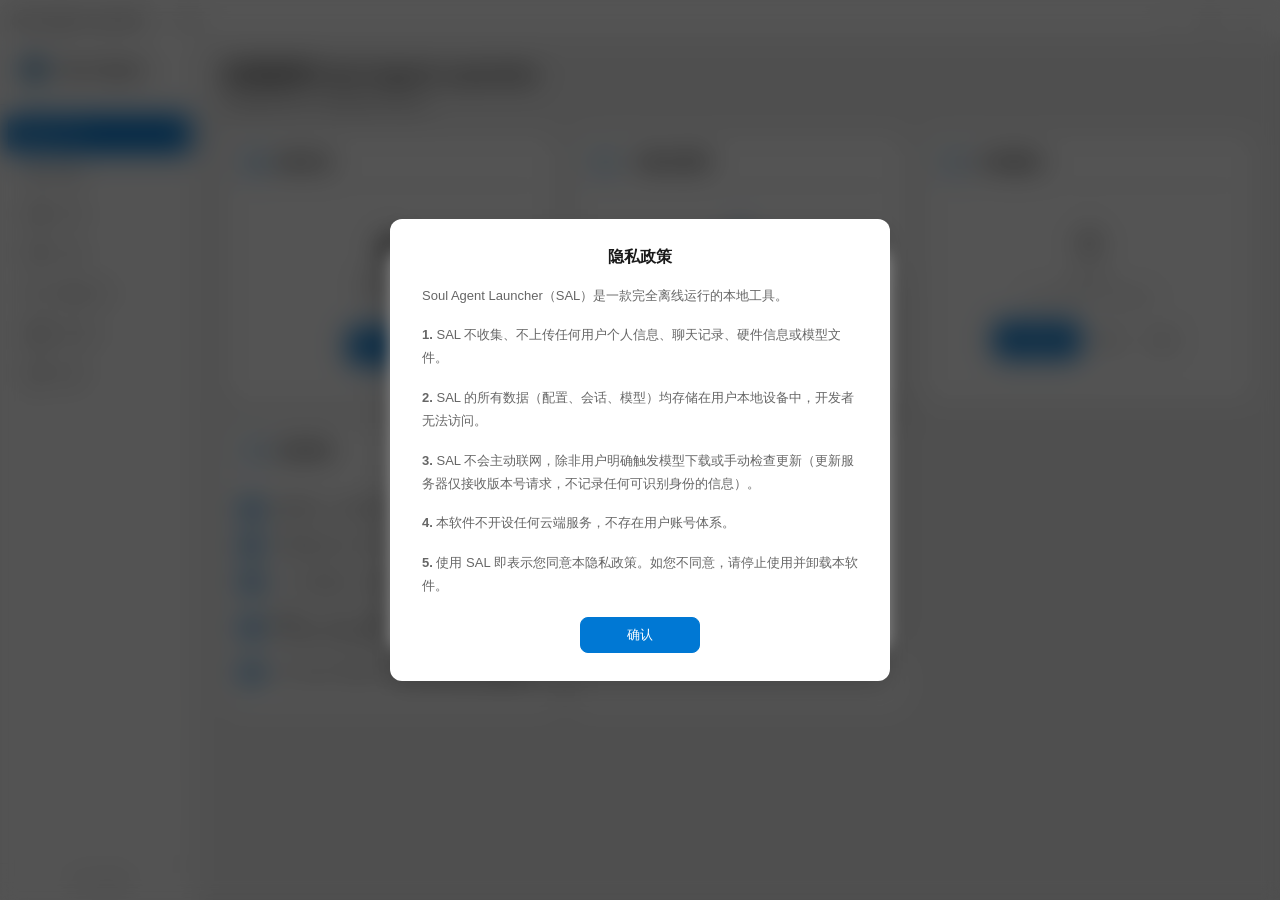
==== src/index.html @ 4c338e05 "全面体检：修复待机引擎4处边界问题 - get_active_session_count 加 2 秒超时：llama 挂死时无超时会冻住   监控线程（崩溃恢复/自动待机全部失效） - 唤醒期间被手动" ====
<!DOCTYPE html>
<html lang="zh-CN">
<head>
    <meta charset="UTF-8">
    <meta name="viewport" content="width=device-width, initial-scale=1.0">
    <title>Soul Agent Launcher</title>
    <link rel="stylesheet" href="css/style.css">
</head>
<body>
    <div class="mica" aria-hidden="true"></div>
    <div class="mica-noise" aria-hidden="true"></div>

    <!-- SVG 图标库（Lucide 风格，Win11 亚克力概念图标） -->
    <svg aria-hidden="true" style="position:absolute;width:0;height:0;overflow:hidden">
      <defs>
        <symbol id="icon-box" viewBox="0 0 24 24" fill="none" stroke="currentColor" stroke-width="2" stroke-linecap="round" stroke-linejoin="round">
          <path d="M21 16V8a2 2 0 00-1-1.73l-7-4a2 2 0 00-2 0l-7 4A2 2 0 003 8v8a2 2 0 001 1.73l7 4a2 2 0 002 0l7-4A2 2 0 0021 16z"/>
          <polyline points="3.27 6.96 12 12.01 20.73 6.96"/><line x1="12" y1="22.08" x2="12" y2="12"/>
        </symbol>
        <symbol id="icon-bulb" viewBox="0 0 24 24" fill="none" stroke="currentColor" stroke-width="2" stroke-linecap="round" stroke-linejoin="round">
          <path d="M9 18h6"/><path d="M10 22h4"/><path d="M15.09 14c.18-.98.65-1.74 1.41-2.5A4.65 4.65 0 0018 8 6 6 0 006 8c0 1 .23 2.23 1.5 3.5A4.61 4.61 0 018.91 14"/>
        </symbol>
        <symbol id="icon-folder" viewBox="0 0 24 24" fill="none" stroke="currentColor" stroke-width="2" stroke-linecap="round" stroke-linejoin="round">
          <path d="M22 19a2 2 0 01-2 2H4a2 2 0 01-2-2V5a2 2 0 012-2h5l2 3h9a2 2 0 012 2z"/>
        </symbol>
        <symbol id="icon-globe" viewBox="0 0 24 24" fill="none" stroke="currentColor" stroke-width="2" stroke-linecap="round" stroke-linejoin="round">
          <circle cx="12" cy="12" r="10"/><line x1="2" y1="12" x2="22" y2="12"/><path d="M12 2a15.3 15.3 0 014 10 15.3 15.3 0 01-4 10 15.3 15.3 0 01-4-10 15.3 15.3 0 014-10z"/>
        </symbol>
        <symbol id="icon-gear" viewBox="0 0 24 24" fill="none" stroke="currentColor" stroke-width="2" stroke-linecap="round" stroke-linejoin="round">
          <circle cx="12" cy="12" r="3"/><path d="M19.4 15a1.65 1.65 0 00.33 1.82l.06.06a2 2 0 010 2.83 2 2 0 01-2.83 0l-.06-.06a1.65 1.65 0 00-1.82-.33 1.65 1.65 0 00-1 1.51V21a2 2 0 01-2 2 2 2 0 01-2-2v-.09A1.65 1.65 0 009 19.4a1.65 1.65 0 00-1.82.33l-.06.06a2 2 0 01-2.83 0 2 2 0 010-2.83l.06-.06A1.65 1.65 0 004.68 15a1.65 1.65 0 00-1.51-1H3a2 2 0 01-2-2 2 2 0 012-2h.09A1.65 1.65 0 004.6 9a1.65 1.65 0 00-.33-1.82l-.06-.06a2 2 0 010-2.83 2 2 0 012.83 0l.06.06A1.65 1.65 0 009 4.68a1.65 1.65 0 001-1.51V3a2 2 0 012-2 2 2 0 012 2v.09a1.65 1.65 0 001 1.51 1.65 1.65 0 001.82-.33l.06-.06a2 2 0 012.83 0 2 2 0 010 2.83l-.06.06a1.65 1.65 0 00-.33 1.82V9a1.65 1.65 0 001.51 1H21a2 2 0 012 2 2 2 0 01-2 2h-.09a1.65 1.65 0 00-1.51 1z"/>
        </symbol>
        <symbol id="icon-check" viewBox="0 0 24 24" fill="none" stroke="currentColor" stroke-width="2.5" stroke-linecap="round" stroke-linejoin="round">
          <polyline points="20 6 9 17 4 12"/>
        </symbol>
        <symbol id="icon-key" viewBox="0 0 24 24" fill="none" stroke="currentColor" stroke-width="2" stroke-linecap="round" stroke-linejoin="round">
          <circle cx="8" cy="15" r="4"/><line x1="10.85" y1="12.15" x2="19" y2="4"/><line x1="18" y1="5" x2="20" y2="7"/><line x1="15" y1="8" x2="17" y2="10"/>
        </symbol>
        <symbol id="icon-download" viewBox="0 0 24 24" fill="none" stroke="currentColor" stroke-width="2" stroke-linecap="round" stroke-linejoin="round">
          <path d="M21 15v4a2 2 0 01-2 2H5a2 2 0 01-2-2v-4"/><polyline points="7 10 12 15 17 10"/><line x1="12" y1="15" x2="12" y2="3"/>
        </symbol>
        <symbol id="icon-calendar" viewBox="0 0 24 24" fill="none" stroke="currentColor" stroke-width="2" stroke-linecap="round" stroke-linejoin="round">
          <rect x="3" y="4" width="18" height="18" rx="2" ry="2"/><line x1="16" y1="2" x2="16" y2="6"/><line x1="8" y1="2" x2="8" y2="6"/><line x1="3" y1="10" x2="21" y2="10"/>
        </symbol>
        <symbol id="icon-chat" viewBox="0 0 24 24" fill="none" stroke="currentColor" stroke-width="2" stroke-linecap="round" stroke-linejoin="round">
          <path d="M21 15a2 2 0 01-2 2H7l-4 4V5a2 2 0 012-2h14a2 2 0 012 2z"/>
        </symbol>
      </defs>
    </svg>

    <!-- Setup Overlay (首次启动) -->
    <div class="setup-overlay hidden" id="setupOverlay">
        <div class="setup-box">
            <img src="assets/thinker-icon.png" width="48" height="48" class="setup-logo">
            <h1 class="setup-title">Soul Agent Launcher</h1>
            <p class="setup-subtitle" id="setupSubtitle">正在完成首次配置...</p>

            <!-- 步骤进度列表 -->
            <div class="setup-steps" id="setupSteps">
                <!-- 由 JS 动态生成 -->
            </div>

            <!-- 错误弹窗 -->
            <div class="setup-error-box hidden" id="setupErrorBox">
                <div class="setup-error-icon">
                    <svg width="24" height="24" viewBox="0 0 24 24" fill="none" stroke="#FFB74D" stroke-width="2" stroke-linecap="round" stroke-linejoin="round"><path d="M10.29 3.86L1.82 18a2 2 0 0 0 1.71 3h16.94a2 2 0 0 0 1.71-3L13.71 3.86a2 2 0 0 0-3.42 0z"/><line x1="12" y1="9" x2="12" y2="13"/><line x1="12" y1="17" x2="12.01" y2="17"/></svg>
                </div>
                <div class="setup-error-title" id="setupErrorTitle">出错了</div>
                <div class="setup-error-msg" id="setupErrorMsg"></div>
                <div class="setup-error-actions" id="setupErrorActions">
                    <button class="btn" id="setupErrorSkipBtn" onclick="skipCurrentStep()">跳过</button>
                    <button class="btn btn-accent" id="setupErrorRetryBtn" onclick="retryCurrentStep()">重试</button>
                </div>
            </div>

            <!-- 错误报告 -->
            <div class="setup-report-box hidden" id="setupReportBox">
                <div class="setup-error-icon">
                    <svg width="24" height="24" viewBox="0 0 24 24" fill="none" stroke="#E57373" stroke-width="2" stroke-linecap="round" stroke-linejoin="round"><circle cx="12" cy="12" r="10"/><line x1="15" y1="9" x2="9" y2="15"/><line x1="9" y1="9" x2="15" y2="15"/></svg>
                </div>
                <div class="setup-error-title">关键错误</div>
                <div class="setup-error-msg" id="setupReportMsg">硬件检测完全失败，无法继续。</div>
                <textarea class="setup-report-detail" id="setupReportDetail" readonly rows="6"></textarea>
                <div class="setup-error-actions">
                    <button class="btn" onclick="copyErrorReport()">复制报告</button>
                    <button class="btn btn-accent" onclick="openFeedback()">提交反馈</button>
                    <button class="btn btn-danger" onclick="closeApp()">退出应用</button>
                </div>
            </div>

            <div class="setup-status hidden" id="setupStatus">
                <div class="setup-spinner"></div>
                <span id="setupMessage">正在检测系统环境...</span>
            </div>
        </div>
    </div>

    <!-- 模式选择弹窗 -->
    <div class="mode-overlay hidden" id="modeOverlay">
        <div class="mode-box">
            <div class="mode-header">
                <h2>欢迎使用 Soul Agent Launcher</h2>
                <p>请选择您的使用模式</p>
            </div>
            <div class="mode-options">
                <div class="mode-card" id="modeDev" onclick="selectMode('dev')">
                    <div class="mode-card-icon">
                        <svg viewBox="0 0 24 24" fill="none" stroke="currentColor" stroke-width="1.5" stroke-linecap="round" stroke-linejoin="round">
                            <polyline points="16 18 22 12 16 6"/><polyline points="8 6 2 12 8 18"/>
                        </svg>
                    </div>
                    <div class="mode-card-title">我是开发者</div>
                    <div class="mode-card-desc">无需本地部署AI教学，自由探索SAL</div>
                </div>
                <div class="mode-card" id="modeNewbie" onclick="selectMode('newbie')">
                    <div class="mode-card-icon">
                        <svg viewBox="0 0 24 24" fill="none" stroke="currentColor" stroke-width="1.5" stroke-linecap="round" stroke-linejoin="round">
                            <path d="M12 2L2 7l10 5 10-5-10-5z"/><path d="M2 17l10 5 10-5"/><path d="M2 12l10 5 10-5"/>
                        </svg>
                    </div>
                    <div class="mode-card-title">我是新手</div>
                    <div class="mode-card-desc">无AI部署经验，最少3步快速部署本地AI</div>
                </div>
            </div>
            <button class="mode-confirm-btn" onclick="confirmMode()">确认</button>
            <label class="mode-remember">
                <input type="checkbox" id="modeDontAsk">
                <span>不再提示</span>
            </label>
        </div>
    </div>

    <!-- 一键自动部署弹窗 -->
    <div class="deploy-overlay hidden" id="deployOverlay">
        <div class="deploy-box">
            <!-- 扫描阶段 -->
            <div id="deployScanPhase">
                <div class="deploy-header">
                    <h2>一键自动部署</h2>
                    <p>正在扫描您的硬件以匹配最佳模型</p>
                </div>
                <div class="scan-ring-container" id="deployScanContainer">
                    <svg class="scan-ring" id="deployScanRing" viewBox="0 0 48 48">
                        <circle class="scan-ring-bg" cx="24" cy="24" r="20" fill="none" stroke="rgba(79,195,247,0.15)" stroke-width="3"/>
                        <circle class="scan-ring-progress" cx="24" cy="24" r="20" fill="none" stroke="#4FC3F7" stroke-width="3" stroke-linecap="round" stroke-dasharray="125.6" stroke-dashoffset="100"/>
                    </svg>
                    <svg class="scan-check hidden" id="deployScanCheck" viewBox="0 0 48 48" style="width:80px;height:80px;">
                        <circle cx="24" cy="24" r="20" fill="none" stroke="#4CAF50" stroke-width="3"/>
                        <polyline points="14,24 21,31 34,18" fill="none" stroke="#4CAF50" stroke-width="3" stroke-linecap="round" stroke-linejoin="round" stroke-dasharray="30" stroke-dashoffset="30"/>
                    </svg>
                    <div class="scan-ring-label" id="deployScanStatus">检测中...</div>
                </div>
            </div>

            <!-- 推荐阶段 -->
            <div id="deployRecPhase" class="hidden">
                <div class="deploy-header">
                    <h2>为您推荐以下模型</h2>
                    <p id="deployRecDesc">根据您的硬件配置，推荐最适合的模型</p>
                </div>
                <div class="rec-cards" id="deployRecCards">
                    <!-- 由 JS 动态渲染 -->
                </div>
                <div class="rec-actions">
                    <button class="mode-cancel-btn" onclick="cancelAutoDeploy()">取消</button>
                    <button class="mode-confirm-btn" onclick="confirmAutoDeploy()">确定</button>
                </div>
            </div>
        </div>
    </div>

    <!-- Title Bar -->
    <div class="title-bar">
        <span class="title-text">Soul Agent Launcher</span>
        <span class="title-subtitle" id="serverStatusBadge">● 已断开</span>
        <div class="window-controls">
            <button class="window-btn" onclick="minimizeWindow()" title="最小化">
                <svg width="12" height="12" viewBox="0 0 12 12"><rect x="2" y="5" width="8" height="2" fill="currentColor"/></svg>
            </button>
            <button class="window-btn" onclick="maximizeWindow()" title="最大化">
                <svg width="12" height="12" viewBox="0 0 12 12"><rect x="2" y="2" width="8" height="8" fill="none" stroke="currentColor" stroke-width="1.5"/></svg>
            </button>
            <button class="window-btn close-btn" onclick="closeWindow()" title="关闭">
                <svg width="12" height="12" viewBox="0 0 12 12"><line x1="2" y1="2" x2="10" y2="10" stroke="currentColor" stroke-width="1.5"/><line x1="10" y1="2" x2="2" y2="10" stroke="currentColor" stroke-width="1.5"/></svg>
            </button>
        </div>
    </div>

    <div class="main-layout">
        <!-- Sidebar Navigation (PCL 2 风格) -->
        <div class="sidebar sidebar-acrylic">
            <div class="sidebar-brand">
                <img src="assets/thinker-icon.png" width="28" height="28" class="sidebar-logo">
                <span class="sidebar-title">Soul Agent</span>
            </div>

            <nav class="sidebar-nav">
                <a href="#" class="nav-item active" data-page="home">
                    <svg viewBox="0 0 24 24" fill="currentColor"><path d="M3 13h1v7c0 1.1.9 2 2 2h12c1.1 0 2-.9 2-2v-7h1a1 1 0 0 0 .7-1.7l-9-8.5a1 1 0 0 0-1.4 0l-9 8.5A1 1 0 0 0 3 13zm7 7v-5h4v5h-4zm2-15.6 7 6.6H5l7-6.6z"/></svg>
                    <span data-i18n="nav.home">首页</span>
                </a>
                <a href="#" class="nav-item" data-page="models">
                    <svg viewBox="0 0 24 24" fill="currentColor"><path d="M4 8h4V4H4v4zm6 12h4v-4h-4v4zm-6 0h4v-4H4v4zm0-6h4v-4H4v4zm6 0h4v-4h-4v4zm6-10v4h4V4h-4zm-6 4h4V4h-4v4zm6 6h4v-4h-4v4zm0 6h4v-4h-4v4z"/></svg>
                    <span data-i18n="nav.models">模型</span>
                </a>
                <a href="#" class="nav-item" data-page="launch">
                    <svg viewBox="0 0 24 24" fill="currentColor"><path d="M19.14 12.94c.04-.3.06-.61.06-.94 0-.32-.02-.64-.07-.94l2.03-1.58a.49.49 0 0 0 .12-.61l-1.92-3.32a.49.49 0 0 0-.59-.22l-2.39.96c-.5-.38-1.03-.7-1.62-.94l-.36-2.54a.484.484 0 0 0-.48-.41h-3.84c-.24 0-.43.17-.47.41l-.36 2.54c-.59.24-1.13.57-1.62.94l-2.39-.96c-.22-.08-.47 0-.59.22L2.74 8.87c-.12.21-.08.47.12.61l2.03 1.58c-.05.3-.07.62-.07.94s.02.64.07.94l-2.03 1.58a.49.49 0 0 0-.12.61l1.92 3.32c.12.22.37.29.59.22l2.39-.96c.5.38 1.03.7 1.62.94l.36 2.54c.05.24.24.41.48.41h3.84c.24 0 .44-.17.47-.41l.36-2.54c.59-.24 1.13-.56 1.62-.94l2.39.96c.22.08.47 0 .59-.22l1.92-3.32c.12-.22.07-.47-.12-.61l-2.01-1.58zM12 15.6A3.6 3.6 0 1 1 12 8.4a3.6 3.6 0 0 1 0 7.2z"/></svg>
                    <span data-i18n="nav.launch">启动</span>
                </a>
                <a href="#" class="nav-item" data-page="sessions">
                    <svg viewBox="0 0 24 24" fill="currentColor"><path d="M20 2H4c-1.1 0-2 .9-2 2v18l4-4h14c1.1 0 2-.9 2-2V4c0-1.1-.9-2-2-2zm0 14H5.2L4 17.2V4h16v12z"/><path d="M7 9h10v2H7zm0-3h10v2H7zm0 6h7v2H7z"/></svg>
                    <span data-i18n="nav.sessions">会话</span>
                </a>
                <a href="#" class="nav-item" data-page="chat">
                    <svg class="svg-icon" width="20" height="20"><use href="#icon-chat"/></svg>
                    <span data-i18n="nav.chat">极简对话</span>
                </a>
                <a href="#" class="nav-item" data-page="knowledge">
                    <svg viewBox="0 0 24 24" fill="currentColor"><path d="M4 6H2v14c0 1.1.9 2 2 2h14v-2H4V6zm16-4H8c-1.1 0-2 .9-2 2v12c0 1.1.9 2 2 2h12c1.1 0 2-.9 2-2V4c0-1.1-.9-2-2-2zm-1 9H9V9h10v2zm-4 4H9v-2h6v2zm4-8H9V5h10v2z"/></svg>
                    <span data-i18n="nav.knowledge">知识库</span>
                </a>
                <a href="#" class="nav-item" data-page="settings">
                    <svg viewBox="0 0 24 24" fill="none" stroke="currentColor" stroke-width="2"><circle cx="12" cy="12" r="3"/><path d="M19.4 15a1.65 1.65 0 0 0 .33 1.82l.06.06a2 2 0 0 1 0 2.83 2 2 0 0 1-2.83 0l-.06-.06a1.65 1.65 0 0 0-1.82-.33 1.65 1.65 0 0 0-1 1.51V21a2 2 0 0 1-4 0v-.09A1.65 1.65 0 0 0 9 19.4a1.65 1.65 0 0 0-1.82.33l-.06.06a2 2 0 0 1-2.83 0 2 2 0 0 1 0-2.83l.06-.06a1.65 1.65 0 0 0 .33-1.82 1.65 1.65 0 0 0-1.51-1H3a2 2 0 0 1 0-4h.09A1.65 1.65 0 0 0 4.6 9a1.65 1.65 0 0 0-.33-1.82l-.06-.06a2 2 0 0 1 0-2.83 2 2 0 0 1 2.83 0l.06.06a1.65 1.65 0 0 0 1.82.33H9a1.65 1.65 0 0 0 1-1.51V3a2 2 0 0 1 4 0v.09a1.65 1.65 0 0 0 1 1.51 1.65 1.65 0 0 0 1.82-.33l.06-.06a2 2 0 0 1 2.83 0 2 2 0 0 1 0 2.83l-.06.06a1.65 1.65 0 0 0-.33 1.82V9a1.65 1.65 0 0 0 1.51 1H21a2 2 0 0 1 0 4h-.09a1.65 1.65 0 0 0-1.51 1z"/></svg>
                    <span data-i18n="nav.settings">设置</span>
                </a>
            </nav>

            <div class="sidebar-version" id="sidebarVersion">
                v0.4.1-Beta
                <span class="sidebar-badge" id="sidebarBadge" style="display:none;"></span>
            </div>
        </div>

        <!-- Main Content Area -->
        <div class="content">
            <!-- ===== 首页 ===== -->
            <div class="page active" id="page-home">
                <h2 class="page-title">欢迎使用 Soul Agent Launcher</h2>
                <p class="page-desc">管理您的本地 AI 模型服务和启动器。</p>

                <div class="card-grid">
                    <div class="card" id="statusCard">
                        <div class="card-header">
                            <span class="card-icon">
                                <svg class="svg-icon acrylic" viewBox="0 0 24 24" fill="none" stroke="currentColor" stroke-width="1.5" stroke-linecap="round" stroke-linejoin="round">
                                    <rect x="2" y="2" width="20" height="8" rx="2" ry="2"/>
                                    <rect x="2" y="14" width="20" height="8" rx="2" ry="2"/>
                                    <circle cx="6" cy="6" r="1" fill="currentColor"/>
                                    <circle cx="6" cy="18" r="1" fill="currentColor"/>
                                </svg>
                            </span>
                            <span class="card-title">服务状态</span>
                        </div>
                        <div class="card-body" style="text-align:center;padding:24px 0;">
                            <div class="status-dot" id="homeStatusDot">●</div>
                            <div class="status-label" id="homeStatusLabel">检测中...</div>
                            <div class="status-detail" id="homeStatusDetail">Port: 20000</div>
                            <div class="api-endpoint" id="homeApiEndpoint" style="display:none;margin-top:10px;font-size:11px;background:var(--bg-primary);padding:8px 12px;border-radius:6px;border:1px solid var(--border-subtle);word-break:break-all;">
                                <span style="color:var(--text-tertiary)">双端点 API:</span><br>
                                <code id="homeApiUrl" style="color:var(--accent);font-size:11px;"></code>
                            </div>
                            <div class="card-actions" style="margin-top:16px;">
                                <button class="btn btn-accent" id="homeStartBtn" onclick="showQuickStart()">启动服务</button>
                                <button class="btn btn-danger" id="homeStopBtn" onclick="stopServer()" style="display:none;">停止服务</button>
                            </div>
                        </div>
                    </div>

                    <div class="card" onclick="startAutoDeploy()" style="cursor:pointer;">
                        <div class="card-header">
                            <span class="card-icon">
                                <svg class="svg-icon acrylic" viewBox="0 0 24 24" fill="none" stroke="currentColor" stroke-width="1.5" stroke-linecap="round" stroke-linejoin="round">
                                    <circle cx="12" cy="12" r="10"/><polyline points="12 6 12 12 16 14"/>
                                </svg>
                            </span>
                            <span class="card-title">一键自动部署</span>
                        </div>
                        <div class="card-body" style="text-align:center;padding:18px 0 24px;">
                            <div class="status-dot" style="color:var(--accent);">●</div>
                            <div class="status-label" style="color:var(--accent);">就绪</div>
                            <div class="status-detail">自动检测硬件，推荐最佳模型</div>
                            <div class="card-actions" style="margin-top:16px;">
                                <button class="btn btn-accent" onclick="event.stopPropagation();startAutoDeploy()">一键部署</button>
                            </div>
                        </div>
                    </div>

                    <div class="card">
                        <div class="card-header">
                            <span class="card-icon">
                                <svg class="svg-icon acrylic" viewBox="0 0 24 24" fill="none" stroke="currentColor" stroke-width="1.5" stroke-linecap="round" stroke-linejoin="round">
                                    <polygon points="13 2 3 14 12 14 11 22 21 10 12 10" style="fill:none;"/>
                                </svg>
                            </span>
                            <span class="card-title">AI性能跑分</span>
                        </div>
                        <div class="card-body" style="text-align:center;padding:18px 0 24px;">
                            <div class="status-dot" style="color:var(--text-tertiary);">●</div>
                            <div class="status-label" style="color:var(--text-tertiary);">未测试</div>
                            <div class="status-detail">评估本地硬件 AI 推理性能</div>
                            <div class="card-actions" style="margin-top:16px;">
                                <button class="btn btn-accent" onclick="event.stopPropagation();showBenchMode()">开始跑分</button>
                                <button class="btn btn-sm" onclick="event.stopPropagation();showBenchHistory()" style="font-size:11px;padding:4px 10px;">历史</button>
                                <button class="btn btn-sm" onclick="event.stopPropagation();feedbackBenchmark()" style="font-size:11px;padding:4px 10px;">反馈</button>
                            </div>
                        </div>
                    </div>

                    <div class="card">
                        <div class="card-header">
                            <span class="card-icon"><svg class="svg-icon acrylic"><use href="#icon-bulb"/></svg></span>
                            <span class="card-title">使用说明</span>
                        </div>
                        <div class="quick-guide">
                            <div class="guide-step">
                                <span class="step-num">1</span>
                                <span>设置路径（在设置中配置，首次自动完成）</span>
                            </div>
                            <div class="guide-step">
                                <span class="step-num">2</span>
                                <span>下载或添加 GGUF 模型到模型目录</span>
                            </div>
                            <div class="guide-step">
                                <span class="step-num">3</span>
                                <span>在「启动服务」选择模型并一键启动</span>
                            </div>
                            <div class="guide-step">
                                <span class="step-num">4</span>
                                <span>双端点：/chat（自研轻量）· /v1/chat/completions（OpenAI 兼容）</span>
                            </div>
                            <div class="guide-step">
                                <span class="step-num">5</span>
                                <span>Soul Agent 及其他 OpenAI 客户端可直接连接</span>
                            </div>
                        </div>
                    </div>

                    <div class="card" onclick="showTutorial()" style="cursor:pointer;">
                        <div class="card-header">
                            <span class="card-icon">
                                <svg class="svg-icon acrylic" viewBox="0 0 24 24" fill="none" stroke="currentColor" stroke-width="1.5" stroke-linecap="round" stroke-linejoin="round">
                                    <circle cx="12" cy="12" r="10"/><line x1="12" y1="16" x2="12" y2="12"/><line x1="12" y1="8" x2="12.01" y2="8"/>
                                </svg>
                            </span>
                            <span class="card-title">使用教程</span>
                        </div>
                        <div class="card-body" style="text-align:center;padding:18px 0 24px;">
                            <div class="status-dot" style="color:var(--accent);">●</div>
                            <div class="status-label" style="color:var(--accent);">点击查看</div>
                            <div class="status-detail">了解 SAL 的完整使用方法</div>
                            <div class="card-actions" style="margin-top:16px;">
                                <button class="btn btn-accent" onclick="event.stopPropagation();showTutorial()">查看教程</button>
                            </div>
                        </div>
                    </div>
                </div>
            </div>

            <!-- ===== 模型页 ===== -->
            <div class="page" id="page-models">
                <div class="page-header-actions">
                    <h2 class="page-title">模型管理</h2>
                    <div style="display:flex;gap:8px;">
                        <button class="btn btn-accent" onclick="refreshModels()">刷新</button>
                        <button class="btn btn-import" onclick="importModel()">导入</button>
                    </div>
                </div>
                <p class="page-desc">管理本地模型或从魔塔社区搜索下载。</p>

                <!-- Tabs -->
                <div class="tab-bar">
                    <button class="tab-btn active" onclick="switchModelTab('local')"><svg class="svg-icon" style="width:16px;height:16px"><use href="#icon-folder"/></svg> 本地模型</button>
                    <button class="tab-btn" onclick="switchModelTab('hub')"><svg class="svg-icon" style="width:16px;height:16px"><use href="#icon-globe"/></svg> 魔塔社区</button>
                    <button class="tab-btn" onclick="switchModelTab('official')">
                        <img src="assets/thinker-icon.png" width="14" height="14" style="border-radius:3px;vertical-align:middle;margin-right:4px;">
                        Soul Agent Launcher 官方模型
                    </button>
                </div>

                <!-- 本地模型 -->
                <div class="tab-content active" id="tab-local">
                    <div class="model-list" id="modelList">
                        <div class="model-empty">
                            <p>暂无模型<br><small>请先在设置中配置模型目录路径</small></p>
                        </div>
                    </div>
                </div>

                <!-- 魔塔社区 -->
                <div class="tab-content" id="tab-hub">
                    <div class="hub-search">
                        <input type="text" id="hubSearchInput" class="hub-search-input"
                            placeholder="搜索 GGUF 模型（如 Qwen、DeepSeek、Llama）"
                            onkeydown="if(event.key==='Enter') searchHubModels()">
                        <button class="btn btn-accent" onclick="searchHubModels()">搜索</button>
                    </div>

                    <div id="hubFilterRow" class="hub-filter-row">
                        <button class="chip active" data-keyword="GGUF" onclick="quickSearch('GGUF', this)">GGUF</button>
                        <button class="chip" data-keyword="Qwen GGUF" onclick="quickSearch('Qwen GGUF', this)">Qwen</button>
                        <button class="chip" data-keyword="DeepSeek GGUF" onclick="quickSearch('DeepSeek GGUF', this)">DeepSeek</button>
                        <button class="chip" data-keyword="Llama GGUF" onclick="quickSearch('Llama GGUF', this)">Llama</button>
                        <button class="chip" data-keyword="GLM GGUF" onclick="quickSearch('GLM GGUF', this)">GLM</button>
                        <button class="chip" data-keyword="Yi GGUF" onclick="quickSearch('Yi GGUF', this)">Yi</button>
                    </div>

                    <div class="hub-status" id="hubStatus">
                        <span class="hub-status-text">输入关键词开始搜索魔塔社区模型</span>
                    </div>

                    <div class="hub-grid" id="hubGrid"></div>
                </div>

                <!-- Soul Agent Launcher 官方模型 -->
                <div class="tab-content" id="tab-official">
                    <div class="official-section">
                        <div class="official-header">
                            <img src="assets/thinker-icon.png" width="28" height="28" class="official-icon">
                            <span class="official-title">Soul Agent Launcher 官方模型</span>
                        </div>
                        <div class="official-body">
                            <p class="official-desc">官方推荐的 GGUF 模型，由 Soul Agent 团队精选和优化，点击即可下载。</p>
                        </div>
                    </div>
                    <!-- 官方模型列表 -->
                    <div class="official-model-list" id="officialModelList">
                        <div class="official-loading">加载中...</div>
                    </div>
                </div>
            </div>

            <!-- ===== 启动页 ===== -->
            <div class="page" id="page-launch">
                <h2 class="page-title">启动服务</h2>
                <p class="page-desc">选择模型并启动推理服务。</p>

                <!-- 选择模型 -->
                <div class="card" style="margin-bottom:16px;">
                    <div class="card-header">
                        <span class="card-icon"><svg class="svg-icon acrylic"><use href="#icon-box"/></svg></span>
                        <span class="card-title">选择模型</span>
                    </div>
                    <div class="card-body">
                        <div class="form-group">
                            <label>模型文件</label>
                            <div class="model-check-list" id="modelCheckList">
                                <div class="model-check-empty">暂无模型，请先在「模型」页添加 GGUF 模型</div>
                            </div>
                            <small>可多选，每个选中的模型将独立启动</small>
                        </div>
                        <div style="display:flex;gap:12px;flex-wrap:wrap;">
                            <div class="form-group" style="flex:1;min-width:100px;">
                                <label>起始端口</label>
                                <input type="number" id="launchPort" class="form-input" value="20000" style="width:100%;">
                            </div>
                            <div class="form-group" style="flex:1;min-width:100px;">
                                <label>上下文长度</label>
                                <select id="launchCtx" class="form-select win11-select" style="width:100%;">
                                    <option value="2048">2K</option>
                                    <option value="4096" selected>4K</option>
                                    <option value="8192">8K</option>
                                    <option value="16384">16K</option>
                                    <option value="32768">32K</option>
                                </select>
                            </div>
                        </div>
                    </div>
                </div>

                <!-- 服务状态 -->
                <div class="engine-card">
                    <div class="engine-header">
                        <div class="engine-icon"><svg class="svg-icon acrylic-lg"><use href="#icon-gear"/></svg></div>
                        <div class="engine-info">
                            <div class="engine-name">推理服务</div>
                            <div class="engine-status" id="serverStatus">
                                <span class="engine-dot offline" id="serverDot">●</span>
                                <span id="serverLabel">未启动</span>
                            </div>
                        </div>
                        <div class="engine-actions">
                            <button class="btn btn-accent" id="startServerBtn" onclick="startServer()">启动服务</button>
                            <button class="btn btn-danger" id="stopServerBtn" onclick="stopServer()" style="display:none;">停止服务</button>
                        </div>
                    </div>
                    <div class="engine-detail" id="serverDetail">端口 20000 · 已停止</div>
                </div>

                <!-- API 端点信息 -->
                <div class="api-endpoint" id="apiEndpoint" style="display:none;margin-top:10px;margin-bottom:16px;font-size:11px;background:var(--bg-primary);padding:8px 12px;border-radius:6px;border:1px solid var(--border-subtle);word-break:break-all;">
                    <span style="color:var(--text-tertiary)">双端点 API:</span><br>
                    <code style="color:var(--accent);font-size:11px;" id="apiUrl"></code>
                </div>

                <!-- 快速指引 -->
                <div class="card" style="margin-bottom:16px;">
                    <div class="card-header">
                        <span class="card-icon"><svg class="svg-icon acrylic"><use href="#icon-bulb"/></svg></span>
                        <span class="card-title">快速指引</span>
                    </div>
                    <div class="quick-guide">
                        <div class="guide-step">
                            <span class="step-num">1</span>
                            <span>在设置中配置 llama.cpp 路径和模型目录（首次自动安装）</span>
                        </div>
                        <div class="guide-step">
                            <span class="step-num">2</span>
                            <span>在「模型」页面下载或添加 GGUF 模型文件</span>
                        </div>
                        <div class="guide-step">
                            <span class="step-num">3</span>
                            <span>回到本页选择模型，点击「启动服务」即可运行</span>
                        </div>
                        <div class="guide-step">
                            <span class="step-num">4</span>
                            <span>双端点：/chat（自研轻量）· /v1/chat/completions（OpenAI 兼容）</span>
                        </div>
                        <div class="guide-step">
                            <span class="step-num">5</span>
                            <span>Soul Agent 及其他 OpenAI 客户端可直接连接使用</span>
                        </div>
                    </div>
                </div>

                <div class="card" id="runningModelsCard" style="margin-bottom:16px;">
                    <div class="card-header">
                        <span class="card-icon"><svg class="svg-icon acrylic"><use href="#icon-box"/></svg></span>
                        <span class="card-title">已启动模型</span>
                        <div class="card-header-actions">
                            <button class="btn btn-sm" onclick="unloadSelectedModels()" id="unloadSelectedBtn" style="display:none;color:var(--danger);font-size:11px;">卸载选中</button>
                            <button class="btn btn-sm" onclick="unloadAllModels()" id="unloadAllBtn" style="font-size:11px;">全部卸载</button>
                        </div>
                    </div>
                    <div class="card-body" id="runningModelsBody">
                        <div style="text-align:center;padding:20px 0;color:var(--text-tertiary);font-size:13px;" id="noRunningModels">暂无运行中的模型</div>
                        <div id="runningModelsList" style="display:none;"></div>
                    </div>
                </div>

                <div class="card">
                    <div class="card-header">
                        <span class="card-title">控制台输出</span>
                    </div>
                    <div class="card-body">
                        <div class="console" id="consoleOutput">
                            <div class="console-line info">等待启动...</div>
                        </div>
                    </div>
                </div>
            </div>

            <!-- ===== 极简对话 (Soul Agent Lite) ===== -->
            <div class="page" id="page-chat">
                <div class="chat-container" id="liteContainer">
                    <!-- 会话栏（最上方） -->
                    <div class="ctx-status" id="liteSessionBar">
                        <div class="session-bar-switch" id="liteSessionSwitch" title="切换会话" onclick="toggleLiteSessionDropdown()">
                            <svg class="svg-icon" width="14" height="14" viewBox="0 0 24 24" fill="none" stroke="currentColor" stroke-width="1.8" stroke-linecap="round" stroke-linejoin="round"><path d="M21 15a2 2 0 0 1-2 2H7l-4 4V5a2 2 0 0 1 2-2h14a2 2 0 0 1 2 2z"/></svg>
                            <span class="mqs-label" id="liteSessionName" style="max-width:160px;">&nbsp;&nbsp;默认会话</span>
                            <svg class="mqs-arrow" width="8" height="8" viewBox="0 0 8 8" fill="currentColor"><path d="M1 2l3 4 3-4z"/></svg>
                            <div class="mqs-dropdown" id="liteSessionDropdown" style="bottom:auto;top:100%;margin-bottom:0;margin-top:2px;"></div>
                        </div>
                        <button class="btn btn-sm" id="liteNewSessionBtn" onclick="createNewSession()" title="新建会话" style="margin-left:auto;padding:1px 6px;font-size:11px;min-height:20px;">+ 新建</button>
                    </div>

                    <div class="chat-messages" id="liteMessages">
                        <div class="welcome-message" style="text-align:center;padding:40px 20px;">
                            <h2 style="font-size:24px;font-weight:600;margin-bottom:12px;">Soul Agent Lite</h2>
                            <p style="color:var(--text-secondary);font-size:14px;">启动服务后即可开始对话</p>
                        </div>
                    </div>

                    <div class="ctx-status" id="liteCtxStatus">
                        <svg class="ctx-ring" width="12" height="12" viewBox="0 0 12 12">
                            <circle cx="6" cy="6" r="5" fill="none" stroke="var(--border-subtle)" stroke-width="1.5"/>
                            <circle class="ctx-ring-fill" id="liteCtxRingFill" cx="6" cy="6" r="5" fill="none" stroke="var(--accent)" stroke-width="1.5" stroke-dasharray="31.416" stroke-dashoffset="31.416" transform="rotate(-90 6 6)" stroke-linecap="round"/>
                        </svg>
                        <span class="ctx-text" id="liteCtxText">0% - 0.00K/2.00K 已使用</span>
                        <div class="model-quick-switch" id="liteModelQuickSwitch" title="切换模型">
                            <span class="mqs-label" id="liteMqsLabel">default</span>
                            <svg class="mqs-arrow" width="8" height="8" viewBox="0 0 8 8" fill="currentColor"><path d="M1 2l3 4 3-4z"/></svg>
                            <div class="mqs-dropdown" id="liteMqsDropdown"></div>
                        </div>
                        <div class="status-center">
                            <div class="status-toggle think-tgl active" id="liteThinkToggle" title="深度思考">
                                <img class="tgl-icon" src="assets/thinker-icon.png" width="14" height="14">
                                <span class="tgl-label">深度思考</span>
                            </div>
                            <div class="status-divider"></div>
                            <div class="status-toggle hidden" id="kbToolStatusToggle" title="高级工具调用：模型可主动查询知识库（需模型支持）">
                                <svg class="tgl-icon" width="14" height="14" viewBox="0 0 24 24" fill="none" stroke="currentColor" stroke-width="1.8" stroke-linecap="round" stroke-linejoin="round"><path d="M14.7 6.3a1 1 0 0 0 0 1.4l1.6 1.6a1 1 0 0 0 1.4 0l3.77-3.77a6 6 0 0 1-7.94 7.94l-6.91 6.91a2.12 2.12 0 0 1-3-3l6.91-6.91a6 6 0 0 1 7.94-7.94l-3.76 3.76z"/></svg>
                                <span class="tgl-label">工具调用</span>
                            </div>
                        </div>
                        <div class="status-right">
                            <div class="status-toggle active" id="liteMultimodalToggle" title="多模态">
                                <svg class="tgl-icon" width="14" height="14" viewBox="0 0 24 24" fill="none" stroke="currentColor" stroke-width="1.8" stroke-linecap="round" stroke-linejoin="round"><rect x="3" y="3" width="18" height="18" rx="2" ry="2"/><circle cx="8.5" cy="8.5" r="1.5"/><polyline points="21 15 16 10 5 21"/></svg>
                                <span class="tgl-label">多模态</span>
                            </div>
                        </div>
                    </div>

                    <div class="chat-bar">
                        <div class="kb-bar-group" style="display:flex;align-items:center;gap:4px;margin-right:4px;">
                            <button class="kb-bar-btn" id="kbAutoBtn" onclick="toggleKbAuto()" title="自动检索：每次提问自动从知识库检索相关内容" style="padding:2px 8px;font-size:11px;height:36px;background:transparent;border:1px solid var(--accent);color:var(--accent);border-radius:6px;cursor:pointer;white-space:nowrap;display:flex;align-items:center;">
                                <span id="kbAutoLabel">
                                    <svg width="13" height="13" viewBox="0 0 24 24" fill="currentColor" style="vertical-align:-2px;margin-right:3px;"><path d="M4 6H2v14c0 1.1.9 2 2 2h14v-2H4V6zm16-4H8c-1.1 0-2 .9-2 2v12c0 1.1.9 2 2 2h12c1.1 0 2-.9 2-2V4c0-1.1-.9-2-2-2zm0 14H8V4h12v12z"/></svg>
                                    知识库
                                </span>
                            </button>
                        </div>
                        <textarea id="userInput" data-i18n-placeholder="chat.input_placeholder" placeholder="输入消息，Enter 发送，Shift+Enter 换行..." rows="1"
                            style="flex:1;resize:none;overflow:hidden;" disabled></textarea>
                        <button class="btn btn-accent" id="sendBtn" onclick="sendLiteMessage()" disabled>
                            <svg width="16" height="16" viewBox="0 0 24 24" fill="currentColor"><path d="M2.01 21L23 12 2.01 3 2 10l15 2-15 2z"/></svg>
                            发送
                        </button>
                    </div>
                </div>
            </div>

            <!-- ===== 知识库 ===== -->
            <div class="page" id="page-knowledge">
                <h2 class="page-title">知识库</h2>
                <p class="page-desc">管理知识文档，在对话中自动检索相关内容。</p>
                <div style="padding:8px 12px;margin-bottom:16px;background:rgba(79,195,247,0.08);border:1px solid rgba(79,195,247,0.2);border-radius:8px;font-size:12px;color:var(--text-secondary);line-height:1.6;">
                    <svg width="14" height="14" viewBox="0 0 24 24" fill="none" stroke="currentColor" stroke-width="2" stroke-linecap="round" stroke-linejoin="round" style="vertical-align:-2px;margin-right:4px;"><rect x="3" y="11" width="18" height="11" rx="2" ry="2"/><path d="M7 11V7a5 5 0 0 1 10 0v4"/></svg>
                    <strong>隐私说明：</strong>SAL 会读取您添加的文件夹中的文本文件并建立本地索引
                    所有数据仅存储在您的本地设备上，<strong>不会上传任何数据。</strong>
                </div>

                <div id="kbEmbedStatus" style="display:none;padding:8px 12px;margin-bottom:16px;background:rgba(76,175,80,0.08);border:1px solid rgba(76,175,80,0.2);border-radius:8px;font-size:12px;color:var(--text-secondary);line-height:1.6;">
                    <svg width="14" height="14" viewBox="0 0 24 24" fill="none" stroke="#4CAF50" stroke-width="2" stroke-linecap="round" stroke-linejoin="round" style="vertical-align:-2px;margin-right:4px;"><polyline points="20 6 9 17 4 12"/></svg>
                    嵌入模型已就绪 — 知识库使用语义搜索，精度更高。
                </div>

                <div class="card" style="margin-bottom:16px;">
                    <div class="card-header">
                        <span class="card-icon">
                            <svg width="18" height="18" viewBox="0 0 24 24" fill="currentColor"><path d="M12 21.35l-1.45-1.32C5.4 15.36 2 12.28 2 8.5 2 5.42 4.42 3 7.5 3c1.74 0 3.41.81 4.5 2.09C13.09 3.81 14.76 3 16.5 3 19.58 3 22 5.42 22 8.5c0 3.78-3.4 6.86-8.55 11.54L12 21.35z"/></svg>
                        </span>
                        <span class="card-title">嵌入服务</span>
                        <span id="kbEmbedIndicator" style="margin-left:auto;font-size:11px;display:flex;align-items:center;gap:4px;">
                            <span id="kbEmbedDot" style="width:8px;height:8px;border-radius:50%;background:#888;display:inline-block;"></span>
                            <span id="kbEmbedLabel">未启动</span>
                        </span>
                    </div>
                    <div class="card-body" style="font-size:12px;color:var(--text-secondary);display:flex;gap:8px;align-items:center;flex-wrap:wrap;">
                        <span>嵌入模型：all-MiniLM-L6-v2 Q4_K_M (23.5MB, 384维)</span>
                        <button class="btn btn-sm" id="kbEmbedStartBtn" onclick="startEmbeddingService()" style="font-size:11px;padding:2px 8px;">启动</button>
                        <button class="btn btn-sm" id="kbEmbedStopBtn" onclick="stopEmbeddingService()" style="font-size:11px;padding:2px 8px;display:none;">停止</button>
                        <button class="btn btn-sm" id="kbEmbedDownloadBtn" onclick="downloadEmbeddingModel()" style="font-size:11px;padding:2px 8px;">下载模型</button>
                    </div>
                </div>

                <div class="card" style="margin-bottom:16px;">
                    <div class="card-header">
                        <span class="card-icon">
                            <svg width="18" height="18" viewBox="0 0 24 24" fill="currentColor"><path d="M20 6h-8l-2-2H4c-1.1 0-1.99.9-1.99 2L2 18c0 1.1.9 2 2 2h16c1.1 0 2-.9 2-2V8c0-1.1-.9-2-2-2zm0 12H4V8h16v10z"/></svg>
                        </span>
                        <span class="card-title">已添加的文件夹</span>
                        <button class="btn btn-sm" onclick="reindexKbAll()" style="margin-left:auto;font-size:11px;padding:2px 8px;">重新索引全部</button>
                    </div>
                    <div class="card-body">
                        <div id="kbFolderList" style="margin-bottom:12px;">
                            <div style="padding:12px;text-align:center;color:var(--text-tertiary);font-size:13px;">暂无文件夹，点击下方添加</div>
                        </div>
                        <div style="display:flex;gap:8px;">
                            <input type="text" id="kbFolderInput" placeholder="输入文件夹路径或点击浏览..." style="flex:1;padding:8px 12px;border:1px solid var(--border-color);border-radius:6px;background:transparent;color:var(--text-primary);font-size:13px;">
                            <button class="btn btn-sm" onclick="browseKbFolder()">浏览</button>
                            <button class="btn btn-accent btn-sm" onclick="addKbFolder()">添加</button>
                        </div>
                    </div>
                </div>

                <div class="card" style="margin-bottom:16px;">
                    <div class="card-header">
                        <span class="card-icon">
                            <svg width="18" height="18" viewBox="0 0 24 24" fill="currentColor"><path d="M14 2H6c-1.1 0-2 .9-2 2v16c0 1.1.9 2 2 2h12c1.1 0 2-.9 2-2V8l-6-6zm-1 7V3.5L18.5 9H13zM8 13h8v2H8v-2zm0 4h8v2H8v-2z"/></svg>
                        </span>
                        <span class="card-title">拖拽文件（单次查阅）</span>
                        <button class="btn btn-sm btn-danger" onclick="clearKbTemp()" style="margin-left:auto;font-size:11px;padding:2px 8px;">清除临时文件</button>
                    </div>
                    <div class="card-body">
                        <div id="kbDropZone" style="border:2px dashed var(--border-color);border-radius:8px;padding:24px;text-align:center;cursor:pointer;transition:border-color 0.4s,background 0.4s;" onclick="document.getElementById('kbFileInput').click()">
                            <div style="font-size:13px;color:var(--text-secondary);">拖拽文件到此处，或点击选择文件</div>
                            <div style="font-size:11px;color:var(--text-tertiary);margin-top:4px;">支持 .txt .md .json .py .js .rs .csv 等文本格式</div>
                        </div>
                        <input type="file" id="kbFileInput" multiple style="display:none;" accept=".txt,.md,.markdown,.json,.yaml,.yml,.toml,.ini,.cfg,.conf,.log,.csv,.xml,.html,.htm,.py,.js,.ts,.rs,.java,.cpp,.c,.h,.css" onchange="handleKbFiles(this.files)">
                        <div id="kbSingleFiles" style="margin-top:8px;"></div>
                    </div>
                </div>

                <div class="card">
                    <div class="card-header">
                        <span class="card-icon">
                            <svg width="18" height="18" viewBox="0 0 24 24" fill="currentColor"><path d="M15.5 14h-.79l-.28-.27A6.471 6.471 0 0 0 16 9.5 6.5 6.5 0 1 0 9.5 16c1.61 0 3.09-.59 4.23-1.57l.27.28v.79l5 4.99L20.49 19l-4.99-5zm-6 0C7.01 14 5 11.99 5 9.5S7.01 5 9.5 5 14 7.01 14 9.5 11.99 14 9.5 14z"/></svg>
                        </span>
                        <span class="card-title">搜索知识库</span>
                    </div>
                    <div class="card-body">
                        <div style="display:flex;gap:8px;margin-bottom:12px;">
                            <input type="text" id="kbSearchInput" placeholder="输入搜索关键词..." style="flex:1;padding:8px 12px;border:1px solid var(--border-color);border-radius:6px;background:transparent;color:var(--text-primary);font-size:13px;">
                            <button class="btn btn-accent btn-sm" onclick="searchKb()">搜索</button>
                        </div>
                        <div id="kbSearchResults" style="max-height:300px;overflow-y:auto;"></div>
                    </div>
                </div>
            </div>

            <!-- ===== 设置页 ===== -->
            <div class="page" id="page-settings">
                <h2 class="page-title">设置</h2>
                <p class="page-desc">配置 Soul Agent Launcher 的各项参数。</p>

                <div class="settings-section">
                    <h3 class="section-title">服务路径</h3>
                    <div class="form-group">
                        <label>llama.cpp 可执行文件路径</label>
                        <div class="input-with-btn">
                            <input type="text" id="llamaPath" class="form-input" placeholder="C:\llama\build\bin\Release\llama-server.exe">
                            <button class="btn" onclick="selectFilePath('llamaPath')">选择</button>
                        </div>
                        <small>llama-server 或 llama-cli 的完整路径</small>
                    </div>
                    <div class="form-group">
                        <label>模型目录</label>
                        <div class="input-with-btn">
                            <input type="text" id="modelsDir" class="form-input" placeholder="C:\models">
                            <button class="btn" onclick="selectFolderPath('modelsDir')">选择</button>
                        </div>
                        <small>存放 GGUF 模型的文件夹</small>
                    </div>
                </div>

                <div class="settings-section">
                    <h3 class="section-title">默认参数</h3>
                    <div class="form-group">
                        <label>默认端口</label>
                        <input type="number" id="defaultPort" class="form-input" value="20000" style="width:120px;">
                    </div>
                    <div class="form-group">
                        <label>默认上下文长度</label>
                        <select id="defaultCtx" class="form-select" style="width:120px;">
                            <option value="2048">2K</option>
                            <option value="4096" selected>4K</option>
                            <option value="8192">8K</option>
                            <option value="16384">16K</option>
                            <option value="32768">32K</option>
                        </select>
                    </div>
                    <div class="form-group">
                        <label>空闲自动待机</label>
                        <select id="standbyIdleMin" class="form-select" style="width:120px;">
                            <option value="0" selected>关闭</option>
                            <option value="5">5 分钟</option>
                            <option value="10">10 分钟</option>
                            <option value="30">30 分钟</option>
                        </select>
                        <div class="form-hint">空闲后自动释放显存，下次请求自动唤醒（约数秒~数十秒）</div>
                    </div>
                    <div class="form-group">
                        <label>mmproj 路径（多模态模型可选）</label>
                        <div class="input-with-btn">
                            <input type="text" id="mmprojPath" class="form-input" placeholder="视觉投影模型路径，留空 = 纯文本模式">
                            <button class="btn" onclick="selectFilePath('mmprojPath')">选择</button>
                        </div>
                        <div class="form-hint">多模态模型启动时自动附加 --mmproj；待机唤醒后原样恢复。注意：此路径会附加到所有启动的模型，混用纯文本模型时请勿填写</div>
                    </div>
                </div>

                <div class="settings-section">
                    <h3 class="section-title">极致精简编译</h3>
                    <div class="form-group">
                        <label>从源码编译极致精简版 llama-server</label>
                        <p style="font-size:12px;color:var(--text-secondary);margin-bottom:10px;line-height:1.5;">
                            CPU-only 静态编译 + UPX，仅保留 Server + 多模态。<br>
                            <code>/chat</code> 原生流式 · <code>/v1/chat/completions</code> 待机流式<br>
                            多模态启动时加 <code>--mmproj</code>
                        </p>
                        <div class="input-with-btn" style="margin-bottom:8px;">
                            <input type="text" id="buildScriptPath" class="form-input"
                                placeholder="编译脚本路径，如 build-llama\build-minimal.ps1"
                                value="">
                            <button class="btn" onclick="selectFilePath('buildScriptPath')">选择</button>
                        </div>
                        <div class="card-actions" style="justify-content:flex-start;">
                            <button class="btn btn-accent" onclick="buildMinimal()">开始编译</button>
                        </div>
                        <div id="buildStatus" style="margin-top:8px;font-size:12px;color:var(--text-tertiary);"></div>
                    </div>
                </div>

                <div class="settings-section">
                    <h3 class="section-title" data-i18n="settings.title">设置</h3>
                    <div class="form-group">
                        <label data-i18n="settings.language">语言</label>
                        <select id="langSelect" class="form-input" onchange="onLangChange(this.value)" style="max-width:200px;">
                            <option value="zh" data-i18n-value="settings.language_zh">中文</option>
                            <option value="en" data-i18n-value="settings.language_en">English</option>
                        </select>
                    </div>
                </div>

                <div class="settings-section">
                    <h3 class="section-title">外观</h3>
                    <div class="form-group">
                        <label>主题模式</label>
                        <div class="theme-switch">
                            <input type="checkbox" id="themeToggle">
                            <label for="themeToggle" class="theme-slider"></label>
                            <span id="themeLabel">亮色模式</span>
                        </div>
                    </div>
                </div>

                <div class="settings-section">
                    <h3 class="section-title">行为</h3>
                    <div class="form-group">
                        <label>
                            <input type="checkbox" id="autoUnloadModels">
                            退出时自动卸载模型
                        </label>
                        <div class="form-hint">关闭窗口后清理所有模型进程，释放显存</div>
                    </div>
                    <div class="form-group">
                        <label>
                            <input type="checkbox" id="autoLaunchOnBoot">
                            开机自启动（托盘模式）
                        </label>
                        <div class="form-hint">系统启动时在后台运行（最小化到托盘），立即生效</div>
                    </div>
                    <div class="form-group">
                        <label>
                            <input type="checkbox" id="restoreModelsOnBoot">
                            启动时自动恢复上次运行的模型
                        </label>
                        <div class="form-hint">记住关闭前正在运行的模型，下次启动自动重新加载</div>
                    </div>
                </div>

                <div class="settings-section">
                    <h3 class="section-title">环境修复</h3>
                    <div class="form-hint" style="margin-bottom:10px;">组件异常时一键重装（Python/pip/ModelScope 是模型下载的依赖，加速端按硬件自动匹配）</div>
                    <div style="display:flex;flex-direction:column;gap:8px;">
                        <div style="display:flex;align-items:center;gap:10px;padding:8px 10px;border:1px solid var(--border-color);border-radius:6px;">
                            <span id="envDot-python" style="width:10px;height:10px;border-radius:50%;background:#888;flex-shrink:0;"></span>
                            <div style="flex:1;">
                                <div style="font-size:13px;">Python 运行时</div>
                                <div style="font-size:11px;color:var(--text-tertiary);" id="envMsg-python">未检测</div>
                            </div>
                            <button class="btn btn-sm" id="envBtn-python" onclick="checkEnvComponent('python')">检测</button>
                        </div>
                        <div style="display:flex;align-items:center;gap:10px;padding:8px 10px;border:1px solid var(--border-color);border-radius:6px;">
                            <span id="envDot-pip" style="width:10px;height:10px;border-radius:50%;background:#888;flex-shrink:0;"></span>
                            <div style="flex:1;">
                                <div style="font-size:13px;">pip 包管理器</div>
                                <div style="font-size:11px;color:var(--text-tertiary);" id="envMsg-pip">未检测</div>
                            </div>
                            <button class="btn btn-sm" id="envBtn-pip" onclick="checkEnvComponent('pip')">检测</button>
                        </div>
                        <div style="display:flex;align-items:center;gap:10px;padding:8px 10px;border:1px solid var(--border-color);border-radius:6px;">
                            <span id="envDot-mscope" style="width:10px;height:10px;border-radius:50%;background:#888;flex-shrink:0;"></span>
                            <div style="flex:1;">
                                <div style="font-size:13px;">ModelScope 下载工具</div>
                                <div style="font-size:11px;color:var(--text-tertiary);" id="envMsg-mscope">未检测</div>
                            </div>
                            <button class="btn btn-sm" id="envBtn-mscope" onclick="checkEnvComponent('mscope')">检测</button>
                        </div>
                        <div style="display:flex;align-items:center;gap:10px;padding:8px 10px;border:1px solid var(--border-color);border-radius:6px;">
                            <span id="envDot-backend" style="width:10px;height:10px;border-radius:50%;background:#888;flex-shrink:0;"></span>
                            <div style="flex:1;">
                                <div style="font-size:13px;">llama.cpp 加速端</div>
                                <div style="font-size:11px;color:var(--text-tertiary);" id="envMsg-backend">未检测</div>
                            </div>
                            <button class="btn btn-sm" id="envBtn-backend" onclick="checkEnvComponent('backend')">检测</button>
                        </div>
                    </div>
                    <div class="card-actions" style="margin-top:10px;">
                        <button class="btn" onclick="runEnvCheck()">全部重新检测</button>
                    </div>
                </div>

                <div class="card-actions" style="margin-top:24px;">
                    <button class="btn btn-accent" onclick="saveSettings()">保存设置</button>
                    <button class="btn btn-outline" onclick="checkUpdate(this)">检查更新</button>
                    <span id="updateStatus" style="font-size:12px;color:var(--text-tertiary);margin-left:8px;"></span>
                </div>
            </div>

            <!-- ===== 会话页 ===== -->
            <div class="page" id="page-sessions">
                <h2 class="page-title">会话</h2>
                <p class="page-desc">管理对话历史记录。</p>

                <div class="card" style="margin-bottom:16px;">
                    <div class="card-header">
                        <span class="card-icon"><svg class="svg-icon acrylic"><use href="#icon-chat"/></svg></span>
                        <span class="card-title">历史会话</span>
                        <div class="card-header-actions">
                            <button class="btn btn-accent btn-sm" onclick="createNewSession()">新建会话</button>
                        </div>
                    </div>
                    <div class="card-body">
                        <div style="display:flex;gap:8px;margin-bottom:12px;">
                            <input type="text" id="sessionSearchInput" placeholder="搜索全部会话内容，Enter 搜索..." style="flex:1;padding:8px 12px;border:1px solid var(--border-color);border-radius:6px;background:transparent;color:var(--text-primary);font-size:13px;" onkeydown="if(event.key==='Enter')doSearchSessions()">
                            <button class="btn btn-sm" onclick="doSearchSessions()">搜索</button>
                        </div>
                        <div id="sessionSearchResults" style="display:none;margin-bottom:12px;"></div>
                        <div class="session-list" id="sessionList">
                            <div class="session-empty">暂无会话，点击「新建会话」开始。</div>
                        </div>
                    </div>
                </div>
            </div>
        </div>
    </div>

    <!-- Download Overlay -->
    <div class="download-overlay hidden" id="confirmOverlay">
        <div class="download-box">
            <div style="margin-bottom:12px;">
                <svg width="36" height="36" viewBox="0 0 24 24" fill="none" stroke="#FFB74D" stroke-width="2" stroke-linecap="round" stroke-linejoin="round"><path d="M10.29 3.86L1.82 18a2 2 0 0 0 1.71 3h16.94a2 2 0 0 0 1.71-3L13.71 3.86a2 2 0 0 0-3.42 0z"/><line x1="12" y1="9" x2="12" y2="13"/><line x1="12" y1="17" x2="12.01" y2="17"/></svg>
            </div>
            <h3 id="confirmTitle">确认下载</h3>
            <p id="confirmMessage" style="font-size:13px;color:var(--text-secondary);line-height:1.6;"></p>
            <div class="card-actions" style="margin-top:16px;justify-content:center;">
                <button class="btn" onclick="closeConfirmDialog(false)">取消</button>
                <button class="btn btn-accent" onclick="closeConfirmDialog(true)">确认下载</button>
            </div>
        </div>
    </div>

    <div class="download-overlay hidden" id="downloadOverlay">
        <div class="download-box">
            <h3 id="downloadTitle">正在下载模型</h3>
            <p id="downloadModelInfo">请稍候...</p>
            <div class="download-progress-bar">
                <div class="download-progress-fill" id="downloadProgressFill" style="width:0%"></div>
            </div>
            <div class="download-progress-text" id="downloadProgressPct">0%</div>
            <div class="download-progress-message" id="downloadProgressMsg">准备中...</div>
            <div class="card-actions" style="margin-top:12px;">
                <button class="btn btn-danger" id="cancelDownloadBtn" onclick="cancelDownload()">取消下载</button>
                <button class="btn btn-accent hidden" id="retryDownloadBtn" onclick="retryDownload()">重试下载</button>
            </div>
        </div>
    </div>

    <!-- 隐藏的文件选择器（导入模型用） -->
    <input type="file" id="importFileInput" accept=".gguf" style="display:none">

    <!-- 导入命名弹窗 -->
    <div class="download-overlay hidden" id="importOverlay">
        <div class="download-box" style="text-align:left;">
            <h3>导入模型</h3>
            <p id="importFileInfo" style="word-break:break-all;">选中文件: -</p>
            <div class="form-group" style="margin-top:12px;">
                <label for="importNameInput">模型名称</label>
                <input type="text" id="importNameInput" class="form-input" placeholder="输入模型显示名称" style="width:100%;">
                <small style="color:var(--text-tertiary);font-size:11px;">导入后文件名锁定，不支持改名</small>
            </div>
            <div class="card-actions" style="margin-top:16px;justify-content:flex-end;">
                <button class="btn btn-danger" onclick="cancelImport()">取消</button>
                <button class="btn btn-accent" onclick="confirmImport()">确认导入</button>
            </div>
        </div>
    </div>

    <!-- 快速启动弹窗 -->
    <div class="download-overlay hidden" id="quickStartOverlay">
        <div class="download-box" style="text-align:left;max-width:520px;">
            <h3 style="margin-bottom:4px;">快速启动模型</h3>
            <p style="font-size:13px;color:var(--text-tertiary);margin-bottom:16px;">选择要启动的模型，支持多选</p>
            <div class="model-check-list" id="quickModelCheckList" style="max-height:320px;">
                <div class="model-check-empty">暂无本地模型，请先下载</div>
            </div>
            <div class="card-actions" style="margin-top:16px;justify-content:space-between;">
                <button class="btn btn-danger" onclick="closeQuickStart()">取消</button>
                <button class="btn btn-accent" id="quickStartBtn" onclick="quickStartModels()">快速启动</button>
            </div>
        </div>
    </div>

    <!-- 隐私政策弹窗 -->
    <div class="download-overlay hidden" id="privacyOverlay" style="z-index:99999;">
        <div class="download-box" style="text-align:center;max-width:500px;">
            <h3 style="text-align:center;margin-bottom:16px;">隐私政策</h3>
            <div style="text-align:left;font-size:13px;line-height:1.8;color:var(--text-secondary);padding:0 4px;">
                <p>Soul Agent Launcher（SAL）是一款完全离线运行的本地工具。</p>
                <p><strong>1.</strong> SAL 不收集、不上传任何用户个人信息、聊天记录、硬件信息或模型文件。</p>
                <p><strong>2.</strong> SAL 的所有数据（配置、会话、模型）均存储在用户本地设备中，开发者无法访问。</p>
                <p><strong>3.</strong> SAL 不会主动联网，除非用户明确触发模型下载或手动检查更新（更新服务器仅接收版本号请求，不记录任何可识别身份的信息）。</p>
                <p><strong>4.</strong> 本软件不开设任何云端服务，不存在用户账号体系。</p>
                <p><strong>5.</strong> 使用 SAL 即表示您同意本隐私政策。如您不同意，请停止使用并卸载本软件。</p>
            </div>
            <div class="card-actions" style="margin-top:20px;justify-content:center;">
                <button class="btn btn-accent" onclick="confirmPrivacy()" style="min-width:120px;justify-content:center;">确认</button>
            </div>
        </div>
    </div>

    <!-- 使用教程弹窗 -->
    <div class="download-overlay hidden" id="tutorialOverlay">
        <div class="download-box" style="text-align:left;max-width:540px;max-height:80vh;overflow-y:auto;">
            <h3 style="margin-bottom:16px;">使用教程</h3>
            <div style="font-size:13px;line-height:1.8;color:var(--text-secondary);">
                <div style="margin-bottom:16px;">
                    <strong style="color:var(--text-primary);">快速开始</strong>
                    <p style="margin:4px 0 0;">选择"一键自动部署"自动完成硬件检测、模型推荐和下载，适合新手。</p>
                    <p style="margin:2px 0 0;">自动部署后点击左侧会话菜单新建会话即可开始对话</p>
                </div>
                <div style="margin-bottom:16px;">
                    <strong style="color:var(--text-primary);">手动启动</strong>
                    <p style="margin:4px 0 0;">点击主页"启动服务"→ 弹出快速启动弹窗 → 勾选要启动的模型 → 点击"快速启动"。</p>
                </div>
                <div style="margin-bottom:16px;">
                    <strong style="color:var(--text-primary);">API 端点</strong>
                    <p style="margin:4px 0 0;">每个模型提供两个 API 端点：<code>/chat</code>（自研轻量协议）和 <code>/v1/chat/completions</code>（OpenAI 兼容），可直接接入 Soul Agent 或其他客户端。</p>
                    <p style="margin:2px 0 0;font-size:12px;color:var(--text-tertiary);">Tips: 日常使用建议直接使用 SA Lite 在"会话"菜单进行对话即可（无 Agent 编码能力）</p>
                </div>
                <div style="margin-bottom:16px;">
                    <strong style="color:var(--text-primary);">模型管理</strong>
                    <p style="margin:4px 0 0;">在"模型"页可以下载官方推荐模型（GGUF 格式），或从本地导入已有模型文件。</p>
                </div>
                <div style="margin-bottom:16px;">
                    <strong style="color:var(--text-primary);">配置路径</strong>
                    <p style="margin:4px 0 0;">在"设置"页配置 llama.cpp 路径和模型目录。首次启动时会自动检测和安装依赖。</p>
                </div>
                <div>
                    <strong style="color:var(--text-primary);">深度思考</strong>
                    <p style="margin:4px 0 0;">支持模型的深度思考（Reasoning）能力，在对话界面可开启"深度思考"开关查看推理过程。</p>
                </div>
            </div>
            <div class="card-actions" style="margin-top:20px;justify-content:flex-end;">
                <button class="btn btn-accent" onclick="hideTutorial()" style="justify-content:center;">知道了</button>
            </div>
        </div>
    </div>

    <!-- 跑分模式选择弹窗 -->
    <div class="download-overlay hidden" id="benchModeOverlay">
        <div class="download-box" style="text-align:center;max-width:500px;">
            <h3 style="margin-bottom:16px;">选择跑分模式</h3>
            <div style="display:flex;gap:12px;margin-bottom:20px;">
                <div class="mode-card" id="benchQuick" onclick="selectBenchMode('quick')" style="flex:1;cursor:pointer;">
                    <div class="mode-card-icon" style="margin-bottom:6px;">
                        <svg width="28" height="28" viewBox="0 0 24 24" fill="none" stroke="currentColor" stroke-width="2" stroke-linecap="round" stroke-linejoin="round"><polygon points="13 2 3 14 12 14 11 22 21 10 12 10 13 2"/></svg>
                    </div>
                    <div class="mode-card-title" style="font-size:15px;">快速跑分</div>
                    <div class="mode-card-desc" style="font-size:11px;">自动下载两个测试模型<br>综合评估硬件性能</div>
                    <div style="margin-top:8px;"><span style="display:inline-block;background:var(--accent);color:#fff;font-size:10px;padding:2px 8px;border-radius:3px;">推荐</span></div>
                </div>
                <div class="mode-card" id="benchCustom" onclick="selectBenchMode('custom')" style="flex:1;cursor:pointer;">
                    <div class="mode-card-icon" style="margin-bottom:6px;">
                        <svg width="28" height="28" viewBox="0 0 24 24" fill="none" stroke="currentColor" stroke-width="2" stroke-linecap="round" stroke-linejoin="round"><path d="M14.7 6.3a1 1 0 0 0 0 1.4l1.6 1.6a1 1 0 0 0 1.4 0l3.77-3.77a6 6 0 0 1-7.94 7.94l-6.91 6.91a2.12 2.12 0 0 1-3-3l6.91-6.91a6 6 0 0 1 7.94-7.94l-3.76 3.76z"/></svg>
                    </div>
                    <div class="mode-card-title" style="font-size:15px;">自定义跑分</div>
                    <div class="mode-card-desc" style="font-size:11px;">选择指定模型进行测试<br>评估特定场景性能</div>
                </div>
            </div>
            <div class="card-actions" style="justify-content:center;">
                <button class="btn btn-danger" onclick="closeBenchMode()">取消</button>
                <button class="btn btn-accent" id="benchModeConfirmBtn" onclick="confirmBenchMode()" disabled>下一步</button>
            </div>
        </div>
    </div>

    <!-- 自定义跑分-选择模型弹窗 -->
    <div class="download-overlay hidden" id="benchModelOverlay">
        <div class="download-box" style="text-align:left;max-width:540px;max-height:80vh;overflow-y:auto;">
            <h3 style="margin-bottom:12px;">选择测试模型</h3>
            <p style="font-size:12px;color:var(--text-tertiary);margin-bottom:12px;">选择一个模型进行跑分测试</p>
            <div id="benchModelList" style="margin-bottom:12px;">
                <div style="padding:16px;text-align:center;color:var(--text-tertiary);font-size:13px;">加载中...</div>
            </div>
            <div style="display:flex;gap:12px;margin-bottom:12px;">
                <div class="form-group" style="flex:1;">
                    <label style="font-size:11px;">Prompt 长度</label>
                    <select id="benchPromptLen" class="form-select" style="width:100%;" onchange="previewBenchPrompt()">
                        <option value="50">短 (50 tokens)</option>
                        <option value="200" selected>标准 (200 tokens)</option>
                        <option value="500">长 (500 tokens)</option>
                    </select>
                </div>
                <div class="form-group" style="flex:1;">
                    <label style="font-size:11px;">测试次数</label>
                    <select id="benchRunCount" class="form-select" style="width:100%;">
                        <option value="1">1 次快速</option>
                        <option value="3" selected>3 次标准 (去极值平均)</option>
                        <option value="5">5 次精确 (去极值平均)</option>
                    </select>
                </div>
            </div>
            <div style="margin-bottom:12px;">
                <div style="font-size:11px;color:var(--text-tertiary);margin-bottom:4px;cursor:pointer;display:flex;align-items:center;gap:4px;" onclick="toggleBenchPromptPreview()">
                    <svg width="12" height="12" viewBox="0 0 24 24" fill="none" stroke="currentColor" stroke-width="2" stroke-linecap="round" stroke-linejoin="round"><path d="M11 4H4a2 2 0 0 0-2 2v14a2 2 0 0 0 2 2h14a2 2 0 0 0 2-2v-7"/><path d="M18.5 2.5a2.121 2.121 0 0 1 3 3L12 15l-4 1 1-4 9.5-9.5z"/></svg>
                    查看测试问题 <span id="benchPromptToggle">展开</span></div>
                <div id="benchPromptPreview" style="display:none;font-size:11px;color:var(--text-secondary);background:var(--bg-primary);padding:8px 10px;border-radius:6px;border:1px solid var(--border-subtle);max-height:120px;overflow-y:auto;white-space:pre-wrap;word-break:break-all;"></div>
            </div>
            <div class="card-actions" style="justify-content:space-between;">
                <button class="btn btn-danger" onclick="closeBenchModel()">返回</button>
                <button class="btn btn-accent" id="benchModelConfirmBtn" onclick="confirmBenchModel()" disabled>开始跑分</button>
            </div>
        </div>
    </div>

    <!-- 跑分前检查弹窗（有模型运行时提示） -->
    <div class="download-overlay hidden" id="benchCheckOverlay" style="z-index:500;">
        <div class="download-box" style="text-align:center;max-width:460px;">
            <h3 id="benchCheckTitle" style="margin-bottom:12px;">环境检测</h3>
            <div id="benchCheckBody" style="font-size:13px;color:var(--text-secondary);line-height:1.8;margin-bottom:20px;"></div>
            <div class="card-actions" id="benchCheckActions" style="justify-content:center;"></div>
        </div>
    </div>

    <!-- 跑分进度弹窗 -->
    <div class="download-overlay hidden" id="benchRunningOverlay">
        <div class="download-box" style="text-align:center;max-width:500px;">
            <h3 style="margin-bottom:8px;">性能跑分中</h3>
            <p style="font-size:12px;color:var(--text-tertiary);margin-bottom:16px;" id="benchStatusText">准备中...</p>
            <div style="margin-bottom:16px;">
                <div style="font-size:11px;color:var(--text-secondary);margin-bottom:4px;">总体进度</div>
                <div style="width:100%;height:6px;background:var(--border-subtle);border-radius:3px;overflow:hidden;">
                    <div id="benchProgressFill" style="width:0%;height:100%;background:linear-gradient(90deg,var(--accent),#66bb6a);border-radius:3px;transition:width 0.3s;"></div>
                </div>
            </div>
            <div style="text-align:left;font-size:12px;color:var(--text-secondary);line-height:1.8;margin-bottom:16px;" id="benchResults">
                <div style="color:var(--text-tertiary);font-style:italic;">等待测试开始...</div>
            </div>
            <div class="card-actions" style="justify-content:center;">
                <button class="btn btn-danger" id="benchCancelBtn" onclick="cancelBenchmark()">取消测试</button>
            </div>
        </div>
    </div>

    <script src="js/lang.js"></script>
    <script src="js/app.js"></script>
</body>
</html>
---- src/css/style.css ----
/* ===== Soul Agent Launcher - Style (from Soul Agent) ===== */

.hidden { display: none !important; }

/* --- SVG Icon Base --- */
.svg-icon {
    display: inline-flex; align-items: center; justify-content: center;
    width: 20px; height: 20px; flex-shrink: 0;
}
.svg-icon.acrylic {
    width: 28px; height: 28px;
    background: color-mix(in srgb, var(--accent) 12%, transparent);
    border-radius: 7px;
    padding: 5px;
    color: var(--accent);
}
.svg-icon.acrylic-lg {
    width: 36px; height: 36px;
    background: color-mix(in srgb, var(--accent) 10%, transparent);
    border-radius: 9px;
    padding: 7px;
    color: var(--accent);
}

/* --- CSS Variables --- */
:root {
    --font: -apple-system, BlinkMacSystemFont, "Segoe UI", "PingFang SC", "Microsoft YaHei", sans-serif;
    --radius-sm: 4px;
    --radius-md: 8px;
    --radius-lg: 12px;
    /* Light theme */
    --bg-primary: #f0f0f0;
    --bg-secondary: #ffffff;
    --bg-card: #ffffff;
    --bg-hover: rgba(0,0,0,0.04);
    --bg-acrylic: rgba(255,255,255,0.68);
    --bg-mica: rgba(243,243,243,0.9);
    --text-primary: #1a1a1a;
    --text-secondary: #666666;
    --text-tertiary: #999999;
    --border-subtle: rgba(0,0,0,0.08);
    --accent: #0078d4;
    --accent-hover: #106ebe;
    --accent-text: #0078d4;
    --danger: #d32f2f;
    --danger-hover: #b71c1c;
    --shadow-sm: 0 1px 3px rgba(0,0,0,0.08);
    --shadow-md: 0 4px 12px rgba(0,0,0,0.1);
    --shadow-lg: 0 8px 24px rgba(0,0,0,0.12);
}

[data-theme="dark"] {
    --bg-primary: #1a1a2e;
    --bg-secondary: #16162a;
    --bg-card: #1e1e36;
    --bg-hover: rgba(255,255,255,0.06);
    --bg-acrylic: rgba(26,26,46,0.78);
    --bg-mica: rgba(26,26,46,0.88);
    --text-primary: #e0e0e0;
    --text-secondary: #a0a0b0;
    --text-tertiary: #707080;
    --border-subtle: rgba(255,255,255,0.08);
    --accent: #60cdff;
    --accent-hover: #3b82f6;
    --accent-text: #60cdff;
    --danger: #ef5350;
    --danger-hover: #e53935;
    --shadow-sm: 0 1px 3px rgba(0,0,0,0.3);
    --shadow-md: 0 4px 12px rgba(0,0,0,0.4);
    --shadow-lg: 0 8px 24px rgba(0,0,0,0.5);
}

/* --- Reset --- */
*, *::before, *::after { margin: 0; padding: 0; box-sizing: border-box; }
html, body { height: 100%; overflow: hidden; }
body {
    font-family: var(--font);
    background: transparent;
    color: var(--text-primary);
    user-select: none;
    -webkit-user-select: none;
}

/* --- Setup Overlay --- */
.setup-overlay {
    position: fixed; inset: 0; z-index: 100;
    display: flex; align-items: center; justify-content: center;
    background: var(--bg-mica);
    backdrop-filter: blur(80px) saturate(1.25);
    -webkit-backdrop-filter: blur(80px) saturate(1.25);
    transition: opacity 0.5s ease, visibility 0.5s ease;
}
.setup-overlay.hidden {
    opacity: 0; visibility: hidden; pointer-events: none;
}
.setup-box {
    text-align: center; max-width: 400px; padding: 40px;
}
.setup-logo {
    border-radius: 12px; margin-bottom: 16px;
    box-shadow: var(--shadow-md);
}
.setup-title {
    font-size: 22px; font-weight: 700; margin-bottom: 4px;
}
.setup-subtitle {
    font-size: 13px; color: var(--text-secondary); margin-bottom: 28px;
}
.setup-progress-wrap {
    margin-bottom: 20px;
}
.setup-progress-bar {
    width: 100%; height: 6px; border-radius: 3px;
    background: var(--border-subtle); overflow: hidden;
    position: relative;
}
.setup-progress-fill {
    height: 100%; width: 0%;
    border-radius: 3px;
    background: linear-gradient(90deg, var(--accent), #60cdff, var(--accent));
    background-size: 200% 100%;
    transition: width 0.4s cubic-bezier(0.16, 1, 0.3, 1);
    animation: progress-shimmer 2s ease infinite;
}
@keyframes progress-shimmer {
    0% { background-position: 200% 0; }
    100% { background-position: -200% 0; }
}
.setup-progress-text {
    font-size: 11px; color: var(--text-tertiary); margin-top: 6px;
    font-variant-numeric: tabular-nums;
}
.setup-status {
    display: flex; align-items: center; justify-content: center; gap: 8px;
    font-size: 13px; color: var(--text-secondary);
}
.setup-spinner {
    width: 14px; height: 14px; border: 2px solid var(--border-subtle);
    border-top-color: var(--accent); border-radius: 50%;
    animation: spin 0.8s linear infinite;
}
@keyframes spin { to { transform: rotate(360deg); } }
@keyframes pulse-dot { 0%,100% { opacity: 1; } 50% { opacity: 0.4; } }

/* --- Mica / Acrylic Background --- */
.mica {
    position: fixed; inset: 0; z-index: 0;
    background: var(--bg-mica);
    backdrop-filter: blur(80px) saturate(1.25);
    -webkit-backdrop-filter: blur(80px) saturate(1.25);
    pointer-events: none;
}
.mica-noise {
    position: fixed; inset: 0; z-index: 1;
    opacity: 0.012;
    background-image: url("data:image/svg+xml,%3Csvg viewBox='0 0 256 256' xmlns='http://www.w3.org/2000/svg'%3E%3Cfilter id='n'%3E%3CfeTurbulence type='fractalNoise' baseFrequency='0.9' numOctaves='4' stitchTiles='stitch'/%3E%3C/filter%3E%3Crect width='100%25' height='100%25' filter='url(%23n)'/%3E%3C/svg%3E");
    pointer-events: none;
}
.acrylic {
    backdrop-filter: blur(50px) saturate(1.35);
    -webkit-backdrop-filter: blur(50px) saturate(1.35);
    background: var(--bg-acrylic);
}

/* --- Title Bar --- */
.title-bar {
    position: relative; z-index: 10;
    display: flex; align-items: center;
    height: 40px; padding: 0 12px;
    gap: 8px;
    -webkit-app-region: drag;
    background: var(--bg-secondary);
}
.window-btn { -webkit-app-region: no-drag; }
.title-text {
    font-size: 13px; font-weight: 600; letter-spacing: 0.3px;
}
.title-subtitle {
    font-size: 11px; color: var(--text-tertiary); margin-left: 8px;
}
.title-subtitle.online { color: #4caf50; }
.title-subtitle.loading { color: #ffa726; animation: pulse-dot 1.2s ease-in-out infinite; }
.title-subtitle.offline { color: var(--text-tertiary); }
.window-controls { margin-left: auto; display: flex; gap: 4px; }
.window-btn {
    width: 36px; height: 28px; border: none; border-radius: var(--radius-sm);
    background: transparent; color: var(--text-secondary); cursor: pointer;
    display: flex; align-items: center; justify-content: center;
    transition: background 0.12s;
}
.window-btn:hover { background: var(--bg-hover); }
.window-btn.close-btn:hover { background: rgba(232, 17, 35, 0.12); color: var(--danger); }

/* --- Main Layout --- */
.main-layout {
    position: relative; z-index: 2;
    display: flex; height: calc(100vh - 40px);
    overflow: hidden;
}

/* --- Sidebar (PCL 2 style) --- */
.sidebar {
    width: 200px; flex-shrink: 0;
    display: flex; flex-direction: column;
    border-right: 1px solid var(--border-subtle);
    padding: 0; position: relative;
}
.sidebar-acrylic {
    backdrop-filter: blur(50px) saturate(1.35);
    -webkit-backdrop-filter: blur(50px) saturate(1.35);
    background: var(--bg-acrylic);
}
.sidebar-brand {
    display: flex; align-items: center; gap: 10px;
    padding: 16px 20px 20px;
    border-bottom: 1px solid var(--border-subtle);
}
.sidebar-logo { border-radius: 6px; }
.sidebar-title {
    font-size: 16px; font-weight: 700; letter-spacing: 0.5px;
}
.sidebar-nav {
    flex: 1; padding: 8px 0; overflow-y: auto;
}
.nav-item {
    display: flex; align-items: center; gap: 10px;
    padding: 10px 20px; margin: 2px 8px; border-radius: var(--radius-md);
    font-size: 13px; font-weight: 500; color: var(--text-secondary);
    text-decoration: none; cursor: pointer;
    transition: background 0.12s, color 0.12s;
}
.nav-item svg {
    width: 18px; height: 18px; flex-shrink: 0;
}
.nav-item:hover {
    background: var(--bg-hover); color: var(--text-primary);
}
.nav-item.active {
    background: var(--accent); color: #fff;
}
.sidebar-version {
    padding: 12px 20px; font-size: 11px; color: var(--text-tertiary);
    border-top: 1px solid var(--border-subtle);
    text-align: center;
}
.sidebar-badge {
    display: inline-block;
    font-size: 10px;
    font-weight: 600;
    padding: 1px 7px;
    border-radius: 4px;
    margin-left: 6px;
    background: linear-gradient(135deg, var(--accent), #66bb6a);
    color: #fff;
    vertical-align: middle;
}

/* --- Content Area --- */
.content {
    flex: 1; overflow-y: auto; padding: 20px 24px;
    position: relative;
    background: var(--bg-primary);
    min-height: 0;
}
.acrylic-layer {
    backdrop-filter: blur(30px) saturate(1.2);
    -webkit-backdrop-filter: blur(30px) saturate(1.2);
}

/* --- Pages --- */
.page { display: none; width: 100%; }
.page.active { display: block; }
#page-chat.active { display: flex; flex-direction: column; height: 100%; min-height: 0; }
.page-title {
    font-size: 22px; font-weight: 700; margin-bottom: 4px;
}
.page-desc {
    font-size: 13px; color: var(--text-secondary); margin-bottom: 20px;
}
.page-header-actions {
    display: flex; align-items: center; justify-content: space-between;
}

/* --- Card Grid --- */
.card-grid {
    display: grid; grid-template-columns: repeat(auto-fill, minmax(280px, 1fr));
    gap: 16px;
}
.card {
    background: var(--bg-card);
    border: 1px solid var(--border-subtle);
    border-radius: var(--radius-lg);
    padding: 16px;
    box-shadow: var(--shadow-sm);
}
.card-header {
    display: flex; align-items: center; gap: 8px;
    margin-bottom: 12px;
    padding-bottom: 8px;
    border-bottom: 1px solid var(--border-subtle);
}
.card-icon { display: flex; align-items: center; }
.card-title { font-size: 14px; font-weight: 600; }

/* --- Status Card --- */
.status-dot {
    font-size: 48px;
    line-height: 1;
}
.status-dot.online { color: #4caf50; }
.status-dot.loading { color: #ffa726; animation: pulse-dot 1.2s ease-in-out infinite; }
.status-dot.offline { color: var(--text-tertiary); }
.status-label {
    font-size: 14px; margin-top: 4px; min-height: 20px;
}
.status-detail {
    font-size: 11px; color: var(--text-tertiary); margin-top: 2px; min-height: 16px;
}
.model-count {
    font-size: 36px; font-weight: 700; line-height: 1.2;
}
.model-label {
    font-size: 12px; color: var(--text-secondary);
}

/* --- Quick Guide --- */
.quick-guide { padding: 4px 0; }
.guide-step {
    display: flex; align-items: center; gap: 10px;
    padding: 8px 0; font-size: 13px;
    border-bottom: 1px solid var(--border-subtle);
}
.guide-step:last-child { border-bottom: none; }
.step-num {
    width: 20px; height: 20px; border-radius: 50%;
    background: var(--accent); color: #fff;
    font-size: 11px; font-weight: 700;
    display: flex; align-items: center; justify-content: center;
    flex-shrink: 0;
}

/* --- Buttons --- */
.btn {
    display: inline-flex; align-items: center; gap: 6px;
    padding: 8px 16px; border: 1px solid var(--border-subtle);
    border-radius: var(--radius-md); font-size: 13px; font-weight: 500;
    background: var(--bg-card); color: var(--text-primary);
    cursor: pointer; transition: background 0.12s, box-shadow 0.12s;
    user-select: none;
}
.btn:hover { background: var(--bg-hover); }
.btn-accent {
    background: var(--accent); color: #fff; border-color: var(--accent);
}
.btn-accent:hover { background: var(--accent-hover); }
.btn-import {
    background: #fff; color: #000; border-color: #ccc;
}
.btn-import:hover { background: #f0f0f0; }
.btn-danger {
    background: var(--danger); color: #fff; border-color: var(--danger);
}
.btn-danger:hover { background: var(--danger-hover); }
.card-actions { display: flex; gap: 8px; justify-content: center; }
.form-hint { font-size: 12px; color: var(--text-tertiary); margin-top: 4px; }

/* --- Model List --- */
.model-list { margin-top: 12px; }

/* --- Official Section --- */
.official-section {
    background: var(--bg-card);
    border: 1px solid var(--border-subtle);
    border-radius: var(--radius-lg);
    padding: 16px 18px;
    margin-bottom: 16px;
    box-shadow: var(--shadow-sm);
}
.official-header {
    display: flex; align-items: center; gap: 10px;
    margin-bottom: 10px;
}
.official-icon {
    border-radius: 6px;
}
.official-title {
    font-size: 14px; font-weight: 600;
}
.official-body {
    padding-left: 34px;
}
.official-desc {
    font-size: 12px; color: var(--text-secondary);
    margin-bottom: 10px;
}
.official-placeholder {
    font-size: 12px; color: var(--text-tertiary);
    padding: 8px 12px;
    background: var(--bg-primary);
    border-radius: var(--radius-md);
    border: 1px dashed var(--border-subtle);
    text-align: center;
}
.official-model-list {
    display: flex; flex-direction: column; gap: 8px;
}
.official-loading {
    text-align: center; padding: 32px; color: var(--text-tertiary); font-size: 13px;
}
.official-model-card {
    display: flex; align-items: center; justify-content: space-between;
    padding: 14px 16px; background: var(--bg-card);
    border: 1px solid var(--border-subtle); border-radius: var(--radius-md);
    transition: box-shadow 0.12s;
}
.official-model-card:hover { box-shadow: var(--shadow-sm); }
.official-model-info { flex: 1; min-width: 0; }
.official-model-name {
    font-size: 13px; font-weight: 600; margin-bottom: 2px;
}
.official-model-meta {
    font-size: 11px; color: var(--text-tertiary); display: flex; gap: 10px; flex-wrap: wrap;
}
.official-model-quant {
    font-size: 10px; color: var(--text-tertiary);
    margin-top: 4px; display: flex; gap: 4px; flex-wrap: wrap;
}
.official-model-quant span {
    background: var(--bg-primary); padding: 1px 6px;
    border-radius: 3px; border: 1px solid var(--border-subtle);
    cursor: pointer; transition: all 0.1s;
}
.official-model-quant span:hover {
    border-color: var(--accent); color: var(--accent);
}
.official-model-quant span.active {
    background: var(--accent); color: #fff; border-color: var(--accent);
}
.official-group { margin-bottom: 12px; }
.official-model-desc {
    font-size: 11px; color: var(--text-secondary); margin-top: 3px;
}

/* --- Official Model Collapsible Groups --- */
.og-body {
    height: 0;
    overflow: hidden;
    display: flex; flex-direction: column; gap: 8px;
    transition: height 0.28s cubic-bezier(0.4, 0, 0.2, 1);
}
.og-body.og-open {
    height: auto; /* JS 会覆盖此值为具体 px */
}
.og-arrow {
    font-size: 10px; color: var(--text-tertiary);
    display: inline-block; width: 16px; flex-shrink: 0;
    transition: transform 0.2s ease;
}
.official-group-title {
    font-size: 14px; font-weight: 600; padding: 6px 0;
    color: var(--text-primary); cursor: pointer; user-select: none;
    display: flex; align-items: center; gap: 6px;
    transition: color 0.1s;
}
.official-group-title:hover { color: var(--accent); }
.og-count, .oc-count {
    font-size: 11px; font-weight: 400; color: var(--text-tertiary);
    margin-left: auto; white-space: nowrap;
}

/* --- Category Level (大分类) --- */
.official-category {
    margin-bottom: 12px;
    background: var(--bg-card);
    border: 1px solid var(--border-subtle);
    border-radius: var(--radius-md);
    padding: 12px 12px 12px 14px;
}
.official-category-title {
    font-size: 15px; font-weight: 700; padding: 4px 0;
    color: var(--text-primary); cursor: pointer; user-select: none;
    display: flex; align-items: center; gap: 6px;
    transition: color 0.1s;
}
.official-category-title:hover { color: var(--accent); }
.oc-arrow {
    font-size: 10px; color: var(--text-tertiary);
    display: inline-block; width: 16px; flex-shrink: 0;
}
.oc-body {
    height: 0;
    overflow: hidden;
    display: flex; flex-direction: column; gap: 4px;
    transition: height 0.28s cubic-bezier(0.4, 0, 0.2, 1);
}
.oc-body.oc-open {
    height: auto;
}

/* 小分类缩进，取消额外外边距（用 oc-body 的 gap 控制间距） */
.official-category .official-group {
    margin-left: 22px;
    margin-bottom: 0;
}

.model-empty {
    text-align: center; padding: 40px; color: var(--text-tertiary); font-size: 14px;
}
.model-item {
    display: flex; align-items: center; justify-content: space-between;
    padding: 12px 16px; background: var(--bg-card);
    border: 1px solid var(--border-subtle); border-radius: var(--radius-md);
    margin-bottom: 8px;
}
.model-item-name { font-size: 14px; font-weight: 500; }
.model-item-size { font-size: 11px; color: var(--text-tertiary); margin-top: 2px; }
.model-item-path { font-size: 11px; color: var(--text-tertiary); max-width: 300px; overflow: hidden; text-overflow: ellipsis; white-space: nowrap; }

/* --- Console --- */
.console {
    background: #1e1e1e; color: #d4d4d4;
    font-family: "Cascadia Code", "Fira Code", "Consolas", monospace;
    font-size: 12px; padding: 12px; border-radius: var(--radius-md);
    min-height: 120px; max-height: 150px; overflow-y: auto;
    white-space: pre-wrap; word-break: break-all;
    line-height: 1.5;
}
.console-line.info { color: #4fc3f7; }
.console-line.success { color: #66bb6a; }
.console-line.error { color: #ef5350; }
.console-line.warn { color: #ffa726; }

/* --- 模型快速切换（同 Soul Agent） --- */
.model-quick-switch {
  position: relative;
  display: flex;
  align-items: center;
  gap: 3px;
  padding: 1px 6px;
  border-radius: 4px;
  cursor: pointer;
  font-size: 10px;
  color: var(--text-secondary);
  background: var(--bg-primary);
  border: 1px solid var(--border-subtle);
  transition: border-color 0.15s, background 0.15s;
  white-space: nowrap;
}
.model-quick-switch:hover {
  border-color: var(--accent);
  background: var(--bg-hover);
}
.mqs-label { max-width: 80px; overflow: hidden; text-overflow: ellipsis; }
.mqs-arrow { opacity: 0.5; flex-shrink: 0; }
.mqs-dropdown {
  display: none;
  position: absolute;
  bottom: 100%;
  left: 0;
  margin-bottom: 2px;
  min-width: 120px;
  max-height: 200px;
  overflow-y: auto;
  background: var(--bg-card);
  border: 1px solid var(--border-subtle);
  border-radius: 6px;
  box-shadow: 0 -4px 12px rgba(0,0,0,0.15);
  z-index: 100;
}
.mqs-dropdown.open { display: block; }
.mqs-option {
  padding: 5px 10px;
  font-size: 11px;
  cursor: pointer;
  color: var(--text-primary);
  transition: background 0.1s;
}
.mqs-option:hover { background: var(--bg-hover); }
.mqs-option.active { color: var(--accent); font-weight: 600; }

/* --- Engine Card (启动中心) --- */
.engine-card {
    background: var(--bg-card);
    border: 1px solid var(--border-subtle);
    border-radius: var(--radius-lg);
    padding: 18px 20px;
    margin-bottom: 20px;
}
.engine-header {
    display: flex; align-items: center; gap: 14px;
}
.engine-icon {
    width: 40px; height: 40px;
    display: flex; align-items: center; justify-content: center;
}
.engine-info { flex: 1; }
.engine-name {
    font-size: 14px; font-weight: 600; margin-bottom: 2px;
}
.engine-status {
    display: flex; align-items: center; gap: 6px;
}
.engine-dot { font-size: 10px; }
.engine-dot.online { color: #66bb6a; }
.engine-dot.loading { color: #ffa726; animation: pulse-dot 1.2s ease-in-out infinite; }
.engine-dot.offline { color: var(--text-tertiary); }
#engineLabel {
    font-size: 12px; color: var(--text-secondary);
}
.engine-actions {
    display: flex; gap: 6px;
}
.engine-detail {
    font-size: 11px; color: var(--text-tertiary);
    margin-top: 10px; padding-top: 10px;
    border-top: 1px solid var(--border-subtle);
}

/* --- Models Section --- */
.models-section {
    width: 100%;
}
.models-section-header {
    display: flex; align-items: center; gap: 8px;
    margin-bottom: 10px;
}
.models-section-title {
    font-size: 13px; font-weight: 600;
}
.models-section-badge {
    font-size: 11px; padding: 1px 8px;
    border-radius: 10px; background: var(--accent); color: #fff;
}

/* --- Loaded Models Grid --- */
.models-loaded-grid {
    display: flex; flex-wrap: wrap; gap: 8px;
    min-height: 40px;
}
.models-empty {
    width: 100%; text-align: center; padding: 20px;
    font-size: 13px; color: var(--text-tertiary);
}
.models-empty small { font-size: 11px; }

/* Loaded model chip */
.model-chip {
    display: flex; align-items: center; gap: 8px;
    padding: 8px 14px;
    background: linear-gradient(135deg, #1a3a5c, #0f2a4a);
    border: 1px solid rgba(96,205,255,0.3);
    border-radius: var(--radius-md);
    font-size: 12px;
    box-shadow: 0 1px 4px rgba(96,205,255,0.15);
}
.model-chip .chip-name { font-weight: 600; color: #60cdff; }
.model-chip .chip-pid { font-size: 10px; color: var(--text-tertiary); }
.model-chip .chip-unload {
    font-size: 14px; cursor: pointer; opacity: 0.6; margin-left: 4px;
    color: var(--danger);
}
.model-chip .chip-unload:hover { opacity: 1; }

/* --- Model Cards --- */
.model-cards {
    display: grid; grid-template-columns: repeat(auto-fill, minmax(220px, 1fr));
    gap: 10px; width: 100%;
}
.model-card {
    background: var(--bg-card);
    border: 1px solid var(--border-subtle);
    border-radius: var(--radius-md);
    padding: 14px 16px;
    transition: border-color 0.15s, box-shadow 0.15s;
    cursor: default;
}
.model-card:hover {
    border-color: rgba(96,205,255,0.3);
    box-shadow: 0 2px 8px rgba(96,205,255,0.08);
}
.model-card.loaded {
    background: linear-gradient(135deg, rgba(13,71,161,0.5), rgba(21,101,192,0.35));
    border-color: rgba(96,205,255,0.6);
    box-shadow: 0 2px 12px rgba(96,205,255,0.2);
}
.model-card-name {
    font-size: 13px; font-weight: 600; margin-bottom: 4px;
}
.model-card-meta {
    font-size: 11px; color: var(--text-tertiary); margin-bottom: 10px;
}
.model-card-actions {
    display: flex; gap: 6px;
}
.model-card .btn-load {
    padding: 5px 14px; font-size: 11px; border-radius: 6px;
    background: linear-gradient(135deg, #1565c0, #1976d2);
    color: #fff; border: none; cursor: pointer;
    transition: opacity 0.15s;
}
.model-card .btn-load:hover { opacity: 0.85; }
.model-card.loaded .btn-load {
    background: linear-gradient(135deg, #c62828, #d32f2f);
}
.model-card-ctx {
    font-size: 10px; color: var(--text-tertiary);
    margin-bottom: 8px;
}

/* --- Settings --- */
.settings-section {
    background: var(--bg-card);
    border: 1px solid var(--border-subtle);
    border-radius: var(--radius-lg);
    padding: 20px; margin-bottom: 16px;
}
.section-title {
    font-size: 15px; font-weight: 600; margin-bottom: 16px;
    padding-bottom: 8px; border-bottom: 1px solid var(--border-subtle);
}
.form-group {
    margin-bottom: 14px;
}
.form-group label {
    display: block; font-size: 12px; font-weight: 600; margin-bottom: 6px;
    color: var(--text-secondary);
}
.form-group small {
    display: block; font-size: 11px; color: var(--text-tertiary); margin-top: 4px;
}
.form-input {
    width: 100%; padding: 8px 12px; border: 1px solid var(--border-subtle);
    border-radius: var(--radius-md); font-size: 13px;
    background: var(--bg-primary); color: var(--text-primary);
    outline: none; transition: border-color 0.15s, box-shadow 0.15s;
    font-family: var(--font);
}
.form-input:focus {
    border-color: var(--accent); box-shadow: 0 0 0 2px rgba(0,120,212,0.15);
}
.form-select {
    -webkit-appearance: none; appearance: none;
    padding: 8px 32px 8px 12px;
    border: 1px solid var(--border-subtle);
    border-radius: var(--radius-md); font-size: 13px;
    background: var(--bg-card);
    backdrop-filter: blur(16px) saturate(1.2);
    -webkit-backdrop-filter: blur(16px) saturate(1.2);
    color: var(--text-primary);
    outline: none; cursor: pointer;
    font-family: var(--font);
    transition: border-color 0.15s, box-shadow 0.15s;
    background-image: url("data:image/svg+xml,%3Csvg xmlns='http://www.w3.org/2000/svg' width='12' height='12' viewBox='0 0 24 24' fill='none' stroke='%23888' stroke-width='2' stroke-linecap='round' stroke-linejoin='round'%3E%3Cpolyline points='6 9 12 15 18 9'/%3E%3C/svg%3E");
    background-repeat: no-repeat;
    background-position: right 10px center;
    background-size: 14px;
}
.form-select:focus {
    border-color: var(--accent);
    box-shadow: 0 0 0 1px var(--accent), 0 0 0 3px rgba(96,205,255,0.15);
}
.form-select option {
    background: var(--bg-card);
    color: var(--text-primary);
    padding: 8px;
}
.input-with-btn {
    display: flex; gap: 8px;
}
.input-with-btn .form-input { flex: 1; }
.input-with-btn .btn { flex-shrink: 0; }

/* --- Theme Switch --- */
.theme-switch { display: flex; align-items: center; gap: 10px; }
.theme-switch input[type="checkbox"] { display: none; }
.theme-slider {
    width: 40px; height: 22px; background: var(--border-subtle);
    border-radius: 11px; cursor: pointer; position: relative;
    transition: background 0.2s;
}
.theme-slider::after {
    content: ''; position: absolute; top: 2px; left: 2px;
    width: 18px; height: 18px; background: #fff; border-radius: 50%;
    transition: transform 0.2s;
}
.theme-switch input:checked + .theme-slider {
    background: var(--accent);
}
.theme-switch input:checked + .theme-slider::after {
    transform: translateX(18px);
}

/* --- Scrollbar --- */
::-webkit-scrollbar { width: 6px; }
::-webkit-scrollbar-track { background: transparent; }
::-webkit-scrollbar-thumb { background: var(--border-subtle); border-radius: 3px; }
::-webkit-scrollbar-thumb:hover { background: var(--text-tertiary); }

/* --- Update Card --- */
.update-card {
    position: fixed; bottom: 20px; right: 20px; z-index: 9999;
    background: var(--bg-card, #1a1a2e);
    border: 1px solid var(--border-subtle, #2a2a40);
    border-radius: 12px;
    padding: 16px 20px;
    box-shadow: 0 8px 32px rgba(0,0,0,0.3);
    max-width: 360px;
    transform: translateY(20px);
    opacity: 0;
    transition: transform 0.3s ease, opacity 0.3s ease;
}
.update-card.visible {
    transform: translateY(0);
    opacity: 1;
}
.update-card-content {
    display: flex; gap: 12px; align-items: flex-start;
}
.update-card-icon { font-size: 28px; line-height: 1; }
.update-card-body { flex: 1; }
.update-card-title {
    font-size: 14px; font-weight: 600; color: var(--text-primary, #e0e0e0);
    margin-bottom: 4px;
}
.update-card-desc {
    font-size: 12px; color: var(--text-secondary, #999);
    line-height: 1.4;
}
.update-card-actions {
    display: flex; gap: 8px; justify-content: flex-end;
    margin-top: 12px;
}
.update-card-actions .btn { font-size: 12px; padding: 5px 14px; }
.update-card-actions .btn-outline {
    background: transparent; border: 1px solid var(--border-subtle, #444);
    color: var(--text-secondary, #999);
}

/* --- Tab Bar --- */
.tab-bar {
    display: flex; gap: 0; margin-bottom: 16px;
    border-bottom: 1px solid var(--border-subtle);
}
.tab-btn {
    padding: 10px 20px; border: none; background: transparent;
    font-size: 13px; font-weight: 500; color: var(--text-secondary);
    cursor: pointer; border-bottom: 2px solid transparent;
    transition: color 0.15s, border-color 0.15s;
    font-family: var(--font);
}
.tab-btn:hover { color: var(--text-primary); }
.tab-btn.active {
    color: var(--accent); border-bottom-color: var(--accent);
}
.tab-content { display: none; }
.tab-content.active { display: block; }

/* --- Hub Search --- */
.hub-search {
    display: flex; gap: 8px; margin-bottom: 12px;
}
.hub-search-input {
    flex: 1; padding: 10px 14px;
    border: 1px solid var(--border-subtle); border-radius: var(--radius-md);
    font-size: 13px; background: var(--bg-card); color: var(--text-primary);
    outline: none; font-family: var(--font);
    transition: border-color 0.15s;
}
.hub-search-input:focus {
    border-color: var(--accent);
    box-shadow: 0 0 0 2px rgba(0,120,212,0.15);
}
.hub-filter-row {
    display: flex; gap: 6px; flex-wrap: wrap; margin-bottom: 12px;
}
.chip {
    padding: 5px 14px; border-radius: 14px;
    border: 1px solid var(--border-subtle); background: transparent;
    font-size: 12px; color: var(--text-secondary); cursor: pointer;
    font-family: var(--font); transition: all 0.12s;
}
.chip:hover { border-color: var(--accent); color: var(--accent); }
.chip.active {
    background: var(--accent); color: #fff; border-color: var(--accent);
}
.hub-status {
    text-align: center; padding: 24px; color: var(--text-tertiary);
    font-size: 13px;
}
.hub-grid {
    display: grid;
    grid-template-columns: repeat(auto-fill, minmax(300px, 1fr));
    gap: 12px;
}
.hub-card {
    background: var(--bg-card); border: 1px solid var(--border-subtle);
    border-radius: var(--radius-lg); padding: 14px;
    transition: box-shadow 0.15s, border-color 0.15s;
}
.hub-card:hover {
    box-shadow: var(--shadow-md); border-color: var(--accent);
}
.hub-card-name {
    font-size: 14px; font-weight: 600; margin-bottom: 4px;
    overflow: hidden; text-overflow: ellipsis; white-space: nowrap;
}
.hub-card-owner {
    font-size: 11px; color: var(--text-tertiary); margin-bottom: 6px;
}
.hub-card-desc {
    font-size: 12px; color: var(--text-secondary);
    display: -webkit-box; -webkit-line-clamp: 2; -webkit-box-orient: vertical;
    overflow: hidden; margin-bottom: 8px; line-height: 1.4;
}
.hub-card-meta {
    display: flex; gap: 12px; font-size: 11px; color: var(--text-tertiary);
    margin-bottom: 10px;
}
.hub-card-meta span { display: flex; align-items: center; gap: 3px; }
.hub-card-actions {
    display: flex; gap: 6px;
}
.hub-card-actions .btn { flex: 1; justify-content: center; font-size: 12px; padding: 6px 10px; }

/* --- Download Overlay --- */
.download-overlay {
    position: fixed; inset: 0; z-index: 200;
    display: flex; align-items: center; justify-content: center;
    background: rgba(0,0,0,0.4);
    backdrop-filter: blur(8px);
    transition: opacity 0.3s, visibility 0.3s;
}
.download-overlay.hidden {
    opacity: 0; visibility: hidden; pointer-events: none;
}
.download-box {
    background: var(--bg-card); border-radius: var(--radius-lg);
    padding: 28px; max-width: 420px; width: 90%;
    box-shadow: var(--shadow-lg); text-align: center;
}
.download-box h3 { font-size: 16px; margin-bottom: 8px; }
.download-box p { font-size: 13px; color: var(--text-secondary); margin-bottom: 16px; }
.download-progress-bar {
    width: 100%; height: 6px; border-radius: 3px;
    background: var(--border-subtle); overflow: hidden; margin-bottom: 8px;
}
.download-progress-fill {
    height: 100%; border-radius: 3px;
    background: linear-gradient(90deg, var(--accent), #60cdff);
    transition: width 0.3s;
}
.download-progress-fill.indeterminate {
    width: 30% !important;
    animation: download-indeterminate 1.5s ease infinite;
}
@keyframes download-indeterminate {
    0% { transform: translateX(-100%); }
    100% { transform: translateX(400%); }
}
.download-progress-text {
    font-size: 11px; color: var(--text-tertiary);
    margin-bottom: 4px;
}
.download-progress-message {
    font-size: 12px; color: var(--text-secondary);
}

#page-chat.active {
    display: flex; flex-direction: column;
    position: absolute; top: 0; left: 0; right: 0; bottom: 0;
    height: auto;
}
.chat-container { display: flex; flex-direction: column; flex: 1; min-height: 0; }
.chat-messages {
    flex: 1; overflow-y: auto; padding: 16px 20px;
    display: flex; flex-direction: column; gap: 12px;
    backdrop-filter: blur(20px) saturate(1.45);
    -webkit-backdrop-filter: blur(20px) saturate(1.45);
    background: var(--bg-card);
    border: 1px solid var(--border-subtle);
    border-radius: var(--radius-md) var(--radius-md) 0 0;
}
.welcome-message { display: flex; flex-direction: column; align-items: center; justify-content: center; height: 100%; }
.chat-msg { display: flex; flex-direction: column; gap: 2px; max-width: 70%; }
.chat-msg.user { align-self: flex-end; }
.chat-msg.assistant { align-self: flex-start; }
.chat-msg.system { align-self: center; max-width: 90%; }
.chat-msg.system .chat-bubble { font-size: 12px; color: var(--text-secondary); background: transparent; border: none; padding: 4px 12px; }
.chat-bubble { padding: 8px 14px; border-radius: var(--radius-lg); font-size: 14px; line-height: 1.5; white-space: pre-wrap; word-wrap: break-word; user-select: text; -webkit-user-select: text; }
.chat-msg.user .chat-bubble { background: linear-gradient(135deg, #60cdff, #3b82f6); color: #fff; border-bottom-right-radius: var(--radius-sm); }
.chat-msg.assistant .chat-bubble { background: var(--bg-card); border-bottom-left-radius: var(--radius-sm); border: 1px solid var(--border-subtle); }
.chat-time { font-size: 11px; color: var(--text-tertiary); }
.chat-msg.user .chat-time { text-align: right; }

.ctx-status { display: flex; align-items: center; gap: 6px; padding: 3px 10px; position: relative; min-height: 28px; background: var(--bg-card); border-left: 1px solid var(--border-subtle); border-right: 1px solid var(--border-subtle); }
.status-center { position: absolute; left: 50%; transform: translateX(-50%); display: flex; align-items: center; gap: 8px; }
.status-divider { width: 1px; height: 16px; background: var(--border-color); flex-shrink: 0; }
.status-right { margin-left: auto; display: flex; align-items: center; gap: 6px; }

.status-toggle { display: flex; align-items: center; gap: 4px; padding: 2px 8px 2px 6px; border-radius: 4px; cursor: pointer; opacity: .5; transition: opacity .2s,background .2s; background: none; border: none; }
.status-toggle:hover { opacity: 1; background: var(--border-subtle); }
.status-toggle.active { opacity: 1; }
.tgl-label { font-size: 10px; color: var(--text-tertiary); white-space: nowrap; }

.chat-bar { display: flex; gap: 8px; padding: 12px 16px; backdrop-filter: blur(20px) saturate(1.45); -webkit-backdrop-filter: blur(20px) saturate(1.45); background: var(--bg-card); border: 1px solid var(--border-subtle); border-top: none; border-radius: 0 0 var(--radius-md) var(--radius-md); }
.chat-bar textarea { background: var(--bg-card); border: 1px solid var(--border-subtle); border-radius: var(--radius-sm); padding: 7px 12px; font-family: var(--font); font-size: 14px; color: var(--text-primary); outline: none; transition: border-color .15s,box-shadow .15s; min-height: 32px; }
.chat-bar textarea:focus { border-color: var(--accent); box-shadow: 0 0 0 1px var(--accent),0 0 0 3px rgba(96,205,255,.15); }
.chat-bar textarea:disabled { opacity: .4; cursor: not-allowed; }

.typing-indicator { display: flex; gap: 4px; padding: 8px 14px; }
.typing-indicator span { width: 8px; height: 8px; border-radius: 50%; background: var(--text-tertiary); animation: lite-typing 1.4s infinite; }
.typing-indicator span:nth-child(2) { animation-delay: .2s; }
.typing-indicator span:nth-child(3) { animation-delay: .4s; }
@keyframes lite-typing { 0%,60%,100% { transform: translateY(0); opacity: .4; } 30% { transform: translateY(-8px); opacity: 1; } }

.ctx-ring { flex-shrink: 0; display: block; }
.ctx-ring-fill { transition: stroke-dashoffset 0.4s ease, stroke 0.3s ease; }
.ctx-text { font-size: 11px; color: var(--text-tertiary); line-height: 1; white-space: nowrap; }
.tgl-icon { flex-shrink: 0; width: 14px; height: 14px; border-radius: 2px; object-fit: contain; transition: transform 0.2s ease; }

/* --- 跑分庆祝动画 --- */
@keyframes celebratePop {
    0% { transform: scale(0.5); opacity: 0; }
    70% { transform: scale(1.05); }
    100% { transform: scale(1); opacity: 1; }
}
@keyframes celebrateBounce {
    0%, 100% { transform: translateY(0); }
    50% { transform: translateY(-12px); }
}

/* --- Thinking / Deep Reasoning（同 Soul Agent） --- */
.think-toggle {
  font-size: 11px;
  color: var(--text-secondary);
  cursor: pointer;
  padding: 4px 8px;
  margin-bottom: 4px;
  border-radius: 4px;
  background: var(--bg-hover);
  display: inline-flex;
  align-items: center;
  gap: 4px;
  user-select: none;
  transition: background 0.15s;
}
.think-toggle:hover { background: var(--bg-hover); filter: brightness(0.95); }
.think-icon {
  flex-shrink: 0;
  border-radius: 2px;
  object-fit: contain;
  transition: transform 0.25s ease;
}
.think-toggle:not(.collapsed) .think-icon { transform: rotate(90deg); }
.think-toggle.collapsed .think-icon { transform: rotate(0deg); }
.think-block {
  display: grid;
  grid-template-rows: 1fr;
  padding: 8px 12px;
  margin-bottom: 6px;
  border-left: 2px solid var(--border-subtle);
  border-radius: 4px;
  background: var(--bg-hover);
  transition: grid-template-rows 0.3s ease, opacity 0.3s ease, margin-bottom 0.3s ease, padding 0.3s ease;
}
.think-inner {
  font-size: 12px;
  color: var(--text-tertiary);
  line-height: 1.6;
  white-space: pre-wrap;
  user-select: text;
  -webkit-user-select: text;
  word-break: break-word;
  overflow: hidden;
  min-height: 0;
}
.think-block.collapsed {
  grid-template-rows: 0fr;
  opacity: 0;
  margin-bottom: 0;
  padding-top: 0;
  padding-bottom: 0;
}

/* --- 已启动模型列表 --- */
.running-model-row {
    display: flex; align-items: center; gap: 10px;
    padding: 8px 10px; border-radius: var(--radius-sm);
    border: 1px solid var(--border-subtle); margin-bottom: 6px;
    background: var(--bg-primary);
    transition: border-color 0.12s;
}
.running-model-row:hover { border-color: var(--accent); }
.rm-checkbox { display: flex; align-items: center; cursor: pointer; }
.rm-checkbox input { width: 16px; height: 16px; cursor: pointer; accent-color: var(--accent); }
.rm-info { flex: 1; min-width: 0; }
.rm-name { font-size: 13px; font-weight: 500; color: var(--text-primary); }
.rm-meta { font-size: 11px; color: var(--text-tertiary); margin-top: 2px; }
.rm-unload { flex-shrink: 0; font-size: 11px; color: var(--danger,#e74c3c); }
.rm-unload:hover { border-color: var(--danger,#e74c3c); }

.rm-status-dot { display: inline-block; width: 8px; height: 8px; border-radius: 50%; margin-right: 6px; vertical-align: middle; }
.rm-dot-online { background: #22c55e; box-shadow: 0 0 4px rgba(34,197,94,0.5); }
.rm-dot-offline { background: #ef4444; }
.rm-dot-standby { background: #f59e0b; box-shadow: 0 0 4px rgba(245,158,11,0.5); }
.rm-vram { flex-shrink: 0; font-size: 12px; color: var(--text-secondary); min-width: 60px; text-align: right; padding-right: 4px; }
.rm-summary { display: flex; align-items: center; gap: 16px; padding: 6px 10px; margin-bottom: 8px; font-size: 12px; color: var(--text-tertiary); background: var(--bg-subtle, rgba(128,128,128,0.05)); border-radius: var(--radius-sm); }
.rm-vram-total { margin-left: auto; color: var(--text-secondary); }
.rm-vram-total strong { color: var(--accent); }

.rm-mode-badge { display: inline-block; font-size: 10px; font-weight: 600; padding: 1px 6px; border-radius: 3px; vertical-align: middle; margin-left: 4px; }
.badge-persistent { background: rgba(34,197,94,0.15); color: #22c55e; }
.badge-standby { background: rgba(234,179,8,0.15); color: #eab308; }

.card-header-actions { margin-left: auto; display: flex; gap: 6px; }

/* --- Win11 风格多选列表 --- */
.model-check-list {
    border: 1px solid var(--border-subtle);
    border-radius: var(--radius-md);
    max-height: 240px; overflow-y: auto;
    background: var(--bg-primary);
}
.model-check-empty {
    padding: 20px; text-align: center;
    color: var(--text-tertiary); font-size: 13px;
}
.win11-check-item {
    display: flex; align-items: center;
    padding: 8px 12px; cursor: pointer;
    transition: background 0.1s;
    border-bottom: 1px solid var(--border-subtle);
    margin: 0;
}
.win11-check-item:last-child { border-bottom: none; }
.win11-check-item:hover { background: var(--bg-hover); }
.win11-check-item input[type="checkbox"] {
    appearance: none; -webkit-appearance: none;
    width: 18px; height: 18px; margin: 0 10px 0 0; flex-shrink: 0;
    border: 2px solid var(--text-tertiary);
    border-radius: 3px; position: relative;
    transition: all 0.12s; cursor: pointer;
    align-self: center; display: block;
}
.win11-check-item input[type="checkbox"]:checked {
    background: var(--accent); border-color: var(--accent);
}
.win11-check-item input[type="checkbox"]:checked::after {
    content: ''; position: absolute; top: 1px; left: 5px;
    width: 4px; height: 8px; border: solid #fff;
    border-width: 0 2px 2px 0;
    transform: rotate(45deg);
}
.win11-check-label { flex: 1; font-size: 13px; color: var(--text-primary); overflow: hidden; text-overflow: ellipsis; white-space: nowrap; margin-right: 12px; }
.win11-check-size { font-size: 11px; color: var(--text-tertiary); flex-shrink: 0; text-align: right; }

/* --- Session Management --- */
.session-list { max-height: 400px; overflow-y: auto; }
.session-empty { text-align: center; padding: 30px 0; color: var(--text-tertiary); font-size: 13px; }
.session-item {
    display: flex; align-items: center; gap: 8px;
    padding: 10px 12px; border-radius: var(--radius-sm);
    cursor: pointer; transition: background 0.12s;
    border: 1px solid transparent; margin-bottom: 4px;
}
.session-item:hover { background: var(--bg-subtle, rgba(128,128,128,0.06)); border-color: var(--border-subtle); }
.session-item-active { background: var(--bg-active, rgba(0,120,212,0.08)); border-color: var(--accent); }
.session-item-info { flex: 1; min-width: 0; }
.session-item-title { font-size: 13px; font-weight: 500; color: var(--text-primary); overflow: hidden; text-overflow: ellipsis; white-space: nowrap; }
.session-item-meta { font-size: 11px; color: var(--text-tertiary); margin-top: 2px; }
.session-item-actions { display: flex; gap: 2px; opacity: 0; transition: opacity 0.12s; flex-shrink: 0; }
.session-item:hover .session-item-actions { opacity: 1; }
.session-rename-btn, .session-del-btn { font-size: 12px; padding: 2px 4px; background: none; border: none; cursor: pointer; border-radius: 3px; }
.session-rename-btn:hover { background: rgba(128,128,128,0.1); }
.session-del-btn:hover { background: rgba(231,76,60,0.15); }

/* --- Setup Overlay (增强版) --- */
.setup-overlay {
    position: fixed; top: 0; left: 0; width: 100%; height: 100%;
    background: color-mix(in srgb, var(--bg-primary) 96%, transparent);
    backdrop-filter: blur(20px); -webkit-backdrop-filter: blur(20px);
    z-index: 10000; display: flex; align-items: center; justify-content: center;
    transition: opacity 0.3s ease;
}
.setup-overlay.hidden { opacity: 0; pointer-events: none; }
.setup-box {
    background: var(--bg-card); border-radius: var(--radius-lg);
    padding: 40px; width: 480px; max-height: 80vh; overflow-y: auto;
    box-shadow: 0 12px 40px rgba(0,0,0,0.15);
    border: 1px solid var(--border-subtle);
    text-align: center;
}
.setup-logo { border-radius: 12px; margin-bottom: 12px; }
.setup-title { font-size: 22px; font-weight: 700; margin: 0 0 4px; color: var(--text-primary); }
.setup-subtitle { font-size: 13px; color: var(--text-tertiary); margin: 0 0 20px; }
.setup-steps { text-align: left; margin: 16px 0; }
.setup-step {
    display: flex; align-items: center; gap: 10px;
    padding: 8px 12px; border-radius: var(--radius-sm);
    margin-bottom: 4px; font-size: 13px;
    transition: background 0.15s;
}
.setup-step:hover { background: var(--bg-subtle); }
.setup-step-icon { width: 18px; height: 18px; flex-shrink: 0; display: flex; align-items: center; justify-content: center; }
.setup-step-icon.pending { color: var(--text-tertiary); }
.setup-step-icon.running { color: var(--accent); animation: spin 1s linear infinite; }
.setup-step-icon.success { color: #22c55e; }
.setup-step-icon.skipped { color: var(--text-tertiary); opacity: 0.6; }
.setup-step-icon.error { color: #ef4444; }
.setup-step-label { flex: 1; color: var(--text-primary); }
.setup-step-desc { font-size: 11px; color: var(--text-tertiary); display: block; }
.setup-step-status { font-size: 11px; }
.setup-step-status.running { color: var(--accent); }
.setup-step-status.success { color: #22c55e; }
.setup-step-status.skipped { color: var(--text-tertiary); }
.setup-step-status.error { color: #ef4444; }
@keyframes spin { from { transform: rotate(0deg); } to { transform: rotate(360deg); } }

.setup-error-box, .setup-report-box {
    text-align: left; margin: 16px 0;
    padding: 16px; border-radius: var(--radius-md);
    background: rgba(239,68,68,0.06);
    border: 1px solid rgba(239,68,68,0.2);
}
.setup-error-icon { font-size: 28px; text-align: center; margin-bottom: 8px; }
.setup-error-title { font-size: 15px; font-weight: 600; text-align: center; margin-bottom: 8px; color: var(--text-primary); }
.setup-error-msg { font-size: 13px; color: var(--text-secondary); margin-bottom: 12px; line-height: 1.5; }
.setup-error-actions { display: flex; gap: 8px; justify-content: center; flex-wrap: wrap; }
.setup-report-detail {
    width: 100%; margin: 8px 0; padding: 8px;
    font-family: 'Cascadia Code', 'Fira Code', monospace;
    font-size: 11px; border-radius: var(--radius-sm);
    background: var(--bg-primary); border: 1px solid var(--border-subtle);
    color: var(--text-secondary); resize: none;
}
.setup-status { display: flex; align-items: center; justify-content: center; gap: 8px; font-size: 13px; color: var(--text-secondary); }
.setup-spinner {
    width: 14px; height: 14px; border: 2px solid var(--border-subtle);
    border-top-color: var(--accent); border-radius: 50%;
    animation: spin 0.6s linear infinite;
}

/* --- Mode Selection Overlay --- */
.mode-overlay {
    position: fixed; inset: 0; z-index: 300;
    display: flex; align-items: center; justify-content: center;
    background: rgba(0,0,0,0.45);
    backdrop-filter: blur(12px);
    transition: opacity 0.3s, visibility 0.3s;
}
.mode-overlay.hidden {
    opacity: 0; visibility: hidden; pointer-events: none;
}
.mode-box {
    background: var(--bg-card); border-radius: var(--radius-lg);
    padding: 36px 32px 28px; width: 500px;
    box-shadow: 0 12px 40px rgba(0,0,0,0.2);
    border: 1px solid var(--border-subtle);
    text-align: center;
}
.mode-header h2 {
    font-size: 20px; font-weight: 700; margin: 0 0 4px; color: var(--text-primary);
}
.mode-header p {
    font-size: 13px; color: var(--text-tertiary); margin: 0 0 24px;
}
.mode-options {
    display: flex; gap: 16px; margin-bottom: 24px;
}
.mode-card {
    flex: 1; padding: 24px 16px; border-radius: var(--radius-md);
    border: 1px solid var(--border-subtle); cursor: pointer;
    transition: border-color 0.2s, background 0.2s, transform 0.15s;
    background: var(--bg-primary);
}
.mode-card:hover {
    border-color: var(--accent); transform: translateY(-2px);
}
.mode-card.selected {
    border-color: var(--accent); background: rgba(79,195,247,0.08);
}
.mode-card-icon {
    width: 40px; height: 40px; margin: 0 auto 12px;
    color: var(--accent);
}
.mode-card-icon svg { width: 40px; height: 40px; }
.mode-card-title {
    font-size: 15px; font-weight: 600; margin-bottom: 8px; color: var(--text-primary);
}
.mode-card-desc {
    font-size: 12px; color: var(--text-tertiary); line-height: 1.5;
}
.rec-actions {
    display: flex; align-items: center; justify-content: center; gap: 12px; margin-top: 24px;
}
.mode-cancel-btn {
    display: inline-flex; align-items: center; justify-content: center;
    padding: 10px 32px; border-radius: 8px; border: 1px solid var(--border-color);
    font-size: 15px; font-weight: 500; cursor: pointer;
    background: transparent; color: var(--text-secondary);
    transition: opacity 0.2s, background 0.2s;
}
.mode-cancel-btn:hover { background: var(--hover-bg); opacity: 0.85; }
.mode-confirm-btn {
    display: inline-flex; align-items: center; gap: 8px;
    padding: 10px 48px; border-radius: 8px; border: none;
    font-size: 15px; font-weight: 500; cursor: pointer;
    background: linear-gradient(135deg,#4FC3F7,#1565C0); color: #fff;
    transition: opacity 0.2s, transform 0.15s;
}
.mode-confirm-btn:hover { opacity: 0.88; transform: translateY(-1px); }
.mode-confirm-btn:disabled { opacity: 0.4; cursor: not-allowed; transform: none; }
.mode-remember {
    display: flex; align-items: center; justify-content: center;
    gap: 6px; margin-top: 16px; font-size: 12px;
    color: var(--text-tertiary); cursor: pointer;
}
.mode-remember input[type="checkbox"] {
    accent-color: var(--accent); width: 14px; height: 14px; cursor: pointer;
}

/* --- Knowledge Base --- */
#page-knowledge .card {
    border: 1px solid var(--border-subtle);
}
#page-knowledge .card-title {
    font-size: 14px; font-weight: 600;
}
#kbDropZone:hover {
    border-color: var(--accent) !important;
    background: rgba(79,195,247,0.05);
}
#kbSearchResults .session-item {
    border: 1px solid var(--border-subtle);
    border-radius: 6px;
}
#kbSearchResults .session-item:hover {
    background: var(--hover-bg);
}

/* --- KB Bar Buttons --- */
.kb-bar-btn {
    transition: border-color 0.2s, color 0.2s, background 0.2s;
    border-radius: 6px !important;
    cursor: pointer;
    user-select: none;
}
.kb-bar-btn:hover {
    background: var(--hover-bg) !important;
}

/* --- Deploy Overlay --- */
.deploy-overlay {
    position: fixed; inset: 0; z-index: 400;
    display: flex; align-items: center; justify-content: center;
    background: rgba(0,0,0,0.45);
    backdrop-filter: blur(12px);
    -webkit-backdrop-filter: blur(12px);
    transition: opacity 0.3s, visibility 0.3s;
}
.deploy-overlay.hidden {
    opacity: 0; visibility: hidden; pointer-events: none;
}
.deploy-box {
    background: var(--bg-card); border-radius: var(--radius-lg);
    padding: 36px 32px 28px; width: 640px;
    box-shadow: 0 12px 40px rgba(0,0,0,0.2);
    border: 1px solid var(--border-subtle);
    text-align: center;
}
.deploy-header h2 {
    font-size: 20px; font-weight: 700; margin: 0 0 4px; color: var(--text-primary);
}
.deploy-header p {
    font-size: 13px; color: var(--text-tertiary); margin: 0 0 24px;
}
.scan-ring-container {
    display: flex; flex-direction: column; align-items: center;
    padding: 32px 0; overflow: hidden;
    transition: padding 0.5s cubic-bezier(0.4,0,0.2,1), max-height 0.5s cubic-bezier(0.4,0,0.2,1), opacity 0.5s ease, transform 0.5s cubic-bezier(0.4,0,0.2,1);
}
.scan-ring-container.done {
    padding: 0; max-height: 0; opacity: 0;
    transform: scale(0.85) translateY(-30px);
}
.scan-ring { width: 80px; height: 80px; animation: scan-spin 2s linear infinite; transform-origin: center; }
.scan-ring-bg { opacity: 0.5; }
.scan-ring-progress {
    stroke-dasharray: 125.6; stroke-dashoffset: 100;
    transform-origin: 24px 24px; transform: rotate(-90deg);
}
@keyframes scan-spin {
    from { transform: rotate(0deg); }
    to { transform: rotate(360deg); }
}
.scan-ring-label {
    margin-top: 16px; font-size: 13px; color: var(--text-secondary);
}
.scan-ring.hidden { display:none; }
.scan-check.hidden { display:none; }
.scan-check .check-draw {
    animation: check-draw 0.4s ease forwards;
}
@keyframes check-draw {
    to { stroke-dashoffset: 0; }
}
.rec-cards {
    display: flex; gap: 12px; margin-bottom: 24px;
}
.rec-card {
    flex: 1; padding: 20px 12px; border-radius: var(--radius-md);
    border: 1px solid var(--border-subtle); cursor: pointer;
    transition: border-color 0.2s, background 0.2s, transform 0.15s;
    background: var(--bg-primary); text-align: center;
    min-height: 120px; display: flex; flex-direction: column;
    justify-content: center;
}
.rec-card:hover {
    border-color: var(--accent); transform: translateY(-2px);
}
.rec-card.selected {
    border-color: var(--accent); background: rgba(79,195,247,0.08);
}
.rec-card-title {
    font-size: 15px; font-weight: 600; margin-bottom: 8px;
    color: var(--text-primary); line-height: 1.3;
}
.rec-card-desc {
    font-size: 12px; color: var(--text-tertiary); line-height: 1.5;
}

/* --- Toast 弹窗 --- */
@keyframes kbToastIn {
    from { opacity: 0; transform: translateY(12px); }
    to { opacity: 1; transform: translateY(0); }
}
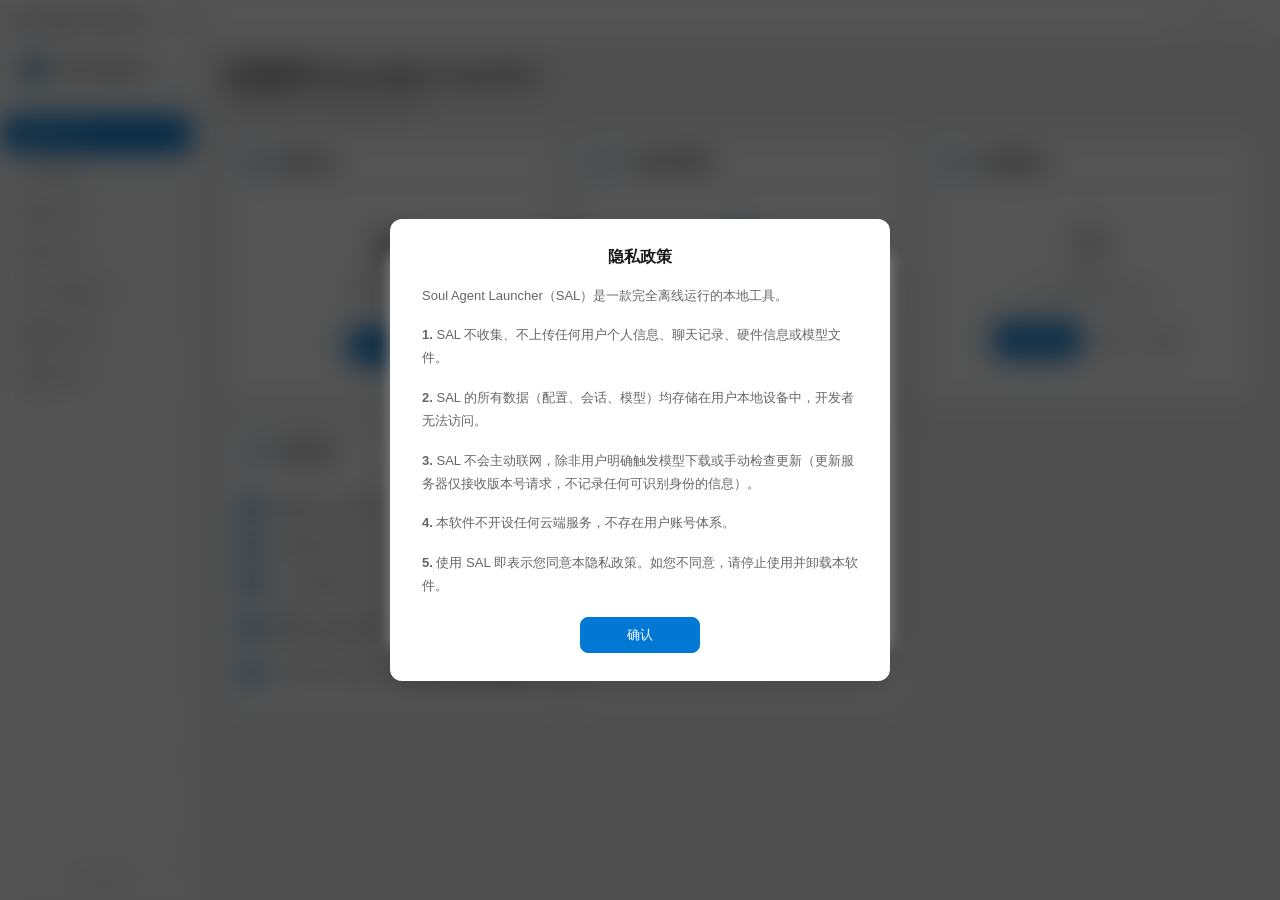
==== commit 0c969967: "版本号升级 0.4.2-Beta - APP_VERSION 单一定义 / tauri.conf.json / Cargo.toml / Cargo.lock - 官网教程页、落地页功能卡、使用教程." ====
--- a/src/index.html
+++ b/src/index.html
@@ -225,7 +225,7 @@
             </nav>
 
             <div class="sidebar-version" id="sidebarVersion">
-                v0.4.1-Beta
+                v0.4.2-Beta
                 <span class="sidebar-badge" id="sidebarBadge" style="display:none;"></span>
             </div>
         </div>
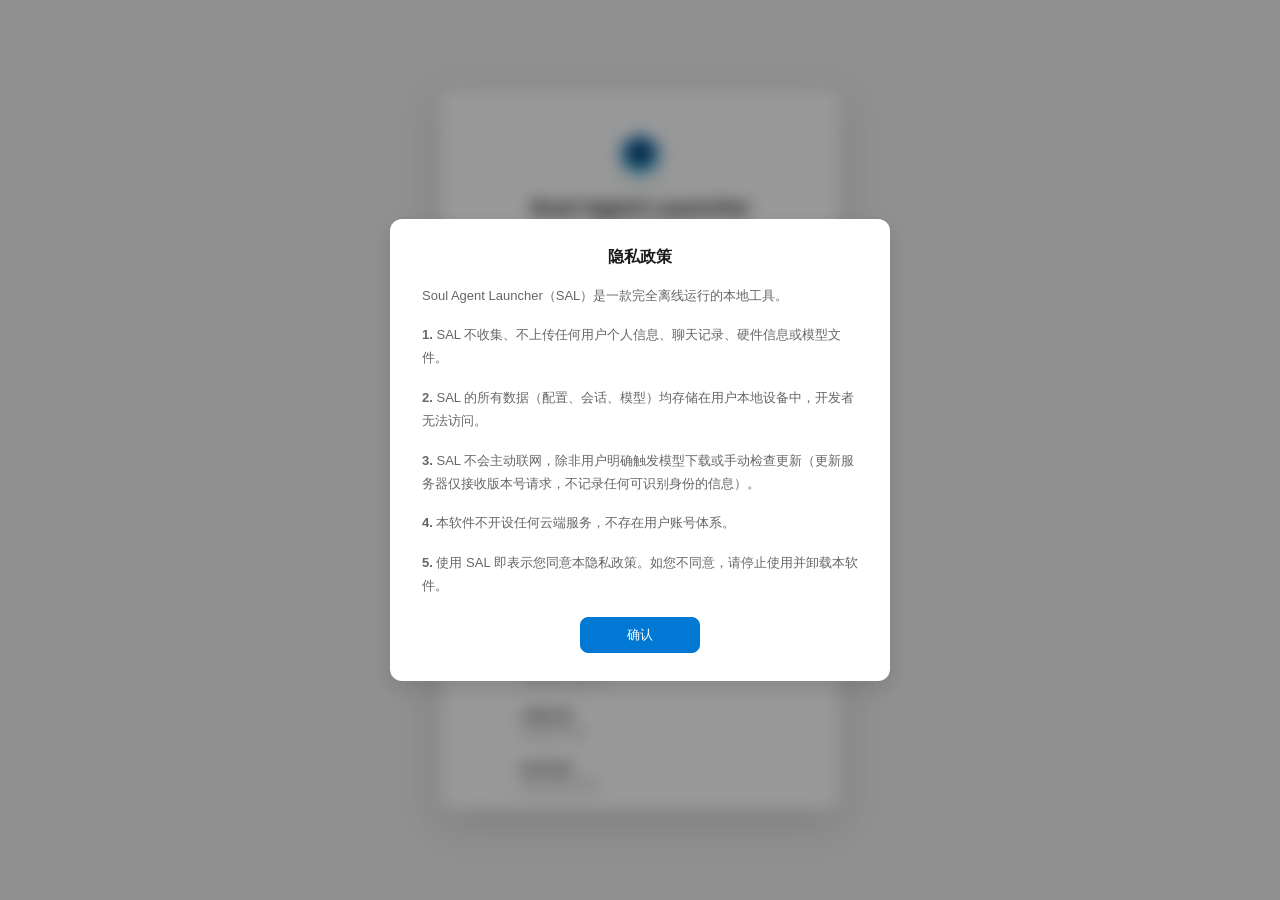
==== commit 5d466078: "启动加载动画：boot splash 盖全程，就绪后才弹欢迎框（治点击卡顿） 卡顿根因：欢迎框（模式选择）排在初始化链首，点确认后 8 步环境 检测（硬件/llama版本/python/pip/mod" ====
--- a/src/index.html
+++ b/src/index.html
@@ -7,7 +7,16 @@
     <link rel="stylesheet" href="css/style.css">
 </head>
 <body>
-    <div class="mica" aria-hidden="true"></div>
+    <!-- 启动加载画面：初始化完成前覆盖主界面（进度条实现参考 deepseek-harness 启动占位页，SAL 配色） -->
+    <div id="bootSplash">
+        <div class="boot-splash-inner">
+            <img src="assets/thinker-icon.png" class="boot-splash-logo" alt="">
+            <div class="boot-splash-title">Soul Agent Launcher</div>
+            <div class="boot-splash-version" id="bootSplashVersion"></div>
+            <div class="boot-splash-bar"><div class="boot-splash-fill" id="bootSplashFill"></div></div>
+            <div class="boot-splash-status" id="bootSplashStatus" role="status">正在启动…</div>
+        </div>
+    </div>
     <div class="mica-noise" aria-hidden="true"></div>
 
     <!-- SVG 图标库（Lucide 风格，Win11 亚克力概念图标） -->
--- a/src/css/style.css
+++ b/src/css/style.css
@@ -1434,3 +1434,39 @@
     from { opacity: 0; transform: translateY(12px); }
     to { opacity: 1; transform: translateY(0); }
 }
+
+/* ===== 启动加载画面（boot splash）=====
+   进度条实现参考 deepseek-harness 启动占位页：细条+状态文字+尊重 reduced-motion；
+   主题配色用 SAL 自己的变量（--accent / --bg-mica / 文字色阶） */
+#bootSplash {
+    position: fixed; inset: 0; z-index: 60;
+    display: flex; align-items: center; justify-content: center;
+    background: var(--bg-mica);
+    backdrop-filter: blur(80px) saturate(1.25);
+    -webkit-backdrop-filter: blur(80px) saturate(1.25);
+    transition: opacity 0.4s ease, visibility 0.4s ease;
+}
+#bootSplash.boot-done { opacity: 0; visibility: hidden; pointer-events: none; }
+.boot-splash-inner { display: flex; flex-direction: column; align-items: center; }
+.boot-splash-logo { width: 64px; height: 64px; margin-bottom: 16px; animation: boot-splash-pulse 2s ease-in-out infinite; }
+.boot-splash-title { font-size: 20px; font-weight: 600; color: var(--text-primary); letter-spacing: 0.5px; }
+.boot-splash-version { font-size: 12px; color: var(--text-tertiary); margin-top: 4px; }
+.boot-splash-bar {
+    width: 280px; height: 4px; margin-top: 24px; border-radius: 100px;
+    background: color-mix(in srgb, var(--accent) 15%, transparent);
+    overflow: hidden;
+}
+.boot-splash-fill {
+    width: 0%; height: 100%; border-radius: 100px;
+    background: var(--accent);
+    transition: width 0.3s ease;
+}
+.boot-splash-status { font-size: 12px; color: var(--text-secondary); margin-top: 14px; min-height: 18px; }
+@keyframes boot-splash-pulse {
+    0%, 100% { opacity: 1; transform: scale(1); }
+    50% { opacity: 0.75; transform: scale(0.97); }
+}
+@media (prefers-reduced-motion: reduce) {
+    .boot-splash-logo { animation: none; }
+    .boot-splash-fill { transition: none; }
+}
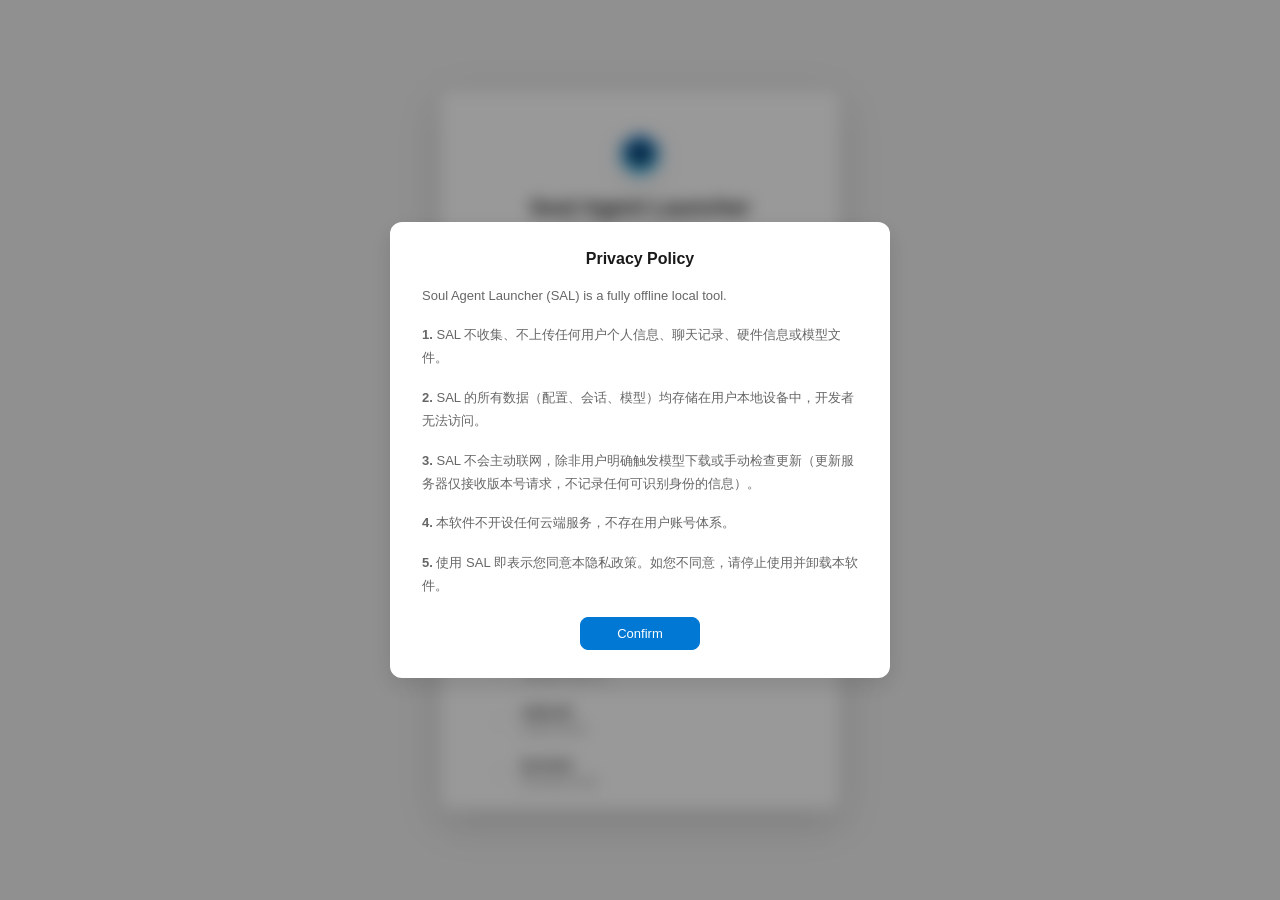
==== commit 3af8e6fb: "中优先级修复：代理并发/请求头性能/临时文件/非GGUF哈希/会话ID/后台安全/i18n ⑧ 代理并发上限：PROXY_ACTIVE 计数 + 64 上限，超出直接 503；    线程退出用 Pr" ====
--- a/src/index.html
+++ b/src/index.html
@@ -14,9 +14,10 @@
             <div class="boot-splash-title">Soul Agent Launcher</div>
             <div class="boot-splash-version" id="bootSplashVersion"></div>
             <div class="boot-splash-bar"><div class="boot-splash-fill" id="bootSplashFill"></div></div>
-            <div class="boot-splash-status" id="bootSplashStatus" role="status">正在启动…</div>
-        </div>
-    </div>
+            <div class="boot-splash-status" id="bootSplashStatus" role="status" data-i18n="boot.starting">正在启动…</div>
+        </div>
+    </div>
+    <div class="mica" aria-hidden="true"></div>
     <div class="mica-noise" aria-hidden="true"></div>
 
     <!-- SVG 图标库（Lucide 风格，Win11 亚克力概念图标） -->
@@ -61,7 +62,7 @@
         <div class="setup-box">
             <img src="assets/thinker-icon.png" width="48" height="48" class="setup-logo">
             <h1 class="setup-title">Soul Agent Launcher</h1>
-            <p class="setup-subtitle" id="setupSubtitle">正在完成首次配置...</p>
+            <p class="setup-subtitle" id="setupSubtitle" data-i18n="ui.001">正在完成首次配置...</p>
 
             <!-- 步骤进度列表 -->
             <div class="setup-steps" id="setupSteps">
@@ -73,11 +74,11 @@
                 <div class="setup-error-icon">
                     <svg width="24" height="24" viewBox="0 0 24 24" fill="none" stroke="#FFB74D" stroke-width="2" stroke-linecap="round" stroke-linejoin="round"><path d="M10.29 3.86L1.82 18a2 2 0 0 0 1.71 3h16.94a2 2 0 0 0 1.71-3L13.71 3.86a2 2 0 0 0-3.42 0z"/><line x1="12" y1="9" x2="12" y2="13"/><line x1="12" y1="17" x2="12.01" y2="17"/></svg>
                 </div>
-                <div class="setup-error-title" id="setupErrorTitle">出错了</div>
+                <div class="setup-error-title" id="setupErrorTitle" data-i18n="ui.002">出错了</div>
                 <div class="setup-error-msg" id="setupErrorMsg"></div>
                 <div class="setup-error-actions" id="setupErrorActions">
-                    <button class="btn" id="setupErrorSkipBtn" onclick="skipCurrentStep()">跳过</button>
-                    <button class="btn btn-accent" id="setupErrorRetryBtn" onclick="retryCurrentStep()">重试</button>
+                    <button class="btn" id="setupErrorSkipBtn" onclick="skipCurrentStep()" data-i18n="ui.003">跳过</button>
+                    <button class="btn btn-accent" id="setupErrorRetryBtn" onclick="retryCurrentStep()" data-i18n="ui.004">重试</button>
                 </div>
             </div>
 
@@ -86,19 +87,19 @@
                 <div class="setup-error-icon">
                     <svg width="24" height="24" viewBox="0 0 24 24" fill="none" stroke="#E57373" stroke-width="2" stroke-linecap="round" stroke-linejoin="round"><circle cx="12" cy="12" r="10"/><line x1="15" y1="9" x2="9" y2="15"/><line x1="9" y1="9" x2="15" y2="15"/></svg>
                 </div>
-                <div class="setup-error-title">关键错误</div>
-                <div class="setup-error-msg" id="setupReportMsg">硬件检测完全失败，无法继续。</div>
+                <div class="setup-error-title" data-i18n="ui.005">关键错误</div>
+                <div class="setup-error-msg" id="setupReportMsg" data-i18n="ui.006">硬件检测完全失败，无法继续。</div>
                 <textarea class="setup-report-detail" id="setupReportDetail" readonly rows="6"></textarea>
                 <div class="setup-error-actions">
-                    <button class="btn" onclick="copyErrorReport()">复制报告</button>
-                    <button class="btn btn-accent" onclick="openFeedback()">提交反馈</button>
-                    <button class="btn btn-danger" onclick="closeApp()">退出应用</button>
+                    <button class="btn" onclick="copyErrorReport()" data-i18n="ui.007">复制报告</button>
+                    <button class="btn btn-accent" onclick="openFeedback()" data-i18n="ui.008">提交反馈</button>
+                    <button class="btn btn-danger" onclick="closeApp()" data-i18n="ui.009">退出应用</button>
                 </div>
             </div>
 
             <div class="setup-status hidden" id="setupStatus">
                 <div class="setup-spinner"></div>
-                <span id="setupMessage">正在检测系统环境...</span>
+                <span id="setupMessage" data-i18n="ui.010">正在检测系统环境...</span>
             </div>
         </div>
     </div>
@@ -107,8 +108,8 @@
     <div class="mode-overlay hidden" id="modeOverlay">
         <div class="mode-box">
             <div class="mode-header">
-                <h2>欢迎使用 Soul Agent Launcher</h2>
-                <p>请选择您的使用模式</p>
+                <h2 data-i18n="ui.011">欢迎使用 Soul Agent Launcher</h2>
+                <p data-i18n="ui.012">请选择您的使用模式</p>
             </div>
             <div class="mode-options">
                 <div class="mode-card" id="modeDev" onclick="selectMode('dev')">
@@ -117,8 +118,8 @@
                             <polyline points="16 18 22 12 16 6"/><polyline points="8 6 2 12 8 18"/>
                         </svg>
                     </div>
-                    <div class="mode-card-title">我是开发者</div>
-                    <div class="mode-card-desc">无需本地部署AI教学，自由探索SAL</div>
+                    <div class="mode-card-title" data-i18n="mode.dev">我是开发者</div>
+                    <div class="mode-card-desc" data-i18n="ui.013">无需本地部署AI教学，自由探索SAL</div>
                 </div>
                 <div class="mode-card" id="modeNewbie" onclick="selectMode('newbie')">
                     <div class="mode-card-icon">
@@ -126,14 +127,14 @@
                             <path d="M12 2L2 7l10 5 10-5-10-5z"/><path d="M2 17l10 5 10-5"/><path d="M2 12l10 5 10-5"/>
                         </svg>
                     </div>
-                    <div class="mode-card-title">我是新手</div>
-                    <div class="mode-card-desc">无AI部署经验，最少3步快速部署本地AI</div>
-                </div>
-            </div>
-            <button class="mode-confirm-btn" onclick="confirmMode()">确认</button>
+                    <div class="mode-card-title" data-i18n="mode.newbie">我是新手</div>
+                    <div class="mode-card-desc" data-i18n="ui.014">无AI部署经验，最少3步快速部署本地AI</div>
+                </div>
+            </div>
+            <button class="mode-confirm-btn" onclick="confirmMode()" data-i18n="ui.015">确认</button>
             <label class="mode-remember">
                 <input type="checkbox" id="modeDontAsk">
-                <span>不再提示</span>
+                <span data-i18n="ui.016">不再提示</span>
             </label>
         </div>
     </div>
@@ -144,8 +145,8 @@
             <!-- 扫描阶段 -->
             <div id="deployScanPhase">
                 <div class="deploy-header">
-                    <h2>一键自动部署</h2>
-                    <p>正在扫描您的硬件以匹配最佳模型</p>
+                    <h2 data-i18n="home.deploy">一键自动部署</h2>
+                    <p data-i18n="ui.017">正在扫描您的硬件以匹配最佳模型</p>
                 </div>
                 <div class="scan-ring-container" id="deployScanContainer">
                     <svg class="scan-ring" id="deployScanRing" viewBox="0 0 48 48">
@@ -156,22 +157,22 @@
                         <circle cx="24" cy="24" r="20" fill="none" stroke="#4CAF50" stroke-width="3"/>
                         <polyline points="14,24 21,31 34,18" fill="none" stroke="#4CAF50" stroke-width="3" stroke-linecap="round" stroke-linejoin="round" stroke-dasharray="30" stroke-dashoffset="30"/>
                     </svg>
-                    <div class="scan-ring-label" id="deployScanStatus">检测中...</div>
+                    <div class="scan-ring-label" id="deployScanStatus" data-i18n="ui.018">检测中...</div>
                 </div>
             </div>
 
             <!-- 推荐阶段 -->
             <div id="deployRecPhase" class="hidden">
                 <div class="deploy-header">
-                    <h2>为您推荐以下模型</h2>
-                    <p id="deployRecDesc">根据您的硬件配置，推荐最适合的模型</p>
+                    <h2 data-i18n="ui.019">为您推荐以下模型</h2>
+                    <p id="deployRecDesc" data-i18n="ui.020">根据您的硬件配置，推荐最适合的模型</p>
                 </div>
                 <div class="rec-cards" id="deployRecCards">
                     <!-- 由 JS 动态渲染 -->
                 </div>
                 <div class="rec-actions">
-                    <button class="mode-cancel-btn" onclick="cancelAutoDeploy()">取消</button>
-                    <button class="mode-confirm-btn" onclick="confirmAutoDeploy()">确定</button>
+                    <button class="mode-cancel-btn" onclick="cancelAutoDeploy()" data-i18n="ui.021">取消</button>
+                    <button class="mode-confirm-btn" onclick="confirmAutoDeploy()" data-i18n="ui.022">确定</button>
                 </div>
             </div>
         </div>
@@ -180,7 +181,7 @@
     <!-- Title Bar -->
     <div class="title-bar">
         <span class="title-text">Soul Agent Launcher</span>
-        <span class="title-subtitle" id="serverStatusBadge">● 已断开</span>
+        <span class="title-subtitle" id="serverStatusBadge" data-i18n="ui.023">● 已断开</span>
         <div class="window-controls">
             <button class="window-btn" onclick="minimizeWindow()" title="最小化">
                 <svg width="12" height="12" viewBox="0 0 12 12"><rect x="2" y="5" width="8" height="2" fill="currentColor"/></svg>
@@ -243,8 +244,8 @@
         <div class="content">
             <!-- ===== 首页 ===== -->
             <div class="page active" id="page-home">
-                <h2 class="page-title">欢迎使用 Soul Agent Launcher</h2>
-                <p class="page-desc">管理您的本地 AI 模型服务和启动器。</p>
+                <h2 class="page-title" data-i18n="ui.011">欢迎使用 Soul Agent Launcher</h2>
+                <p class="page-desc" data-i18n="ui.024">管理您的本地 AI 模型服务和启动器。</p>
 
                 <div class="card-grid">
                     <div class="card" id="statusCard">
@@ -257,19 +258,19 @@
                                     <circle cx="6" cy="18" r="1" fill="currentColor"/>
                                 </svg>
                             </span>
-                            <span class="card-title">服务状态</span>
+                            <span class="card-title" data-i18n="home.status">服务状态</span>
                         </div>
                         <div class="card-body" style="text-align:center;padding:24px 0;">
                             <div class="status-dot" id="homeStatusDot">●</div>
-                            <div class="status-label" id="homeStatusLabel">检测中...</div>
+                            <div class="status-label" id="homeStatusLabel" data-i18n="ui.018">检测中...</div>
                             <div class="status-detail" id="homeStatusDetail">Port: 20000</div>
                             <div class="api-endpoint" id="homeApiEndpoint" style="display:none;margin-top:10px;font-size:11px;background:var(--bg-primary);padding:8px 12px;border-radius:6px;border:1px solid var(--border-subtle);word-break:break-all;">
-                                <span style="color:var(--text-tertiary)">双端点 API:</span><br>
+                                <span style="color:var(--text-tertiary)" data-i18n="ui.025">双端点 API:</span><br>
                                 <code id="homeApiUrl" style="color:var(--accent);font-size:11px;"></code>
                             </div>
                             <div class="card-actions" style="margin-top:16px;">
-                                <button class="btn btn-accent" id="homeStartBtn" onclick="showQuickStart()">启动服务</button>
-                                <button class="btn btn-danger" id="homeStopBtn" onclick="stopServer()" style="display:none;">停止服务</button>
+                                <button class="btn btn-accent" id="homeStartBtn" onclick="showQuickStart()" data-i18n="ui.026">启动服务</button>
+                                <button class="btn btn-danger" id="homeStopBtn" onclick="stopServer()" style="display:none;" data-i18n="ui.027">停止服务</button>
                             </div>
                         </div>
                     </div>
@@ -281,14 +282,14 @@
                                     <circle cx="12" cy="12" r="10"/><polyline points="12 6 12 12 16 14"/>
                                 </svg>
                             </span>
-                            <span class="card-title">一键自动部署</span>
+                            <span class="card-title" data-i18n="home.deploy">一键自动部署</span>
                         </div>
                         <div class="card-body" style="text-align:center;padding:18px 0 24px;">
                             <div class="status-dot" style="color:var(--accent);">●</div>
-                            <div class="status-label" style="color:var(--accent);">就绪</div>
-                            <div class="status-detail">自动检测硬件，推荐最佳模型</div>
+                            <div class="status-label" style="color:var(--accent);" data-i18n="ui.028">就绪</div>
+                            <div class="status-detail" data-i18n="ui.029">自动检测硬件，推荐最佳模型</div>
                             <div class="card-actions" style="margin-top:16px;">
-                                <button class="btn btn-accent" onclick="event.stopPropagation();startAutoDeploy()">一键部署</button>
+                                <button class="btn btn-accent" onclick="event.stopPropagation();startAutoDeploy()" data-i18n="ui.030">一键部署</button>
                             </div>
                         </div>
                     </div>
@@ -300,16 +301,16 @@
                                     <polygon points="13 2 3 14 12 14 11 22 21 10 12 10" style="fill:none;"/>
                                 </svg>
                             </span>
-                            <span class="card-title">AI性能跑分</span>
+                            <span class="card-title" data-i18n="home.bench">AI性能跑分</span>
                         </div>
                         <div class="card-body" style="text-align:center;padding:18px 0 24px;">
                             <div class="status-dot" style="color:var(--text-tertiary);">●</div>
-                            <div class="status-label" style="color:var(--text-tertiary);">未测试</div>
-                            <div class="status-detail">评估本地硬件 AI 推理性能</div>
+                            <div class="status-label" style="color:var(--text-tertiary);" data-i18n="ui.031">未测试</div>
+                            <div class="status-detail" data-i18n="ui.032">评估本地硬件 AI 推理性能</div>
                             <div class="card-actions" style="margin-top:16px;">
-                                <button class="btn btn-accent" onclick="event.stopPropagation();showBenchMode()">开始跑分</button>
-                                <button class="btn btn-sm" onclick="event.stopPropagation();showBenchHistory()" style="font-size:11px;padding:4px 10px;">历史</button>
-                                <button class="btn btn-sm" onclick="event.stopPropagation();feedbackBenchmark()" style="font-size:11px;padding:4px 10px;">反馈</button>
+                                <button class="btn btn-accent" onclick="event.stopPropagation();showBenchMode()" data-i18n="ui.033">开始跑分</button>
+                                <button class="btn btn-sm" onclick="event.stopPropagation();showBenchHistory()" style="font-size:11px;padding:4px 10px;" data-i18n="ui.034">历史</button>
+                                <button class="btn btn-sm" onclick="event.stopPropagation();feedbackBenchmark()" style="font-size:11px;padding:4px 10px;" data-i18n="ui.035">反馈</button>
                             </div>
                         </div>
                     </div>
@@ -317,28 +318,28 @@
                     <div class="card">
                         <div class="card-header">
                             <span class="card-icon"><svg class="svg-icon acrylic"><use href="#icon-bulb"/></svg></span>
-                            <span class="card-title">使用说明</span>
+                            <span class="card-title" data-i18n="home.guide">使用说明</span>
                         </div>
                         <div class="quick-guide">
                             <div class="guide-step">
                                 <span class="step-num">1</span>
-                                <span>设置路径（在设置中配置，首次自动完成）</span>
+                                <span data-i18n="ui.036">设置路径（在设置中配置，首次自动完成）</span>
                             </div>
                             <div class="guide-step">
                                 <span class="step-num">2</span>
-                                <span>下载或添加 GGUF 模型到模型目录</span>
+                                <span data-i18n="ui.037">下载或添加 GGUF 模型到模型目录</span>
                             </div>
                             <div class="guide-step">
                                 <span class="step-num">3</span>
-                                <span>在「启动服务」选择模型并一键启动</span>
+                                <span data-i18n="ui.038">在「启动服务」选择模型并一键启动</span>
                             </div>
                             <div class="guide-step">
                                 <span class="step-num">4</span>
-                                <span>双端点：/chat（自研轻量）· /v1/chat/completions（OpenAI 兼容）</span>
+                                <span data-i18n="ui.039">双端点：/chat（自研轻量）· /v1/chat/completions（OpenAI 兼容）</span>
                             </div>
                             <div class="guide-step">
                                 <span class="step-num">5</span>
-                                <span>Soul Agent 及其他 OpenAI 客户端可直接连接</span>
+                                <span data-i18n="ui.040">Soul Agent 及其他 OpenAI 客户端可直接连接</span>
                             </div>
                         </div>
                     </div>
@@ -350,14 +351,14 @@
                                     <circle cx="12" cy="12" r="10"/><line x1="12" y1="16" x2="12" y2="12"/><line x1="12" y1="8" x2="12.01" y2="8"/>
                                 </svg>
                             </span>
-                            <span class="card-title">使用教程</span>
+                            <span class="card-title" data-i18n="home.tutorial">使用教程</span>
                         </div>
                         <div class="card-body" style="text-align:center;padding:18px 0 24px;">
                             <div class="status-dot" style="color:var(--accent);">●</div>
-                            <div class="status-label" style="color:var(--accent);">点击查看</div>
-                            <div class="status-detail">了解 SAL 的完整使用方法</div>
+                            <div class="status-label" style="color:var(--accent);" data-i18n="ui.041">点击查看</div>
+                            <div class="status-detail" data-i18n="ui.042">了解 SAL 的完整使用方法</div>
                             <div class="card-actions" style="margin-top:16px;">
-                                <button class="btn btn-accent" onclick="event.stopPropagation();showTutorial()">查看教程</button>
+                                <button class="btn btn-accent" onclick="event.stopPropagation();showTutorial()" data-i18n="ui.043">查看教程</button>
                             </div>
                         </div>
                     </div>
@@ -367,18 +368,18 @@
             <!-- ===== 模型页 ===== -->
             <div class="page" id="page-models">
                 <div class="page-header-actions">
-                    <h2 class="page-title">模型管理</h2>
+                    <h2 class="page-title" data-i18n="ui.044">模型管理</h2>
                     <div style="display:flex;gap:8px;">
-                        <button class="btn btn-accent" onclick="refreshModels()">刷新</button>
-                        <button class="btn btn-import" onclick="importModel()">导入</button>
-                    </div>
-                </div>
-                <p class="page-desc">管理本地模型或从魔塔社区搜索下载。</p>
+                        <button class="btn btn-accent" onclick="refreshModels()" data-i18n="ui.045">刷新</button>
+                        <button class="btn btn-import" onclick="importModel()" data-i18n="ui.046">导入</button>
+                    </div>
+                </div>
+                <p class="page-desc" data-i18n="ui.047">管理本地模型或从魔搭社区搜索下载。</p>
 
                 <!-- Tabs -->
                 <div class="tab-bar">
-                    <button class="tab-btn active" onclick="switchModelTab('local')"><svg class="svg-icon" style="width:16px;height:16px"><use href="#icon-folder"/></svg> 本地模型</button>
-                    <button class="tab-btn" onclick="switchModelTab('hub')"><svg class="svg-icon" style="width:16px;height:16px"><use href="#icon-globe"/></svg> 魔塔社区</button>
+                    <button class="tab-btn active" onclick="switchModelTab('local')"><svg class="svg-icon" style="width:16px;height:16px"><use href="#icon-folder"/></svg> <span data-i18n="ui.175">本地模型</span></button>
+                    <button class="tab-btn" onclick="switchModelTab('hub')"><svg class="svg-icon" style="width:16px;height:16px"><use href="#icon-globe"/></svg> <span data-i18n="ui.176">魔搭社区</span></button>
                     <button class="tab-btn" onclick="switchModelTab('official')">
                         <img src="assets/thinker-icon.png" width="14" height="14" style="border-radius:3px;vertical-align:middle;margin-right:4px;">
                         Soul Agent Launcher 官方模型
@@ -394,13 +395,13 @@
                     </div>
                 </div>
 
-                <!-- 魔塔社区 -->
+                <!-- 魔搭社区 -->
                 <div class="tab-content" id="tab-hub">
                     <div class="hub-search">
                         <input type="text" id="hubSearchInput" class="hub-search-input"
-                            placeholder="搜索 GGUF 模型（如 Qwen、DeepSeek、Llama）"
+                            placeholder="搜索 GGUF 模型（如 Qwen、DeepSeek、Llama）" data-i18n-placeholder="ph.1"
                             onkeydown="if(event.key==='Enter') searchHubModels()">
-                        <button class="btn btn-accent" onclick="searchHubModels()">搜索</button>
+                        <button class="btn btn-accent" onclick="searchHubModels()" data-i18n="ui.048">搜索</button>
                     </div>
 
                     <div id="hubFilterRow" class="hub-filter-row">
@@ -413,7 +414,7 @@
                     </div>
 
                     <div class="hub-status" id="hubStatus">
-                        <span class="hub-status-text">输入关键词开始搜索魔塔社区模型</span>
+                        <span class="hub-status-text" data-i18n="ui.049">输入关键词开始搜索魔搭社区模型</span>
                     </div>
 
                     <div class="hub-grid" id="hubGrid"></div>
@@ -424,45 +425,45 @@
                     <div class="official-section">
                         <div class="official-header">
                             <img src="assets/thinker-icon.png" width="28" height="28" class="official-icon">
-                            <span class="official-title">Soul Agent Launcher 官方模型</span>
+                            <span class="official-title" data-i18n="ui.050">Soul Agent Launcher 官方模型</span>
                         </div>
                         <div class="official-body">
-                            <p class="official-desc">官方推荐的 GGUF 模型，由 Soul Agent 团队精选和优化，点击即可下载。</p>
+                            <p class="official-desc" data-i18n="ui.051">官方推荐的 GGUF 模型，由 Soul Agent 团队精选和优化，点击即可下载。</p>
                         </div>
                     </div>
                     <!-- 官方模型列表 -->
                     <div class="official-model-list" id="officialModelList">
-                        <div class="official-loading">加载中...</div>
+                        <div class="official-loading" data-i18n="ui.052">加载中...</div>
                     </div>
                 </div>
             </div>
 
             <!-- ===== 启动页 ===== -->
             <div class="page" id="page-launch">
-                <h2 class="page-title">启动服务</h2>
-                <p class="page-desc">选择模型并启动推理服务。</p>
+                <h2 class="page-title" data-i18n="ui.026">启动服务</h2>
+                <p class="page-desc" data-i18n="ui.053">选择模型并启动推理服务。</p>
 
                 <!-- 选择模型 -->
                 <div class="card" style="margin-bottom:16px;">
                     <div class="card-header">
                         <span class="card-icon"><svg class="svg-icon acrylic"><use href="#icon-box"/></svg></span>
-                        <span class="card-title">选择模型</span>
+                        <span class="card-title" data-i18n="home.select_model">选择模型</span>
                     </div>
                     <div class="card-body">
                         <div class="form-group">
-                            <label>模型文件</label>
+                            <label data-i18n="ui.054">模型文件</label>
                             <div class="model-check-list" id="modelCheckList">
-                                <div class="model-check-empty">暂无模型，请先在「模型」页添加 GGUF 模型</div>
-                            </div>
-                            <small>可多选，每个选中的模型将独立启动</small>
+                                <div class="model-check-empty" data-i18n="ui.055">暂无模型，请先在「模型」页添加 GGUF 模型</div>
+                            </div>
+                            <small data-i18n="ui.181">可多选，每个选中的模型将独立启动</small>
                         </div>
                         <div style="display:flex;gap:12px;flex-wrap:wrap;">
                             <div class="form-group" style="flex:1;min-width:100px;">
-                                <label>起始端口</label>
+                                <label data-i18n="ui.056">起始端口</label>
                                 <input type="number" id="launchPort" class="form-input" value="20000" style="width:100%;">
                             </div>
                             <div class="form-group" style="flex:1;min-width:100px;">
-                                <label>上下文长度</label>
+                                <label data-i18n="ui.057">上下文长度</label>
                                 <select id="launchCtx" class="form-select win11-select" style="width:100%;">
                                     <option value="2048">2K</option>
                                     <option value="4096" selected>4K</option>
@@ -480,23 +481,23 @@
                     <div class="engine-header">
                         <div class="engine-icon"><svg class="svg-icon acrylic-lg"><use href="#icon-gear"/></svg></div>
                         <div class="engine-info">
-                            <div class="engine-name">推理服务</div>
+                            <div class="engine-name" data-i18n="ui.058">推理服务</div>
                             <div class="engine-status" id="serverStatus">
                                 <span class="engine-dot offline" id="serverDot">●</span>
-                                <span id="serverLabel">未启动</span>
+                                <span id="serverLabel" data-i18n="ui.059">未启动</span>
                             </div>
                         </div>
                         <div class="engine-actions">
-                            <button class="btn btn-accent" id="startServerBtn" onclick="startServer()">启动服务</button>
-                            <button class="btn btn-danger" id="stopServerBtn" onclick="stopServer()" style="display:none;">停止服务</button>
-                        </div>
-                    </div>
-                    <div class="engine-detail" id="serverDetail">端口 20000 · 已停止</div>
+                            <button class="btn btn-accent" id="startServerBtn" onclick="startServer()" data-i18n="ui.026">启动服务</button>
+                            <button class="btn btn-danger" id="stopServerBtn" onclick="stopServer()" style="display:none;" data-i18n="ui.027">停止服务</button>
+                        </div>
+                    </div>
+                    <div class="engine-detail" id="serverDetail" data-i18n="ui.060">端口 20000 · 已停止</div>
                 </div>
 
                 <!-- API 端点信息 -->
                 <div class="api-endpoint" id="apiEndpoint" style="display:none;margin-top:10px;margin-bottom:16px;font-size:11px;background:var(--bg-primary);padding:8px 12px;border-radius:6px;border:1px solid var(--border-subtle);word-break:break-all;">
-                    <span style="color:var(--text-tertiary)">双端点 API:</span><br>
+                    <span style="color:var(--text-tertiary)" data-i18n="ui.025">双端点 API:</span><br>
                     <code style="color:var(--accent);font-size:11px;" id="apiUrl"></code>
                 </div>
 
@@ -504,28 +505,28 @@
                 <div class="card" style="margin-bottom:16px;">
                     <div class="card-header">
                         <span class="card-icon"><svg class="svg-icon acrylic"><use href="#icon-bulb"/></svg></span>
-                        <span class="card-title">快速指引</span>
+                        <span class="card-title" data-i18n="home.quick_guide">快速指引</span>
                     </div>
                     <div class="quick-guide">
                         <div class="guide-step">
                             <span class="step-num">1</span>
-                            <span>在设置中配置 llama.cpp 路径和模型目录（首次自动安装）</span>
+                            <span data-i18n="ui.061">在设置中配置 llama.cpp 路径和模型目录（首次自动安装）</span>
                         </div>
                         <div class="guide-step">
                             <span class="step-num">2</span>
-                            <span>在「模型」页面下载或添加 GGUF 模型文件</span>
+                            <span data-i18n="ui.062">在「模型」页面下载或添加 GGUF 模型文件</span>
                         </div>
                         <div class="guide-step">
                             <span class="step-num">3</span>
-                            <span>回到本页选择模型，点击「启动服务」即可运行</span>
+                            <span data-i18n="ui.063">回到本页选择模型，点击「启动服务」即可运行</span>
                         </div>
                         <div class="guide-step">
                             <span class="step-num">4</span>
-                            <span>双端点：/chat（自研轻量）· /v1/chat/completions（OpenAI 兼容）</span>
+                            <span data-i18n="ui.039">双端点：/chat（自研轻量）· /v1/chat/completions（OpenAI 兼容）</span>
                         </div>
                         <div class="guide-step">
                             <span class="step-num">5</span>
-                            <span>Soul Agent 及其他 OpenAI 客户端可直接连接使用</span>
+                            <span data-i18n="ui.064">Soul Agent 及其他 OpenAI 客户端可直接连接使用</span>
                         </div>
                     </div>
                 </div>
@@ -533,25 +534,25 @@
                 <div class="card" id="runningModelsCard" style="margin-bottom:16px;">
                     <div class="card-header">
                         <span class="card-icon"><svg class="svg-icon acrylic"><use href="#icon-box"/></svg></span>
-                        <span class="card-title">已启动模型</span>
+                        <span class="card-title" data-i18n="ui.065">已启动模型</span>
                         <div class="card-header-actions">
-                            <button class="btn btn-sm" onclick="unloadSelectedModels()" id="unloadSelectedBtn" style="display:none;color:var(--danger);font-size:11px;">卸载选中</button>
-                            <button class="btn btn-sm" onclick="unloadAllModels()" id="unloadAllBtn" style="font-size:11px;">全部卸载</button>
+                            <button class="btn btn-sm" onclick="unloadSelectedModels()" id="unloadSelectedBtn" style="display:none;color:var(--danger);font-size:11px;" data-i18n="ui.066">卸载选中</button>
+                            <button class="btn btn-sm" onclick="unloadAllModels()" id="unloadAllBtn" style="font-size:11px;" data-i18n="ui.067">全部卸载</button>
                         </div>
                     </div>
                     <div class="card-body" id="runningModelsBody">
-                        <div style="text-align:center;padding:20px 0;color:var(--text-tertiary);font-size:13px;" id="noRunningModels">暂无运行中的模型</div>
+                        <div style="text-align:center;padding:20px 0;color:var(--text-tertiary);font-size:13px;" id="noRunningModels" data-i18n="ui.068">暂无运行中的模型</div>
                         <div id="runningModelsList" style="display:none;"></div>
                     </div>
                 </div>
 
                 <div class="card">
                     <div class="card-header">
-                        <span class="card-title">控制台输出</span>
+                        <span class="card-title" data-i18n="ui.069">控制台输出</span>
                     </div>
                     <div class="card-body">
                         <div class="console" id="consoleOutput">
-                            <div class="console-line info">等待启动...</div>
+                            <div class="console-line info" data-i18n="ui.070">等待启动...</div>
                         </div>
                     </div>
                 </div>
@@ -564,17 +565,17 @@
                     <div class="ctx-status" id="liteSessionBar">
                         <div class="session-bar-switch" id="liteSessionSwitch" title="切换会话" onclick="toggleLiteSessionDropdown()">
                             <svg class="svg-icon" width="14" height="14" viewBox="0 0 24 24" fill="none" stroke="currentColor" stroke-width="1.8" stroke-linecap="round" stroke-linejoin="round"><path d="M21 15a2 2 0 0 1-2 2H7l-4 4V5a2 2 0 0 1 2-2h14a2 2 0 0 1 2 2z"/></svg>
-                            <span class="mqs-label" id="liteSessionName" style="max-width:160px;">&nbsp;&nbsp;默认会话</span>
+                            <span class="mqs-label" id="liteSessionName" style="max-width:160px;" data-i18n="ui.071">&nbsp;&nbsp;默认会话</span>
                             <svg class="mqs-arrow" width="8" height="8" viewBox="0 0 8 8" fill="currentColor"><path d="M1 2l3 4 3-4z"/></svg>
                             <div class="mqs-dropdown" id="liteSessionDropdown" style="bottom:auto;top:100%;margin-bottom:0;margin-top:2px;"></div>
                         </div>
-                        <button class="btn btn-sm" id="liteNewSessionBtn" onclick="createNewSession()" title="新建会话" style="margin-left:auto;padding:1px 6px;font-size:11px;min-height:20px;">+ 新建</button>
+                        <button class="btn btn-sm" id="liteNewSessionBtn" onclick="createNewSession()" title="新建会话" style="margin-left:auto;padding:1px 6px;font-size:11px;min-height:20px;" data-i18n="ui.072">+ 新建</button>
                     </div>
 
                     <div class="chat-messages" id="liteMessages">
                         <div class="welcome-message" style="text-align:center;padding:40px 20px;">
                             <h2 style="font-size:24px;font-weight:600;margin-bottom:12px;">Soul Agent Lite</h2>
-                            <p style="color:var(--text-secondary);font-size:14px;">启动服务后即可开始对话</p>
+                            <p style="color:var(--text-secondary);font-size:14px;" data-i18n="ui.073">启动服务后即可开始对话</p>
                         </div>
                     </div>
 
@@ -583,7 +584,7 @@
                             <circle cx="6" cy="6" r="5" fill="none" stroke="var(--border-subtle)" stroke-width="1.5"/>
                             <circle class="ctx-ring-fill" id="liteCtxRingFill" cx="6" cy="6" r="5" fill="none" stroke="var(--accent)" stroke-width="1.5" stroke-dasharray="31.416" stroke-dashoffset="31.416" transform="rotate(-90 6 6)" stroke-linecap="round"/>
                         </svg>
-                        <span class="ctx-text" id="liteCtxText">0% - 0.00K/2.00K 已使用</span>
+                        <span class="ctx-text" id="liteCtxText" data-i18n="ui.074">0% - 0.00K/2.00K 已使用</span>
                         <div class="model-quick-switch" id="liteModelQuickSwitch" title="切换模型">
                             <span class="mqs-label" id="liteMqsLabel">default</span>
                             <svg class="mqs-arrow" width="8" height="8" viewBox="0 0 8 8" fill="currentColor"><path d="M1 2l3 4 3-4z"/></svg>
@@ -592,18 +593,18 @@
                         <div class="status-center">
                             <div class="status-toggle think-tgl active" id="liteThinkToggle" title="深度思考">
                                 <img class="tgl-icon" src="assets/thinker-icon.png" width="14" height="14">
-                                <span class="tgl-label">深度思考</span>
+                                <span class="tgl-label" data-i18n="ui.075">深度思考</span>
                             </div>
                             <div class="status-divider"></div>
                             <div class="status-toggle hidden" id="kbToolStatusToggle" title="高级工具调用：模型可主动查询知识库（需模型支持）">
                                 <svg class="tgl-icon" width="14" height="14" viewBox="0 0 24 24" fill="none" stroke="currentColor" stroke-width="1.8" stroke-linecap="round" stroke-linejoin="round"><path d="M14.7 6.3a1 1 0 0 0 0 1.4l1.6 1.6a1 1 0 0 0 1.4 0l3.77-3.77a6 6 0 0 1-7.94 7.94l-6.91 6.91a2.12 2.12 0 0 1-3-3l6.91-6.91a6 6 0 0 1 7.94-7.94l-3.76 3.76z"/></svg>
-                                <span class="tgl-label">工具调用</span>
+                                <span class="tgl-label" data-i18n="ui.076">工具调用</span>
                             </div>
                         </div>
                         <div class="status-right">
                             <div class="status-toggle active" id="liteMultimodalToggle" title="多模态">
                                 <svg class="tgl-icon" width="14" height="14" viewBox="0 0 24 24" fill="none" stroke="currentColor" stroke-width="1.8" stroke-linecap="round" stroke-linejoin="round"><rect x="3" y="3" width="18" height="18" rx="2" ry="2"/><circle cx="8.5" cy="8.5" r="1.5"/><polyline points="21 15 16 10 5 21"/></svg>
-                                <span class="tgl-label">多模态</span>
+                                <span class="tgl-label" data-i18n="ui.077">多模态</span>
                             </div>
                         </div>
                     </div>
@@ -613,7 +614,7 @@
                             <button class="kb-bar-btn" id="kbAutoBtn" onclick="toggleKbAuto()" title="自动检索：每次提问自动从知识库检索相关内容" style="padding:2px 8px;font-size:11px;height:36px;background:transparent;border:1px solid var(--accent);color:var(--accent);border-radius:6px;cursor:pointer;white-space:nowrap;display:flex;align-items:center;">
                                 <span id="kbAutoLabel">
                                     <svg width="13" height="13" viewBox="0 0 24 24" fill="currentColor" style="vertical-align:-2px;margin-right:3px;"><path d="M4 6H2v14c0 1.1.9 2 2 2h14v-2H4V6zm16-4H8c-1.1 0-2 .9-2 2v12c0 1.1.9 2 2 2h12c1.1 0 2-.9 2-2V4c0-1.1-.9-2-2-2zm0 14H8V4h12v12z"/></svg>
-                                    知识库
+                                    <span data-i18n="ui.177">知识库</span>
                                 </span>
                             </button>
                         </div>
@@ -621,7 +622,7 @@
                             style="flex:1;resize:none;overflow:hidden;" disabled></textarea>
                         <button class="btn btn-accent" id="sendBtn" onclick="sendLiteMessage()" disabled>
                             <svg width="16" height="16" viewBox="0 0 24 24" fill="currentColor"><path d="M2.01 21L23 12 2.01 3 2 10l15 2-15 2z"/></svg>
-                            发送
+                            <span data-i18n="ui.178">发送</span>
                         </button>
                     </div>
                 </div>
@@ -629,8 +630,8 @@
 
             <!-- ===== 知识库 ===== -->
             <div class="page" id="page-knowledge">
-                <h2 class="page-title">知识库</h2>
-                <p class="page-desc">管理知识文档，在对话中自动检索相关内容。</p>
+                <h2 class="page-title" data-i18n="ui.078">知识库</h2>
+                <p class="page-desc" data-i18n="ui.079">管理知识文档，在对话中自动检索相关内容。</p>
                 <div style="padding:8px 12px;margin-bottom:16px;background:rgba(79,195,247,0.08);border:1px solid rgba(79,195,247,0.2);border-radius:8px;font-size:12px;color:var(--text-secondary);line-height:1.6;">
                     <svg width="14" height="14" viewBox="0 0 24 24" fill="none" stroke="currentColor" stroke-width="2" stroke-linecap="round" stroke-linejoin="round" style="vertical-align:-2px;margin-right:4px;"><rect x="3" y="11" width="18" height="11" rx="2" ry="2"/><path d="M7 11V7a5 5 0 0 1 10 0v4"/></svg>
                     <strong>隐私说明：</strong>SAL 会读取您添加的文件夹中的文本文件并建立本地索引
@@ -647,17 +648,17 @@
                         <span class="card-icon">
                             <svg width="18" height="18" viewBox="0 0 24 24" fill="currentColor"><path d="M12 21.35l-1.45-1.32C5.4 15.36 2 12.28 2 8.5 2 5.42 4.42 3 7.5 3c1.74 0 3.41.81 4.5 2.09C13.09 3.81 14.76 3 16.5 3 19.58 3 22 5.42 22 8.5c0 3.78-3.4 6.86-8.55 11.54L12 21.35z"/></svg>
                         </span>
-                        <span class="card-title">嵌入服务</span>
+                        <span class="card-title" data-i18n="ui.080">嵌入服务</span>
                         <span id="kbEmbedIndicator" style="margin-left:auto;font-size:11px;display:flex;align-items:center;gap:4px;">
                             <span id="kbEmbedDot" style="width:8px;height:8px;border-radius:50%;background:#888;display:inline-block;"></span>
-                            <span id="kbEmbedLabel">未启动</span>
+                            <span id="kbEmbedLabel" data-i18n="ui.059">未启动</span>
                         </span>
                     </div>
                     <div class="card-body" style="font-size:12px;color:var(--text-secondary);display:flex;gap:8px;align-items:center;flex-wrap:wrap;">
-                        <span>嵌入模型：all-MiniLM-L6-v2 Q4_K_M (23.5MB, 384维)</span>
-                        <button class="btn btn-sm" id="kbEmbedStartBtn" onclick="startEmbeddingService()" style="font-size:11px;padding:2px 8px;">启动</button>
-                        <button class="btn btn-sm" id="kbEmbedStopBtn" onclick="stopEmbeddingService()" style="font-size:11px;padding:2px 8px;display:none;">停止</button>
-                        <button class="btn btn-sm" id="kbEmbedDownloadBtn" onclick="downloadEmbeddingModel()" style="font-size:11px;padding:2px 8px;">下载模型</button>
+                        <span data-i18n="ui.081">嵌入模型：all-MiniLM-L6-v2 Q4_K_M (23.5MB, 384维)</span>
+                        <button class="btn btn-sm" id="kbEmbedStartBtn" onclick="startEmbeddingService()" style="font-size:11px;padding:2px 8px;" data-i18n="ui.082">启动</button>
+                        <button class="btn btn-sm" id="kbEmbedStopBtn" onclick="stopEmbeddingService()" style="font-size:11px;padding:2px 8px;display:none;" data-i18n="ui.083">停止</button>
+                        <button class="btn btn-sm" id="kbEmbedDownloadBtn" onclick="downloadEmbeddingModel()" style="font-size:11px;padding:2px 8px;" data-i18n="ui.084">下载模型</button>
                     </div>
                 </div>
 
@@ -666,17 +667,17 @@
                         <span class="card-icon">
                             <svg width="18" height="18" viewBox="0 0 24 24" fill="currentColor"><path d="M20 6h-8l-2-2H4c-1.1 0-1.99.9-1.99 2L2 18c0 1.1.9 2 2 2h16c1.1 0 2-.9 2-2V8c0-1.1-.9-2-2-2zm0 12H4V8h16v10z"/></svg>
                         </span>
-                        <span class="card-title">已添加的文件夹</span>
-                        <button class="btn btn-sm" onclick="reindexKbAll()" style="margin-left:auto;font-size:11px;padding:2px 8px;">重新索引全部</button>
+                        <span class="card-title" data-i18n="ui.085">已添加的文件夹</span>
+                        <button class="btn btn-sm" onclick="reindexKbAll()" style="margin-left:auto;font-size:11px;padding:2px 8px;" data-i18n="ui.086">重新索引全部</button>
                     </div>
                     <div class="card-body">
                         <div id="kbFolderList" style="margin-bottom:12px;">
-                            <div style="padding:12px;text-align:center;color:var(--text-tertiary);font-size:13px;">暂无文件夹，点击下方添加</div>
+                            <div style="padding:12px;text-align:center;color:var(--text-tertiary);font-size:13px;" data-i18n="ui.087">暂无文件夹，点击下方添加</div>
                         </div>
                         <div style="display:flex;gap:8px;">
-                            <input type="text" id="kbFolderInput" placeholder="输入文件夹路径或点击浏览..." style="flex:1;padding:8px 12px;border:1px solid var(--border-color);border-radius:6px;background:transparent;color:var(--text-primary);font-size:13px;">
-                            <button class="btn btn-sm" onclick="browseKbFolder()">浏览</button>
-                            <button class="btn btn-accent btn-sm" onclick="addKbFolder()">添加</button>
+                            <input type="text" id="kbFolderInput" placeholder="输入文件夹路径或点击浏览..." data-i18n-placeholder="ph.3" style="flex:1;padding:8px 12px;border:1px solid var(--border-color);border-radius:6px;background:transparent;color:var(--text-primary);font-size:13px;">
+                            <button class="btn btn-sm" onclick="browseKbFolder()" data-i18n="ui.088">浏览</button>
+                            <button class="btn btn-accent btn-sm" onclick="addKbFolder()" data-i18n="ui.089">添加</button>
                         </div>
                     </div>
                 </div>
@@ -686,13 +687,13 @@
                         <span class="card-icon">
                             <svg width="18" height="18" viewBox="0 0 24 24" fill="currentColor"><path d="M14 2H6c-1.1 0-2 .9-2 2v16c0 1.1.9 2 2 2h12c1.1 0 2-.9 2-2V8l-6-6zm-1 7V3.5L18.5 9H13zM8 13h8v2H8v-2zm0 4h8v2H8v-2z"/></svg>
                         </span>
-                        <span class="card-title">拖拽文件（单次查阅）</span>
-                        <button class="btn btn-sm btn-danger" onclick="clearKbTemp()" style="margin-left:auto;font-size:11px;padding:2px 8px;">清除临时文件</button>
+                        <span class="card-title" data-i18n="ui.090">拖拽文件（单次查阅）</span>
+                        <button class="btn btn-sm btn-danger" onclick="clearKbTemp()" style="margin-left:auto;font-size:11px;padding:2px 8px;" data-i18n="ui.091">清除临时文件</button>
                     </div>
                     <div class="card-body">
                         <div id="kbDropZone" style="border:2px dashed var(--border-color);border-radius:8px;padding:24px;text-align:center;cursor:pointer;transition:border-color 0.4s,background 0.4s;" onclick="document.getElementById('kbFileInput').click()">
-                            <div style="font-size:13px;color:var(--text-secondary);">拖拽文件到此处，或点击选择文件</div>
-                            <div style="font-size:11px;color:var(--text-tertiary);margin-top:4px;">支持 .txt .md .json .py .js .rs .csv 等文本格式</div>
+                            <div style="font-size:13px;color:var(--text-secondary);" data-i18n="ui.092">拖拽文件到此处，或点击选择文件</div>
+                            <div style="font-size:11px;color:var(--text-tertiary);margin-top:4px;" data-i18n="ui.093">支持 .txt .md .json .py .js .rs .csv 等文本格式</div>
                         </div>
                         <input type="file" id="kbFileInput" multiple style="display:none;" accept=".txt,.md,.markdown,.json,.yaml,.yml,.toml,.ini,.cfg,.conf,.log,.csv,.xml,.html,.htm,.py,.js,.ts,.rs,.java,.cpp,.c,.h,.css" onchange="handleKbFiles(this.files)">
                         <div id="kbSingleFiles" style="margin-top:8px;"></div>
@@ -704,12 +705,12 @@
                         <span class="card-icon">
                             <svg width="18" height="18" viewBox="0 0 24 24" fill="currentColor"><path d="M15.5 14h-.79l-.28-.27A6.471 6.471 0 0 0 16 9.5 6.5 6.5 0 1 0 9.5 16c1.61 0 3.09-.59 4.23-1.57l.27.28v.79l5 4.99L20.49 19l-4.99-5zm-6 0C7.01 14 5 11.99 5 9.5S7.01 5 9.5 5 14 7.01 14 9.5 11.99 14 9.5 14z"/></svg>
                         </span>
-                        <span class="card-title">搜索知识库</span>
+                        <span class="card-title" data-i18n="ui.094">搜索知识库</span>
                     </div>
                     <div class="card-body">
                         <div style="display:flex;gap:8px;margin-bottom:12px;">
-                            <input type="text" id="kbSearchInput" placeholder="输入搜索关键词..." style="flex:1;padding:8px 12px;border:1px solid var(--border-color);border-radius:6px;background:transparent;color:var(--text-primary);font-size:13px;">
-                            <button class="btn btn-accent btn-sm" onclick="searchKb()">搜索</button>
+                            <input type="text" id="kbSearchInput" placeholder="输入搜索关键词..." data-i18n-placeholder="ph.4" style="flex:1;padding:8px 12px;border:1px solid var(--border-color);border-radius:6px;background:transparent;color:var(--text-primary);font-size:13px;">
+                            <button class="btn btn-accent btn-sm" onclick="searchKb()" data-i18n="ui.048">搜索</button>
                         </div>
                         <div id="kbSearchResults" style="max-height:300px;overflow-y:auto;"></div>
                     </div>
@@ -718,37 +719,37 @@
 
             <!-- ===== 设置页 ===== -->
             <div class="page" id="page-settings">
-                <h2 class="page-title">设置</h2>
-                <p class="page-desc">配置 Soul Agent Launcher 的各项参数。</p>
+                <h2 class="page-title" data-i18n="ui.095">设置</h2>
+                <p class="page-desc" data-i18n="ui.096">配置 Soul Agent Launcher 的各项参数。</p>
 
                 <div class="settings-section">
-                    <h3 class="section-title">服务路径</h3>
+                    <h3 class="section-title" data-i18n="ui.097">服务路径</h3>
                     <div class="form-group">
-                        <label>llama.cpp 可执行文件路径</label>
+                        <label data-i18n="ui.098">llama.cpp 可执行文件路径</label>
                         <div class="input-with-btn">
                             <input type="text" id="llamaPath" class="form-input" placeholder="C:\llama\build\bin\Release\llama-server.exe">
-                            <button class="btn" onclick="selectFilePath('llamaPath')">选择</button>
-                        </div>
-                        <small>llama-server 或 llama-cli 的完整路径</small>
+                            <button class="btn" onclick="selectFilePath('llamaPath')" data-i18n="ui.099">选择</button>
+                        </div>
+                        <small data-i18n="ui.179">llama-server 或 llama-cli 的完整路径</small>
                     </div>
                     <div class="form-group">
-                        <label>模型目录</label>
+                        <label data-i18n="ui.100">模型目录</label>
                         <div class="input-with-btn">
                             <input type="text" id="modelsDir" class="form-input" placeholder="C:\models">
-                            <button class="btn" onclick="selectFolderPath('modelsDir')">选择</button>
-                        </div>
-                        <small>存放 GGUF 模型的文件夹</small>
+                            <button class="btn" onclick="selectFolderPath('modelsDir')" data-i18n="ui.099">选择</button>
+                        </div>
+                        <small data-i18n="ui.180">存放 GGUF 模型的文件夹</small>
                     </div>
                 </div>
 
                 <div class="settings-section">
-                    <h3 class="section-title">默认参数</h3>
+                    <h3 class="section-title" data-i18n="ui.101">默认参数</h3>
                     <div class="form-group">
-                        <label>默认端口</label>
+                        <label data-i18n="ui.102">默认端口</label>
                         <input type="number" id="defaultPort" class="form-input" value="20000" style="width:120px;">
                     </div>
                     <div class="form-group">
-                        <label>默认上下文长度</label>
+                        <label data-i18n="ui.103">默认上下文长度</label>
                         <select id="defaultCtx" class="form-select" style="width:120px;">
                             <option value="2048">2K</option>
                             <option value="4096" selected>4K</option>
@@ -758,29 +759,29 @@
                         </select>
                     </div>
                     <div class="form-group">
-                        <label>空闲自动待机</label>
+                        <label data-i18n="ui.104">空闲自动待机</label>
                         <select id="standbyIdleMin" class="form-select" style="width:120px;">
-                            <option value="0" selected>关闭</option>
-                            <option value="5">5 分钟</option>
-                            <option value="10">10 分钟</option>
-                            <option value="30">30 分钟</option>
+                            <option value="0" selected data-i18n="ui.105">关闭</option>
+                            <option value="5" data-i18n="ui.106">5 分钟</option>
+                            <option value="10" data-i18n="ui.107">10 分钟</option>
+                            <option value="30" data-i18n="ui.108">30 分钟</option>
                         </select>
-                        <div class="form-hint">空闲后自动释放显存，下次请求自动唤醒（约数秒~数十秒）</div>
+                        <div class="form-hint" data-i18n="ui.109">空闲后自动释放显存，下次请求自动唤醒（约数秒~数十秒）</div>
                     </div>
                     <div class="form-group">
-                        <label>mmproj 路径（多模态模型可选）</label>
+                        <label data-i18n="ui.110">mmproj 路径（多模态模型可选）</label>
                         <div class="input-with-btn">
-                            <input type="text" id="mmprojPath" class="form-input" placeholder="视觉投影模型路径，留空 = 纯文本模式">
-                            <button class="btn" onclick="selectFilePath('mmprojPath')">选择</button>
-                        </div>
-                        <div class="form-hint">多模态模型启动时自动附加 --mmproj；待机唤醒后原样恢复。注意：此路径会附加到所有启动的模型，混用纯文本模型时请勿填写</div>
+                            <input type="text" id="mmprojPath" class="form-input" placeholder="视觉投影模型路径，留空 = 纯文本模式" data-i18n-placeholder="ph.5">
+                            <button class="btn" onclick="selectFilePath('mmprojPath')" data-i18n="ui.099">选择</button>
+                        </div>
+                        <div class="form-hint" data-i18n="ui.111">多模态模型启动时自动附加 --mmproj；待机唤醒后原样恢复。注意：此路径会附加到所有启动的模型，混用纯文本模型时请勿填写</div>
                     </div>
                 </div>
 
                 <div class="settings-section">
-                    <h3 class="section-title">极致精简编译</h3>
+                    <h3 class="section-title" data-i18n="ui.112">极致精简编译</h3>
                     <div class="form-group">
-                        <label>从源码编译极致精简版 llama-server</label>
+                        <label data-i18n="ui.113">从源码编译极致精简版 llama-server</label>
                         <p style="font-size:12px;color:var(--text-secondary);margin-bottom:10px;line-height:1.5;">
                             CPU-only 静态编译 + UPX，仅保留 Server + 多模态。<br>
                             <code>/chat</code> 原生流式 · <code>/v1/chat/completions</code> 待机流式<br>
@@ -789,11 +790,12 @@
                         <div class="input-with-btn" style="margin-bottom:8px;">
                             <input type="text" id="buildScriptPath" class="form-input"
                                 placeholder="编译脚本路径，如 build-llama\build-minimal.ps1"
+                                data-i18n-placeholder="ph.6"
                                 value="">
-                            <button class="btn" onclick="selectFilePath('buildScriptPath')">选择</button>
+                            <button class="btn" onclick="selectFilePath('buildScriptPath')" data-i18n="ui.099">选择</button>
                         </div>
                         <div class="card-actions" style="justify-content:flex-start;">
-                            <button class="btn btn-accent" onclick="buildMinimal()">开始编译</button>
+                            <button class="btn btn-accent" onclick="buildMinimal()" data-i18n="ui.114">开始编译</button>
                         </div>
                         <div id="buildStatus" style="margin-top:8px;font-size:12px;color:var(--text-tertiary);"></div>
                     </div>
@@ -811,112 +813,134 @@
                 </div>
 
                 <div class="settings-section">
-                    <h3 class="section-title">外观</h3>
+                    <h3 class="section-title" data-i18n="ui.115">外观</h3>
                     <div class="form-group">
-                        <label>主题模式</label>
+                        <label data-i18n="ui.116">主题模式</label>
                         <div class="theme-switch">
                             <input type="checkbox" id="themeToggle">
                             <label for="themeToggle" class="theme-slider"></label>
-                            <span id="themeLabel">亮色模式</span>
+                            <span id="themeLabel" data-i18n="ui.117">亮色模式</span>
                         </div>
                     </div>
                 </div>
 
                 <div class="settings-section">
-                    <h3 class="section-title">行为</h3>
+                    <h3 class="section-title" data-i18n="ui.118">行为</h3>
                     <div class="form-group">
                         <label>
-                            <input type="checkbox" id="autoUnloadModels">
-                            退出时自动卸载模型
+                            <input type="checkbox" id="quitOnClose" checked>
+                            <span data-i18n="settings.quit_on_close">关闭窗口时退出 SAL</span>
                         </label>
-                        <div class="form-hint">关闭窗口后清理所有模型进程，释放显存</div>
+                        <div class="form-hint" data-i18n="settings.quit_on_close_hint">默认开启：点击右上角 ✕ 直接退出 SAL 并释放内存/显存；关闭后 ✕ 仅隐藏到托盘继续常驻</div>
                     </div>
                     <div class="form-group">
                         <label>
                             <input type="checkbox" id="autoLaunchOnBoot">
-                            开机自启动（托盘模式）
+                            <span data-i18n="settings.auto_launch">开机自启动（托盘模式）</span>
                         </label>
-                        <div class="form-hint">系统启动时在后台运行（最小化到托盘），立即生效</div>
+                        <div class="form-hint" data-i18n="ui.119">系统启动时在后台运行（最小化到托盘），立即生效</div>
                     </div>
                     <div class="form-group">
                         <label>
                             <input type="checkbox" id="restoreModelsOnBoot">
-                            启动时自动恢复上次运行的模型
+                            <span data-i18n="settings.restore_models">启动时自动恢复上次运行的模型</span>
                         </label>
-                        <div class="form-hint">记住关闭前正在运行的模型，下次启动自动重新加载</div>
+                        <div class="form-hint" data-i18n="ui.120">记住关闭前正在运行的模型，下次启动自动重新加载</div>
                     </div>
                 </div>
 
                 <div class="settings-section">
-                    <h3 class="section-title">环境修复</h3>
-                    <div class="form-hint" style="margin-bottom:10px;">组件异常时一键重装（Python/pip/ModelScope 是模型下载的依赖，加速端按硬件自动匹配）</div>
+                    <h3 class="section-title" data-i18n="env.title">环境修复</h3>
+                    <div class="form-hint" data-i18n="env.repair_hint" style="margin-bottom:10px;">组件异常时一键重装（Python/pip/ModelScope 是模型下载的依赖，加速端按硬件自动匹配）</div>
                     <div style="display:flex;flex-direction:column;gap:8px;">
                         <div style="display:flex;align-items:center;gap:10px;padding:8px 10px;border:1px solid var(--border-color);border-radius:6px;">
                             <span id="envDot-python" style="width:10px;height:10px;border-radius:50%;background:#888;flex-shrink:0;"></span>
                             <div style="flex:1;">
-                                <div style="font-size:13px;">Python 运行时</div>
-                                <div style="font-size:11px;color:var(--text-tertiary);" id="envMsg-python">未检测</div>
-                            </div>
-                            <button class="btn btn-sm" id="envBtn-python" onclick="checkEnvComponent('python')">检测</button>
+                                <div style="font-size:13px;" data-i18n="env.python">Python 运行时</div>
+                                <div style="font-size:11px;color:var(--text-tertiary);" id="envMsg-python"><span data-i18n="env.not_checked">未检测</span></div>
+                            </div>
+                            <button class="btn btn-sm" id="envBtn-python" onclick="checkEnvComponent('python')" data-i18n="env.check">检测</button>
                         </div>
                         <div style="display:flex;align-items:center;gap:10px;padding:8px 10px;border:1px solid var(--border-color);border-radius:6px;">
                             <span id="envDot-pip" style="width:10px;height:10px;border-radius:50%;background:#888;flex-shrink:0;"></span>
                             <div style="flex:1;">
-                                <div style="font-size:13px;">pip 包管理器</div>
-                                <div style="font-size:11px;color:var(--text-tertiary);" id="envMsg-pip">未检测</div>
-                            </div>
-                            <button class="btn btn-sm" id="envBtn-pip" onclick="checkEnvComponent('pip')">检测</button>
+                                <div style="font-size:13px;" data-i18n="env.pip">pip 包管理器</div>
+                                <div style="font-size:11px;color:var(--text-tertiary);" id="envMsg-pip"><span data-i18n="env.not_checked">未检测</span></div>
+                            </div>
+                            <button class="btn btn-sm" id="envBtn-pip" onclick="checkEnvComponent('pip')" data-i18n="env.check">检测</button>
                         </div>
                         <div style="display:flex;align-items:center;gap:10px;padding:8px 10px;border:1px solid var(--border-color);border-radius:6px;">
                             <span id="envDot-mscope" style="width:10px;height:10px;border-radius:50%;background:#888;flex-shrink:0;"></span>
                             <div style="flex:1;">
-                                <div style="font-size:13px;">ModelScope 下载工具</div>
-                                <div style="font-size:11px;color:var(--text-tertiary);" id="envMsg-mscope">未检测</div>
-                            </div>
-                            <button class="btn btn-sm" id="envBtn-mscope" onclick="checkEnvComponent('mscope')">检测</button>
+                                <div style="font-size:13px;" data-i18n="env.mscope">ModelScope 下载工具</div>
+                                <div style="font-size:11px;color:var(--text-tertiary);" id="envMsg-mscope"><span data-i18n="env.not_checked">未检测</span></div>
+                            </div>
+                            <button class="btn btn-sm" id="envBtn-mscope" onclick="checkEnvComponent('mscope')" data-i18n="env.check">检测</button>
                         </div>
                         <div style="display:flex;align-items:center;gap:10px;padding:8px 10px;border:1px solid var(--border-color);border-radius:6px;">
                             <span id="envDot-backend" style="width:10px;height:10px;border-radius:50%;background:#888;flex-shrink:0;"></span>
                             <div style="flex:1;">
-                                <div style="font-size:13px;">llama.cpp 加速端</div>
-                                <div style="font-size:11px;color:var(--text-tertiary);" id="envMsg-backend">未检测</div>
-                            </div>
-                            <button class="btn btn-sm" id="envBtn-backend" onclick="checkEnvComponent('backend')">检测</button>
+                                <div style="font-size:13px;" data-i18n="env.backend">llama.cpp 加速端</div>
+                                <div style="font-size:11px;color:var(--text-tertiary);" id="envMsg-backend"><span data-i18n="env.not_checked">未检测</span></div>
+                            </div>
+                            <button class="btn btn-sm" id="envBtn-backend" onclick="checkEnvComponent('backend')" data-i18n="env.check">检测</button>
                         </div>
                     </div>
                     <div class="card-actions" style="margin-top:10px;">
-                        <button class="btn" onclick="runEnvCheck()">全部重新检测</button>
+                        <button class="btn" onclick="runEnvCheck()" data-i18n="env.check_all">全部重新检测</button>
+                        <button class="btn" onclick="cleanupTempFiles()" data-i18n="env.clean_temp">清理临时文件</button>
+                    </div>
+                </div>
+
+                <div class="settings-section">
+                    <h3 class="section-title" data-i18n="integrity.title">模型完整性校验</h3>
+                    <div class="form-hint" data-i18n="integrity.hint" style="margin-bottom:10px;">下载完成的模型会自动记录 SHA256。启动模型时自动比对体积；此处可粘贴路径做全量哈希校验。</div>
+                    <div style="display:flex;gap:8px;align-items:center;">
+                        <input type="text" id="integrityPath" class="form-input" data-i18n-placeholder="integrity.path_hint" placeholder="粘贴 GGUF 模型文件完整路径" data-i18n-placeholder="ph.7" style="flex:1;">
+                        <button class="btn btn-accent" id="integrityBtn" onclick="verifyModelIntegrity()" data-i18n="integrity.check_btn">校验</button>
+                    </div>
+                    <div id="integrityResult" class="form-hint" style="margin-top:8px;white-space:pre-wrap;"></div>
+                </div>
+
+                <div class="settings-section">
+                    <h3 class="section-title" data-i18n="feedback.title">反馈与支持</h3>
+                    <div class="form-hint" data-i18n="feedback.hint" style="margin-bottom:10px;">遇到问题或有建议？欢迎通过以下渠道反馈，或导出诊断报告一键提交。</div>
+                    <div style="display:flex;gap:8px;flex-wrap:wrap;">
+                        <button class="btn" onclick="copyQQGroup()" data-i18n="feedback.copy_qq">复制 QQ 群号</button>
+                        <button class="btn" onclick="openGithubIssues()" data-i18n="feedback.github">GitHub Issues</button>
+                        <button class="btn" onclick="openFeedback()" data-i18n="feedback.anon">匿名反馈</button>
+                        <button class="btn" onclick="copyDiagReport()" data-i18n="feedback.diag">复制诊断报告</button>
                     </div>
                 </div>
 
                 <div class="card-actions" style="margin-top:24px;">
-                    <button class="btn btn-accent" onclick="saveSettings()">保存设置</button>
-                    <button class="btn btn-outline" onclick="checkUpdate(this)">检查更新</button>
+                    <button class="btn btn-accent" onclick="saveSettings()" data-i18n="ui.121">保存设置</button>
+                    <button class="btn btn-outline" onclick="checkUpdate(this)" data-i18n="ui.122">检查更新</button>
                     <span id="updateStatus" style="font-size:12px;color:var(--text-tertiary);margin-left:8px;"></span>
                 </div>
             </div>
 
             <!-- ===== 会话页 ===== -->
             <div class="page" id="page-sessions">
-                <h2 class="page-title">会话</h2>
-                <p class="page-desc">管理对话历史记录。</p>
+                <h2 class="page-title" data-i18n="ui.123">会话</h2>
+                <p class="page-desc" data-i18n="ui.124">管理对话历史记录。</p>
 
                 <div class="card" style="margin-bottom:16px;">
                     <div class="card-header">
                         <span class="card-icon"><svg class="svg-icon acrylic"><use href="#icon-chat"/></svg></span>
-                        <span class="card-title">历史会话</span>
+                        <span class="card-title" data-i18n="ui.125">历史会话</span>
                         <div class="card-header-actions">
-                            <button class="btn btn-accent btn-sm" onclick="createNewSession()">新建会话</button>
+                            <button class="btn btn-accent btn-sm" onclick="createNewSession()" data-i18n="ui.126">新建会话</button>
                         </div>
                     </div>
                     <div class="card-body">
                         <div style="display:flex;gap:8px;margin-bottom:12px;">
-                            <input type="text" id="sessionSearchInput" placeholder="搜索全部会话内容，Enter 搜索..." style="flex:1;padding:8px 12px;border:1px solid var(--border-color);border-radius:6px;background:transparent;color:var(--text-primary);font-size:13px;" onkeydown="if(event.key==='Enter')doSearchSessions()">
-                            <button class="btn btn-sm" onclick="doSearchSessions()">搜索</button>
+                            <input type="text" id="sessionSearchInput" placeholder="搜索全部会话内容，Enter 搜索..." data-i18n-placeholder="ph.8" style="flex:1;padding:8px 12px;border:1px solid var(--border-color);border-radius:6px;background:transparent;color:var(--text-primary);font-size:13px;" onkeydown="if(event.key==='Enter')doSearchSessions()">
+                            <button class="btn btn-sm" onclick="doSearchSessions()" data-i18n="ui.048">搜索</button>
                         </div>
                         <div id="sessionSearchResults" style="display:none;margin-bottom:12px;"></div>
                         <div class="session-list" id="sessionList">
-                            <div class="session-empty">暂无会话，点击「新建会话」开始。</div>
+                            <div class="session-empty" data-i18n="ui.127">暂无会话，点击「新建会话」开始。</div>
                         </div>
                     </div>
                 </div>
@@ -930,27 +954,27 @@
             <div style="margin-bottom:12px;">
                 <svg width="36" height="36" viewBox="0 0 24 24" fill="none" stroke="#FFB74D" stroke-width="2" stroke-linecap="round" stroke-linejoin="round"><path d="M10.29 3.86L1.82 18a2 2 0 0 0 1.71 3h16.94a2 2 0 0 0 1.71-3L13.71 3.86a2 2 0 0 0-3.42 0z"/><line x1="12" y1="9" x2="12" y2="13"/><line x1="12" y1="17" x2="12.01" y2="17"/></svg>
             </div>
-            <h3 id="confirmTitle">确认下载</h3>
+            <h3 id="confirmTitle" data-i18n="ui.128">确认下载</h3>
             <p id="confirmMessage" style="font-size:13px;color:var(--text-secondary);line-height:1.6;"></p>
             <div class="card-actions" style="margin-top:16px;justify-content:center;">
-                <button class="btn" onclick="closeConfirmDialog(false)">取消</button>
-                <button class="btn btn-accent" onclick="closeConfirmDialog(true)">确认下载</button>
+                <button class="btn" onclick="closeConfirmDialog(false)" data-i18n="ui.021">取消</button>
+                <button class="btn btn-accent" onclick="closeConfirmDialog(true)" data-i18n="ui.128">确认下载</button>
             </div>
         </div>
     </div>
 
     <div class="download-overlay hidden" id="downloadOverlay">
         <div class="download-box">
-            <h3 id="downloadTitle">正在下载模型</h3>
-            <p id="downloadModelInfo">请稍候...</p>
+            <h3 id="downloadTitle" data-i18n="ui.129">正在下载模型</h3>
+            <p id="downloadModelInfo" data-i18n="ui.130">请稍候...</p>
             <div class="download-progress-bar">
                 <div class="download-progress-fill" id="downloadProgressFill" style="width:0%"></div>
             </div>
             <div class="download-progress-text" id="downloadProgressPct">0%</div>
-            <div class="download-progress-message" id="downloadProgressMsg">准备中...</div>
+            <div class="download-progress-message" id="downloadProgressMsg" data-i18n="ui.131">准备中...</div>
             <div class="card-actions" style="margin-top:12px;">
-                <button class="btn btn-danger" id="cancelDownloadBtn" onclick="cancelDownload()">取消下载</button>
-                <button class="btn btn-accent hidden" id="retryDownloadBtn" onclick="retryDownload()">重试下载</button>
+                <button class="btn btn-danger" id="cancelDownloadBtn" onclick="cancelDownload()" data-i18n="ui.132">取消下载</button>
+                <button class="btn btn-accent hidden" id="retryDownloadBtn" onclick="retryDownload()" data-i18n="ui.133">重试下载</button>
             </div>
         </div>
     </div>
@@ -961,16 +985,16 @@
     <!-- 导入命名弹窗 -->
     <div class="download-overlay hidden" id="importOverlay">
         <div class="download-box" style="text-align:left;">
-            <h3>导入模型</h3>
-            <p id="importFileInfo" style="word-break:break-all;">选中文件: -</p>
+            <h3 data-i18n="ui.134">导入模型</h3>
+            <p id="importFileInfo" style="word-break:break-all;" data-i18n="ui.135">选中文件: -</p>
             <div class="form-group" style="margin-top:12px;">
-                <label for="importNameInput">模型名称</label>
-                <input type="text" id="importNameInput" class="form-input" placeholder="输入模型显示名称" style="width:100%;">
-                <small style="color:var(--text-tertiary);font-size:11px;">导入后文件名锁定，不支持改名</small>
+                <label for="importNameInput" data-i18n="ui.136">模型名称</label>
+                <input type="text" id="importNameInput" class="form-input" placeholder="输入模型显示名称" data-i18n-placeholder="ph.9" style="width:100%;">
+                <small style="color:var(--text-tertiary);font-size:11px;" data-i18n="ui.182">导入后文件名锁定，不支持改名</small>
             </div>
             <div class="card-actions" style="margin-top:16px;justify-content:flex-end;">
-                <button class="btn btn-danger" onclick="cancelImport()">取消</button>
-                <button class="btn btn-accent" onclick="confirmImport()">确认导入</button>
+                <button class="btn btn-danger" onclick="cancelImport()" data-i18n="ui.021">取消</button>
+                <button class="btn btn-accent" onclick="confirmImport()" data-i18n="ui.137">确认导入</button>
             </div>
         </div>
     </div>
@@ -978,14 +1002,14 @@
     <!-- 快速启动弹窗 -->
     <div class="download-overlay hidden" id="quickStartOverlay">
         <div class="download-box" style="text-align:left;max-width:520px;">
-            <h3 style="margin-bottom:4px;">快速启动模型</h3>
-            <p style="font-size:13px;color:var(--text-tertiary);margin-bottom:16px;">选择要启动的模型，支持多选</p>
+            <h3 style="margin-bottom:4px;" data-i18n="ui.138">快速启动模型</h3>
+            <p style="font-size:13px;color:var(--text-tertiary);margin-bottom:16px;" data-i18n="ui.139">选择要启动的模型，支持多选</p>
             <div class="model-check-list" id="quickModelCheckList" style="max-height:320px;">
-                <div class="model-check-empty">暂无本地模型，请先下载</div>
+                <div class="model-check-empty" data-i18n="ui.140">暂无本地模型，请先下载</div>
             </div>
             <div class="card-actions" style="margin-top:16px;justify-content:space-between;">
-                <button class="btn btn-danger" onclick="closeQuickStart()">取消</button>
-                <button class="btn btn-accent" id="quickStartBtn" onclick="quickStartModels()">快速启动</button>
+                <button class="btn btn-danger" onclick="closeQuickStart()" data-i18n="ui.021">取消</button>
+                <button class="btn btn-accent" id="quickStartBtn" onclick="quickStartModels()" data-i18n="ui.141">快速启动</button>
             </div>
         </div>
     </div>
@@ -993,9 +1017,9 @@
     <!-- 隐私政策弹窗 -->
     <div class="download-overlay hidden" id="privacyOverlay" style="z-index:99999;">
         <div class="download-box" style="text-align:center;max-width:500px;">
-            <h3 style="text-align:center;margin-bottom:16px;">隐私政策</h3>
+            <h3 style="text-align:center;margin-bottom:16px;" data-i18n="ui.142">隐私政策</h3>
             <div style="text-align:left;font-size:13px;line-height:1.8;color:var(--text-secondary);padding:0 4px;">
-                <p>Soul Agent Launcher（SAL）是一款完全离线运行的本地工具。</p>
+                <p data-i18n="ui.143">Soul Agent Launcher（SAL）是一款完全离线运行的本地工具。</p>
                 <p><strong>1.</strong> SAL 不收集、不上传任何用户个人信息、聊天记录、硬件信息或模型文件。</p>
                 <p><strong>2.</strong> SAL 的所有数据（配置、会话、模型）均存储在用户本地设备中，开发者无法访问。</p>
                 <p><strong>3.</strong> SAL 不会主动联网，除非用户明确触发模型下载或手动检查更新（更新服务器仅接收版本号请求，不记录任何可识别身份的信息）。</p>
@@ -1003,7 +1027,7 @@
                 <p><strong>5.</strong> 使用 SAL 即表示您同意本隐私政策。如您不同意，请停止使用并卸载本软件。</p>
             </div>
             <div class="card-actions" style="margin-top:20px;justify-content:center;">
-                <button class="btn btn-accent" onclick="confirmPrivacy()" style="min-width:120px;justify-content:center;">确认</button>
+                <button class="btn btn-accent" onclick="confirmPrivacy()" style="min-width:120px;justify-content:center;" data-i18n="ui.015">确认</button>
             </div>
         </div>
     </div>
@@ -1011,37 +1035,37 @@
     <!-- 使用教程弹窗 -->
     <div class="download-overlay hidden" id="tutorialOverlay">
         <div class="download-box" style="text-align:left;max-width:540px;max-height:80vh;overflow-y:auto;">
-            <h3 style="margin-bottom:16px;">使用教程</h3>
+            <h3 style="margin-bottom:16px;" data-i18n="ui.144">使用教程</h3>
             <div style="font-size:13px;line-height:1.8;color:var(--text-secondary);">
                 <div style="margin-bottom:16px;">
                     <strong style="color:var(--text-primary);">快速开始</strong>
-                    <p style="margin:4px 0 0;">选择"一键自动部署"自动完成硬件检测、模型推荐和下载，适合新手。</p>
-                    <p style="margin:2px 0 0;">自动部署后点击左侧会话菜单新建会话即可开始对话</p>
+                    <p style="margin:4px 0 0;" data-i18n="ui.145">选择"一键自动部署"自动完成硬件检测、模型推荐和下载，适合新手。</p>
+                    <p style="margin:2px 0 0;" data-i18n="ui.146">自动部署后点击左侧会话菜单新建会话即可开始对话</p>
                 </div>
                 <div style="margin-bottom:16px;">
                     <strong style="color:var(--text-primary);">手动启动</strong>
-                    <p style="margin:4px 0 0;">点击主页"启动服务"→ 弹出快速启动弹窗 → 勾选要启动的模型 → 点击"快速启动"。</p>
+                    <p style="margin:4px 0 0;" data-i18n="ui.147">点击主页"启动服务"→ 弹出快速启动弹窗 → 勾选要启动的模型 → 点击"快速启动"。</p>
                 </div>
                 <div style="margin-bottom:16px;">
                     <strong style="color:var(--text-primary);">API 端点</strong>
                     <p style="margin:4px 0 0;">每个模型提供两个 API 端点：<code>/chat</code>（自研轻量协议）和 <code>/v1/chat/completions</code>（OpenAI 兼容），可直接接入 Soul Agent 或其他客户端。</p>
-                    <p style="margin:2px 0 0;font-size:12px;color:var(--text-tertiary);">Tips: 日常使用建议直接使用 SA Lite 在"会话"菜单进行对话即可（无 Agent 编码能力）</p>
+                    <p style="margin:2px 0 0;font-size:12px;color:var(--text-tertiary);" data-i18n="ui.148">Tips: 日常使用建议直接使用 SA Lite 在"会话"菜单进行对话即可（无 Agent 编码能力）</p>
                 </div>
                 <div style="margin-bottom:16px;">
                     <strong style="color:var(--text-primary);">模型管理</strong>
-                    <p style="margin:4px 0 0;">在"模型"页可以下载官方推荐模型（GGUF 格式），或从本地导入已有模型文件。</p>
+                    <p style="margin:4px 0 0;" data-i18n="ui.149">在"模型"页可以下载官方推荐模型（GGUF 格式），或从本地导入已有模型文件。</p>
                 </div>
                 <div style="margin-bottom:16px;">
                     <strong style="color:var(--text-primary);">配置路径</strong>
-                    <p style="margin:4px 0 0;">在"设置"页配置 llama.cpp 路径和模型目录。首次启动时会自动检测和安装依赖。</p>
+                    <p style="margin:4px 0 0;" data-i18n="ui.150">在"设置"页配置 llama.cpp 路径和模型目录。首次启动时会自动检测和安装依赖。</p>
                 </div>
                 <div>
                     <strong style="color:var(--text-primary);">深度思考</strong>
-                    <p style="margin:4px 0 0;">支持模型的深度思考（Reasoning）能力，在对话界面可开启"深度思考"开关查看推理过程。</p>
+                    <p style="margin:4px 0 0;" data-i18n="ui.151">支持模型的深度思考（Reasoning）能力，在对话界面可开启"深度思考"开关查看推理过程。</p>
                 </div>
             </div>
             <div class="card-actions" style="margin-top:20px;justify-content:flex-end;">
-                <button class="btn btn-accent" onclick="hideTutorial()" style="justify-content:center;">知道了</button>
+                <button class="btn btn-accent" onclick="hideTutorial()" style="justify-content:center;" data-i18n="ui.152">知道了</button>
             </div>
         </div>
     </div>
@@ -1049,27 +1073,27 @@
     <!-- 跑分模式选择弹窗 -->
     <div class="download-overlay hidden" id="benchModeOverlay">
         <div class="download-box" style="text-align:center;max-width:500px;">
-            <h3 style="margin-bottom:16px;">选择跑分模式</h3>
+            <h3 style="margin-bottom:16px;" data-i18n="ui.153">选择跑分模式</h3>
             <div style="display:flex;gap:12px;margin-bottom:20px;">
                 <div class="mode-card" id="benchQuick" onclick="selectBenchMode('quick')" style="flex:1;cursor:pointer;">
                     <div class="mode-card-icon" style="margin-bottom:6px;">
                         <svg width="28" height="28" viewBox="0 0 24 24" fill="none" stroke="currentColor" stroke-width="2" stroke-linecap="round" stroke-linejoin="round"><polygon points="13 2 3 14 12 14 11 22 21 10 12 10 13 2"/></svg>
                     </div>
-                    <div class="mode-card-title" style="font-size:15px;">快速跑分</div>
+                    <div class="mode-card-title" style="font-size:15px;" data-i18n="ui.154">快速跑分</div>
                     <div class="mode-card-desc" style="font-size:11px;">自动下载两个测试模型<br>综合评估硬件性能</div>
-                    <div style="margin-top:8px;"><span style="display:inline-block;background:var(--accent);color:#fff;font-size:10px;padding:2px 8px;border-radius:3px;">推荐</span></div>
+                    <div style="margin-top:8px;"><span style="display:inline-block;background:var(--accent);color:#fff;font-size:10px;padding:2px 8px;border-radius:3px;" data-i18n="ui.155">推荐</span></div>
                 </div>
                 <div class="mode-card" id="benchCustom" onclick="selectBenchMode('custom')" style="flex:1;cursor:pointer;">
                     <div class="mode-card-icon" style="margin-bottom:6px;">
                         <svg width="28" height="28" viewBox="0 0 24 24" fill="none" stroke="currentColor" stroke-width="2" stroke-linecap="round" stroke-linejoin="round"><path d="M14.7 6.3a1 1 0 0 0 0 1.4l1.6 1.6a1 1 0 0 0 1.4 0l3.77-3.77a6 6 0 0 1-7.94 7.94l-6.91 6.91a2.12 2.12 0 0 1-3-3l6.91-6.91a6 6 0 0 1 7.94-7.94l-3.76 3.76z"/></svg>
                     </div>
-                    <div class="mode-card-title" style="font-size:15px;">自定义跑分</div>
+                    <div class="mode-card-title" style="font-size:15px;" data-i18n="ui.156">自定义跑分</div>
                     <div class="mode-card-desc" style="font-size:11px;">选择指定模型进行测试<br>评估特定场景性能</div>
                 </div>
             </div>
             <div class="card-actions" style="justify-content:center;">
-                <button class="btn btn-danger" onclick="closeBenchMode()">取消</button>
-                <button class="btn btn-accent" id="benchModeConfirmBtn" onclick="confirmBenchMode()" disabled>下一步</button>
+                <button class="btn btn-danger" onclick="closeBenchMode()" data-i18n="ui.021">取消</button>
+                <button class="btn btn-accent" id="benchModeConfirmBtn" onclick="confirmBenchMode()" disabled data-i18n="ui.157">下一步</button>
             </div>
         </div>
     </div>
@@ -1077,38 +1101,38 @@
     <!-- 自定义跑分-选择模型弹窗 -->
     <div class="download-overlay hidden" id="benchModelOverlay">
         <div class="download-box" style="text-align:left;max-width:540px;max-height:80vh;overflow-y:auto;">
-            <h3 style="margin-bottom:12px;">选择测试模型</h3>
-            <p style="font-size:12px;color:var(--text-tertiary);margin-bottom:12px;">选择一个模型进行跑分测试</p>
+            <h3 style="margin-bottom:12px;" data-i18n="ui.158">选择测试模型</h3>
+            <p style="font-size:12px;color:var(--text-tertiary);margin-bottom:12px;" data-i18n="ui.159">选择一个模型进行跑分测试</p>
             <div id="benchModelList" style="margin-bottom:12px;">
-                <div style="padding:16px;text-align:center;color:var(--text-tertiary);font-size:13px;">加载中...</div>
+                <div style="padding:16px;text-align:center;color:var(--text-tertiary);font-size:13px;" data-i18n="ui.052">加载中...</div>
             </div>
             <div style="display:flex;gap:12px;margin-bottom:12px;">
                 <div class="form-group" style="flex:1;">
-                    <label style="font-size:11px;">Prompt 长度</label>
+                    <label style="font-size:11px;" data-i18n="ui.160">Prompt 长度</label>
                     <select id="benchPromptLen" class="form-select" style="width:100%;" onchange="previewBenchPrompt()">
-                        <option value="50">短 (50 tokens)</option>
-                        <option value="200" selected>标准 (200 tokens)</option>
-                        <option value="500">长 (500 tokens)</option>
+                        <option value="50" data-i18n="ui.161">短 (50 tokens)</option>
+                        <option value="200" selected data-i18n="ui.162">标准 (200 tokens)</option>
+                        <option value="500" data-i18n="ui.163">长 (500 tokens)</option>
                     </select>
                 </div>
                 <div class="form-group" style="flex:1;">
-                    <label style="font-size:11px;">测试次数</label>
+                    <label style="font-size:11px;" data-i18n="ui.164">测试次数</label>
                     <select id="benchRunCount" class="form-select" style="width:100%;">
-                        <option value="1">1 次快速</option>
-                        <option value="3" selected>3 次标准 (去极值平均)</option>
-                        <option value="5">5 次精确 (去极值平均)</option>
+                        <option value="1" data-i18n="ui.165">1 次快速</option>
+                        <option value="3" selected data-i18n="ui.166">3 次标准 (去极值平均)</option>
+                        <option value="5" data-i18n="ui.167">5 次精确 (去极值平均)</option>
                     </select>
                 </div>
             </div>
             <div style="margin-bottom:12px;">
                 <div style="font-size:11px;color:var(--text-tertiary);margin-bottom:4px;cursor:pointer;display:flex;align-items:center;gap:4px;" onclick="toggleBenchPromptPreview()">
                     <svg width="12" height="12" viewBox="0 0 24 24" fill="none" stroke="currentColor" stroke-width="2" stroke-linecap="round" stroke-linejoin="round"><path d="M11 4H4a2 2 0 0 0-2 2v14a2 2 0 0 0 2 2h14a2 2 0 0 0 2-2v-7"/><path d="M18.5 2.5a2.121 2.121 0 0 1 3 3L12 15l-4 1 1-4 9.5-9.5z"/></svg>
-                    查看测试问题 <span id="benchPromptToggle">展开</span></div>
+                    查看测试问题 <span id="benchPromptToggle" data-i18n="ui.168">展开</span></div>
                 <div id="benchPromptPreview" style="display:none;font-size:11px;color:var(--text-secondary);background:var(--bg-primary);padding:8px 10px;border-radius:6px;border:1px solid var(--border-subtle);max-height:120px;overflow-y:auto;white-space:pre-wrap;word-break:break-all;"></div>
             </div>
             <div class="card-actions" style="justify-content:space-between;">
-                <button class="btn btn-danger" onclick="closeBenchModel()">返回</button>
-                <button class="btn btn-accent" id="benchModelConfirmBtn" onclick="confirmBenchModel()" disabled>开始跑分</button>
+                <button class="btn btn-danger" onclick="closeBenchModel()" data-i18n="ui.169">返回</button>
+                <button class="btn btn-accent" id="benchModelConfirmBtn" onclick="confirmBenchModel()" disabled data-i18n="ui.033">开始跑分</button>
             </div>
         </div>
     </div>
@@ -1116,7 +1140,7 @@
     <!-- 跑分前检查弹窗（有模型运行时提示） -->
     <div class="download-overlay hidden" id="benchCheckOverlay" style="z-index:500;">
         <div class="download-box" style="text-align:center;max-width:460px;">
-            <h3 id="benchCheckTitle" style="margin-bottom:12px;">环境检测</h3>
+            <h3 id="benchCheckTitle" style="margin-bottom:12px;" data-i18n="ui.170">环境检测</h3>
             <div id="benchCheckBody" style="font-size:13px;color:var(--text-secondary);line-height:1.8;margin-bottom:20px;"></div>
             <div class="card-actions" id="benchCheckActions" style="justify-content:center;"></div>
         </div>
@@ -1125,19 +1149,19 @@
     <!-- 跑分进度弹窗 -->
     <div class="download-overlay hidden" id="benchRunningOverlay">
         <div class="download-box" style="text-align:center;max-width:500px;">
-            <h3 style="margin-bottom:8px;">性能跑分中</h3>
-            <p style="font-size:12px;color:var(--text-tertiary);margin-bottom:16px;" id="benchStatusText">准备中...</p>
+            <h3 style="margin-bottom:8px;" data-i18n="ui.171">性能跑分中</h3>
+            <p style="font-size:12px;color:var(--text-tertiary);margin-bottom:16px;" id="benchStatusText" data-i18n="ui.131">准备中...</p>
             <div style="margin-bottom:16px;">
-                <div style="font-size:11px;color:var(--text-secondary);margin-bottom:4px;">总体进度</div>
+                <div style="font-size:11px;color:var(--text-secondary);margin-bottom:4px;" data-i18n="ui.172">总体进度</div>
                 <div style="width:100%;height:6px;background:var(--border-subtle);border-radius:3px;overflow:hidden;">
                     <div id="benchProgressFill" style="width:0%;height:100%;background:linear-gradient(90deg,var(--accent),#66bb6a);border-radius:3px;transition:width 0.3s;"></div>
                 </div>
             </div>
             <div style="text-align:left;font-size:12px;color:var(--text-secondary);line-height:1.8;margin-bottom:16px;" id="benchResults">
-                <div style="color:var(--text-tertiary);font-style:italic;">等待测试开始...</div>
+                <div style="color:var(--text-tertiary);font-style:italic;" data-i18n="ui.173">等待测试开始...</div>
             </div>
             <div class="card-actions" style="justify-content:center;">
-                <button class="btn btn-danger" id="benchCancelBtn" onclick="cancelBenchmark()">取消测试</button>
+                <button class="btn btn-danger" id="benchCancelBtn" onclick="cancelBenchmark()" data-i18n="ui.174">取消测试</button>
             </div>
         </div>
     </div>
